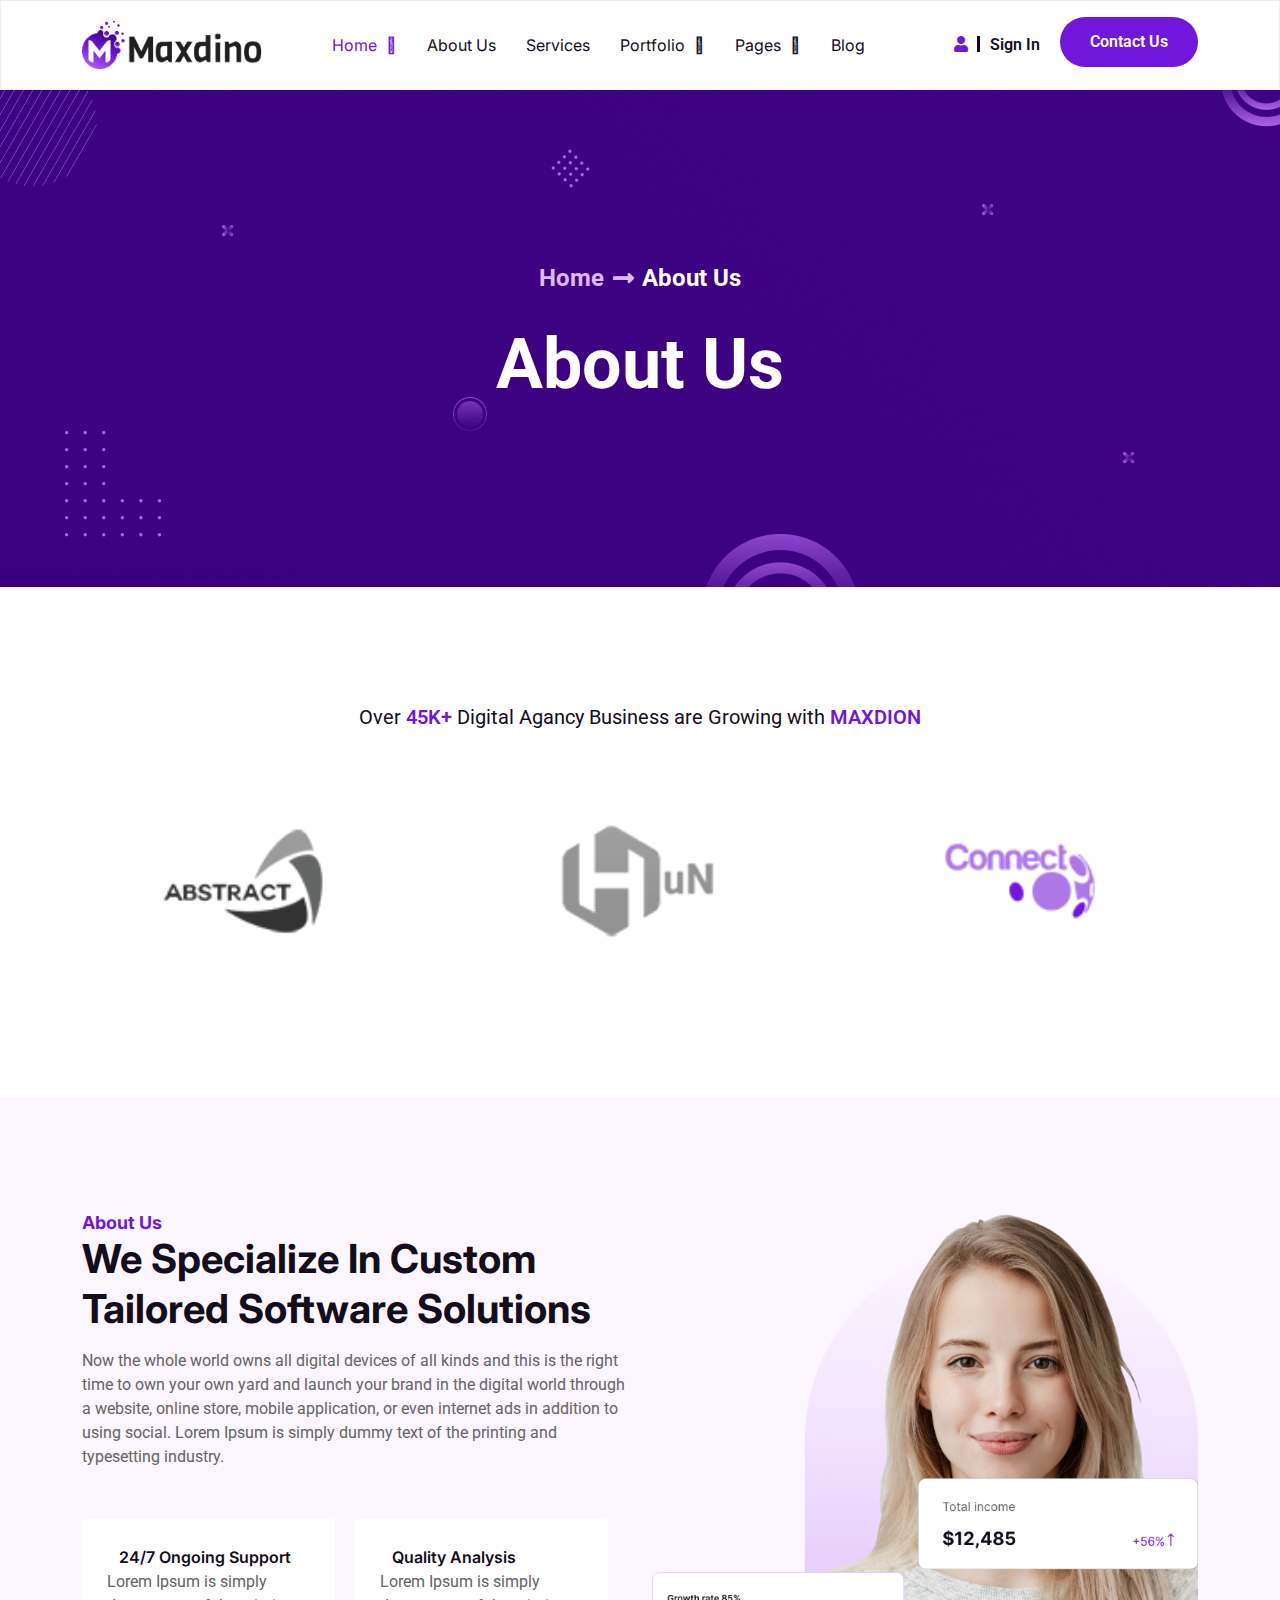
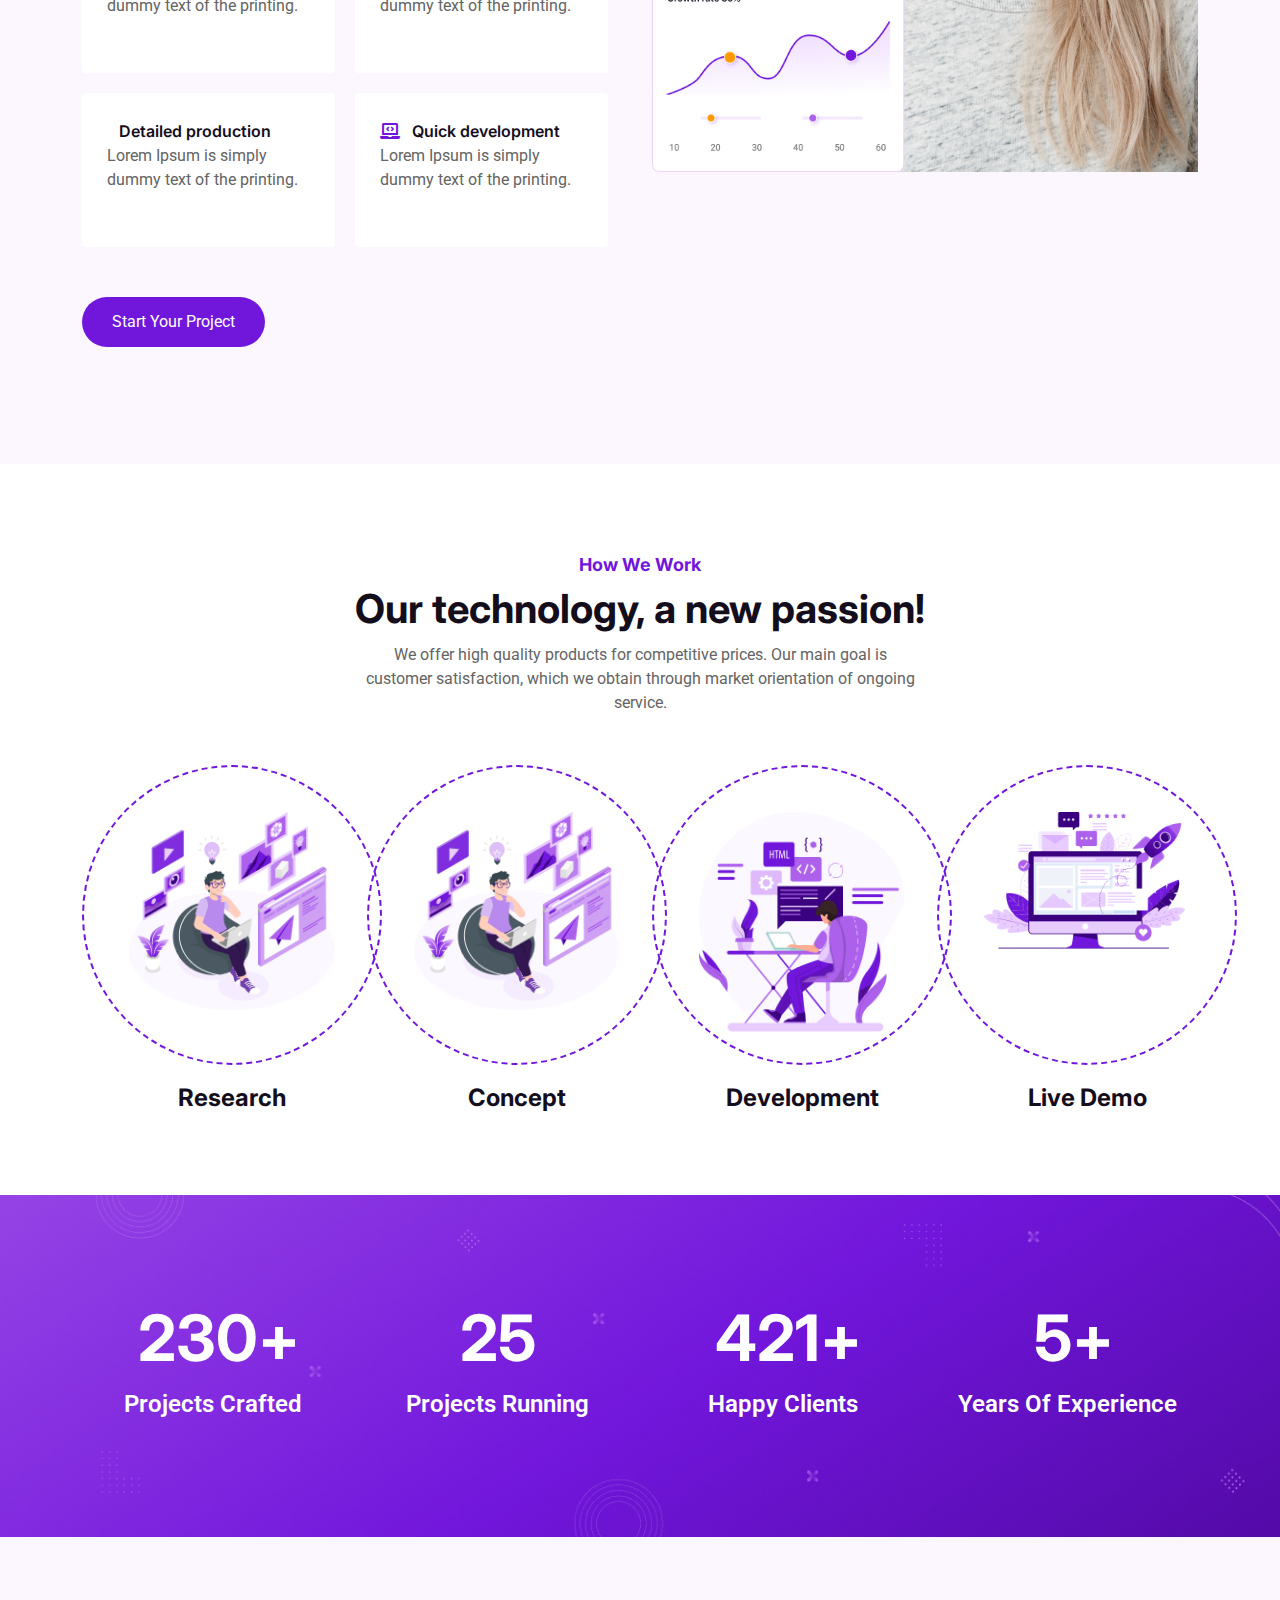
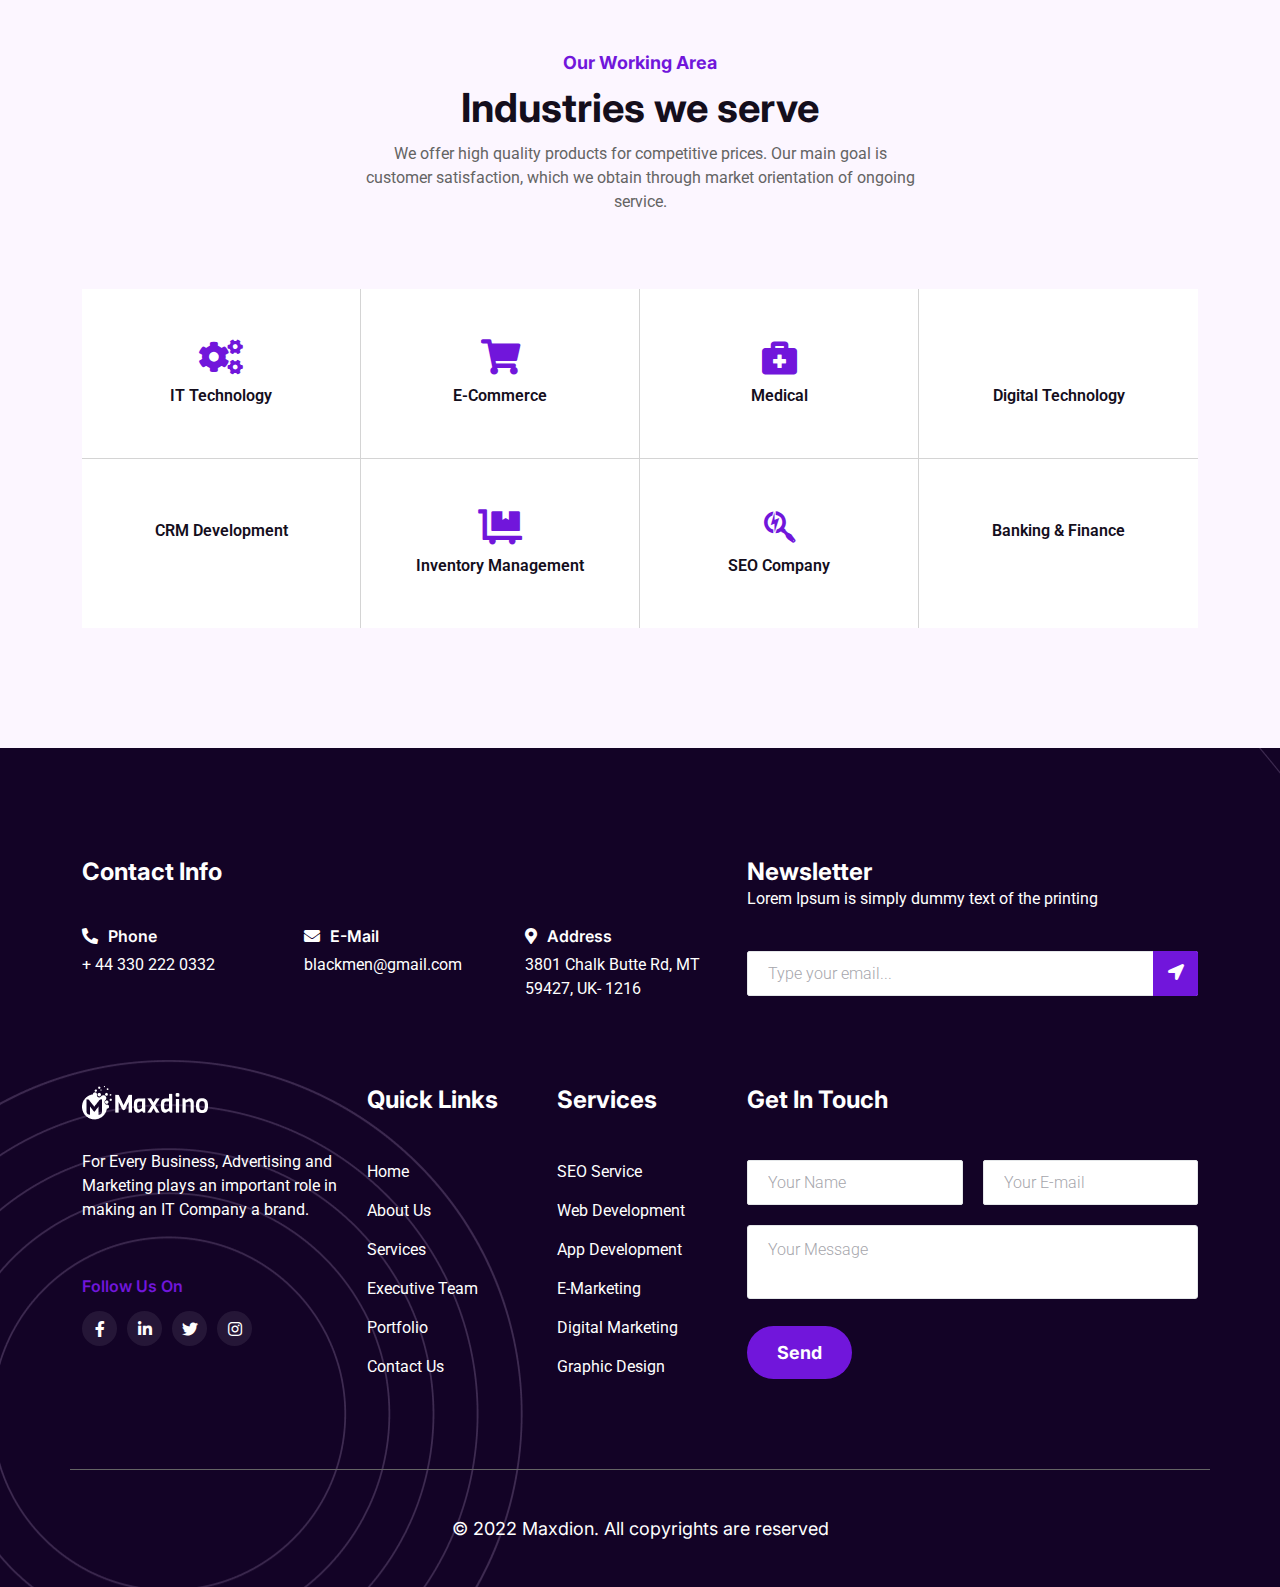
==== about-us.html @ 9e87213e "About Us Page Start" ====
<!DOCTYPE html>
<html lang="en">

<head>
    <meta charset="UTF-8">
    <meta name="viewport"
        content="width=device-width, initial-scale=1.0, maximum-scale=1.0, minimum-scale=1.0, user-scalable=no, target-densityDpi=device-dpi" />
    <title>Maxdino || Home 02 (SEO Company)</title>
    <link rel="icon" type="image/png" href="images/favicon.png">
    <link rel="stylesheet" href="css/all.min.css">
    <link rel="stylesheet" href="css/bootstrap.min.css">
    <link rel="stylesheet" href="css/spacing.css">
    <link rel="stylesheet" href="css/venobox.min.css">
    <link rel="stylesheet" href="css/animate.css">
    <link rel="stylesheet" href="css/slick.css">

    <link rel="stylesheet" href="css/style.css">
    <link rel="stylesheet" href="css/responsive.css">
</head>

<body>

    <!--============================
        MENU START
    =============================-->
    <nav class="navbar navbar-expand-lg main_menu main_menu_2">
        <div class="container">
            <a class="navbar-brand" href="index.html">
                <img src="images/logo.png" alt="Maxdino" class="img-fluid w-100">
            </a>
            <button class="navbar-toggler" type="button" data-bs-toggle="collapse" data-bs-target="#navbarNav"
                aria-controls="navbarNav" aria-expanded="false" aria-label="Toggle navigation">
                <span class="navbar-toggler-icon"></span>
            </button>
            <div class="collapse navbar-collapse" id="navbarNav">
                <ul class="navbar-nav m-auto">
                    <li class="nav-item">
                        <a class="nav-link active" aria-current="page" href="index.html">Home <i
                                class="fal fa-angle-down"></i></a>
                        <ul class="TF__droap_menu">
                            <li><a href="index.html">home 1 (digital agency)</a></li>
                            <li><a href="home2.html">Home 02 (SEO Company)</a></li>
                            <li><a href="#">Home 03 (Startup Company)</a></li>
                        </ul>
                    </li>
                    <li class="nav-item">
                        <a class="nav-link" href="about-us.html">about us</a>
                    </li>
                    <li class="nav-item">
                        <a class="nav-link" href="#">services</a>
                    </li>
                    <li class="nav-item">
                        <a class="nav-link" href="#">portfolio <i class="fal fa-angle-down"></i></a>
                        <ul class="TF__droap_menu">
                            <li><a href="#">page</a></li>
                            <li><a href="#">page</a></li>
                            <li><a href="#">page</a></li>
                            <li><a href="#">page</a></li>
                        </ul>
                    </li>
                    <li class="nav-item">
                        <a class="nav-link" href="#">pages <i class="fal fa-angle-down"></i></a>
                        <ul class="TF__droap_menu">
                            <li><a href="#">page</a></li>
                            <li><a href="#">page</a></li>
                            <li><a href="#">page</a></li>
                            <li><a href="#">page</a></li>
                            <li><a href="#">page</a></li>
                            <li><a href="#">page</a></li>
                            <li><a href="#">page</a></li>
                            <li><a href="#">page</a></li>
                            <li><a href="#">page</a></li>
                            <li><a href="#">page</a></li>
                            <li><a href="#">page</a></li>
                        </ul>
                    </li>
                    <li class="nav-item">
                        <a class="nav-link" href="#">blog</a>
                    </li>
                </ul>
                <ul class="TF__right_menu d-flex flex-wrap align-items-center">
                    <li><a href="#"><i class="fas fa-user"></i> sign in</a></li>
                    <li><a class="common_btn" href="#">contact us</a></li>
                </ul>
            </div>
        </div>
    </nav>
    <!--============================
        MENU END
    =============================-->


    <!--============================
        BREADCRUMB START
    =============================-->

    <section class="TF__breadcrumb" style="background: url(images/breadcrumb-bg.png);">
        <div class="container">
            <div class="row">
                <div class="col-xl-12">
                    <nav>
                        <ol class="breadcrumb">
                            <li class="breadcrumb-item"><a href="index.html">Home</a></li>
                            <li class="breadcrumb-item"><a href="about-us.html">About Us</a></li>
                        </ol>
                    </nav>
                    <div class="TF__page_name">
                        <p>About us</p>
                    </div>
                </div>
            </div>
        </div>
    </section>

    <!--============================
        BREADCRUMB END
    =============================-->


    <!--============================
        BRAND START
    =============================-->
    <section class="TF__barnd mt_115">
        <div class="container">
            <div class="row mb_60">
                <div class="col-12">
                    <p>Over <span>45k+</span> Digital Agancy Business are Growing with <span>MAXDION</span></p>
                </div>
            </div>
            <div class="row brand_slider">
                <div class="col-xl-2">
                    <div class="TF__brand_img">
                        <img src="images/barnd-1.png" alt="barnd-1" class="img-fluid w-100">
                    </div>
                </div>
                <div class="col-xl-2">
                    <div class="TF__brand_img">
                        <img src="images/barnd-2.png" alt="barnd-2" class="img-fluid w-100">
                    </div>
                </div>
                <div class="col-xl-2">
                    <div class="TF__brand_img">
                        <img src="images/barnd-3.png" alt="barnd-3" class="img-fluid w-100">
                    </div>
                </div>
                <div class="col-xl-2">
                    <div class="TF__brand_img">
                        <img src="images/barnd-4.png" alt="barnd-4" class="img-fluid w-100">
                    </div>
                </div>
                <div class="col-xl-2">
                    <div class="TF__brand_img">
                        <img src="images/brand-5.png" alt="barnd-5" class="img-fluid w-100">
                    </div>
                </div>
                <div class="col-xl-2">
                    <div class="TF__brand_img">
                        <img src="images/barnd-6.png" alt="barnd-6" class="img-fluid w-100">
                    </div>
                </div>
                <div class="col-xl-2">
                    <div class="TF__brand_img">
                        <img src="images/barnd-1.png" alt="barnd-1" class="img-fluid w-100">
                    </div>
                </div>
            </div>
        </div>
    </section>

    <!--============================
        BRAND END
    =============================-->


    <!--============================
        ABOUT START
    =============================-->
    <section class="TF__about mt_120 pt_115 pb_110">
        <div class="container">
            <div class="row">
                <div class="col-xl-6">
                    <div class="TF__about_wraper">
                        <h5>About us</h5>
                        <h2>We specialize in custom tailored software solutions</h2>
                        <p>Now the whole world owns all digital devices of all kinds and this is the right time to own
                            your own yard and launch your brand in the digital world through a website, online store,
                            mobile application, or even internet ads in addition to using social. Lorem Ipsum is simply
                            dummy text of the printing and typesetting industry.</p>
                        <div class="TF__in_wraper">
                            <div class="TF__in_item">
                                <span><i class="fas fa-user-headset"></i> 24/7 Ongoing Support</span>
                                <p>Lorem Ipsum is simply dummy text of the printing.</p>
                            </div>
                            <div class="TF__in_item">
                                <span><i class="fas fa-analytics"></i> Quality Analysis</span>
                                <p>Lorem Ipsum is simply dummy text of the printing.</p>
                            </div>
                        </div>
                        <div class="TF__in_wraper">
                            <div class="TF__in_item">
                                <span><i class="fad fa-chart-network"></i> Detailed production</span>
                                <p>Lorem Ipsum is simply dummy text of the printing.</p>
                            </div>
                            <div class="TF__in_item">
                                <span><i class="fas fa-laptop-code"></i> Quick development</span>
                                <p>Lorem Ipsum is simply dummy text of the printing.</p>
                            </div>
                        </div>
                        <a href="#" class="common_btn">Start Your Project</a>
                    </div>
                </div>
                <div class="col-xl-6">
                    <div class="TF__about_img">
                        <img src="images/about-img.png" alt="about img" class="img-fluid w-100">
                    </div>
                </div>
            </div>
        </div>
    </section>
    <!--============================
        ABOUT END
    =============================-->


        <!--============================
        WORK START
    =============================-->
    <section class="TF__work2 mt_90">
        <div class="container">
            <div class="row">
                <div class="col-xl-7 m-auto">
                    <div class="TF__heading mb_50">
                        <h5>How We Work</h3>
                            <h2>Our technology, a new passion!</h2>
                            <p>We offer high quality products for competitive prices. Our main goal is customer satisfaction, which we obtain through market orientation of ongoing service.</p>
                    </div>
                </div>
            </div>
            <div class="row">
                <div class="col-xl-3">
                    <div class="TF__work_item">
                        <div class="TF__work_img">
                            <img src="images/home-2-work-vactor-2.png" alt="work vactor" class="img-fluid w-100">
                        </div>
                        <div class="TF__work_overly">
                            <h3>Research</h3>
                            <p>Lorem Ipsum is simply dummy text of the printing and typesetting 
                        </div>
                        <h4>Research</h4>
                    </div>
                </div>
                <div class="col-xl-3">
                    <div class="TF__work_item">
                        <div class="TF__work_img">
                            <img src="images/home-2-work-vactor-2.png" alt="work vactor" class="img-fluid w-100">
                        </div>
                        <div class="TF__work_overly">
                            <h3>Concept</h3>
                            <p>Lorem Ipsum is simply dummy text of the printing and typesetting 
                        </div>
                        <h4>Concept</h4>
                    </div>
                </div>
                <div class="col-xl-3">
                    <div class="TF__work_item">
                        <div class="TF__work_img">
                            <img src="images/home-2-work-vactor-3.png" alt="work vactor" class="img-fluid w-100">
                        </div>
                        <div class="TF__work_overly">
                            <h3>Research</h3>
                            <p>Lorem Ipsum is simply dummy text of the printing and typesetting 
                        </div>
                        <h4>Development</h4>
                    </div>
                </div>
                <div class="col-xl-3">
                    <div class="TF__work_item">
                        <div class="TF__work_img">
                            <img src="images/home-2-work-vactor-4.png" alt="work vactor" class="img-fluid w-100">
                        </div>
                        <div class="TF__work_overly">
                            <h3>Live demo</h3>
                            <p>Lorem Ipsum is simply dummy text of the printing and typesetting 
                        </div>
                        <h4>Live demo</h4>
                    </div>
                </div>
            </div>
        </div>
    </section>
    <!--============================
        WORK END
    =============================-->

    <!--============================
        COUNTER START
    =============================-->
    <section class="TF__counter pt_95 pb_115 mt_130" style="background: url(images/counter_bg.png);">
        <div class="container">
            <div class="row">
                <div class="col-xl-3">
                    <div class="TF_counter_item">
                        <span class="plus counter">230</span>
                        <p>Projects crafted</p>
                    </div>
                </div>
                <div class="col-xl-3">
                    <div class="TF_counter_item">
                        <span class="counter">25</span>
                        <p>Projects running</p>
                    </div>
                </div>
                <div class="col-xl-3">
                    <div class="TF_counter_item">
                        <span class="plus counter">421</span>
                        <p>Happy clients</p>
                    </div>
                </div>
                <div class="col-xl-3">
                    <div class="TF_counter_item">
                        <span class="plus counter">5</span>
                        <p>Years of experience</p>
                    </div>
                </div>
            </div>
        </div>
    </section>
    <!--============================
        COUNTER END
    =============================-->


    <!--============================
        WORKING AREA START
    =============================-->
    <section class="TF__working_area pt_115 pb_120">
        <div class="container">
            <div class="row">
                <div class="col-xl-7 m-auto">
                    <div class="TF__heading mb_75">
                        <h5>Our working area</h3>
                            <h2>Industries we serve</h2>
                            <p>We offer high quality products for competitive prices. Our main goal is customer
                                satisfaction, which we obtain through market orientation of ongoing service.</p>
                    </div>
                </div>
            </div>
            <div class="row">
                <div class="col-12">
                    <ul class="d-flex flex-wrap">
                        <li class="TF__warking_area_item">
                            <i class="fas fa-cogs"></i>
                            <p>iT technology</p>
                        </li>
                        <li class="TF__warking_area_item">
                            <i class="fas fa-shopping-cart"></i>
                            <p>e-commerce</p>
                        </li>
                        <li class="TF__warking_area_item">
                            <i class="fas fa-briefcase-medical"></i>
                            <p>medical</p>
                        </li>
                        <li class="TF__warking_area_item">
                            <i class="far fa-car-battery"></i>
                            <p>digital technology</p>
                        </li>
                        <li class="TF__warking_area_item">
                            <i class="fas fa-wagon-covered"></i>
                            <p>cRM development</p>
                        </li>
                        <li class="TF__warking_area_item">
                            <i class="fas fa-dolly-flatbed"></i>
                            <p>inventory management</p>
                        </li>
                        <li class="TF__warking_area_item">
                            <i class="fab fa-searchengin"></i>
                            <p>SEO Company</p>
                        </li>
                        <li class="TF__warking_area_item">
                            <i class="fas fa-money-check-edit-alt"></i>
                            <p>banking & finance</p>
                        </li>
                    </ul>
                </div>
            </div>
        </div>
    </section>
    <!--============================
        WORKING AREA END
    =============================-->



    <!--============================
        FOOTER START
    =============================-->
    <footer class="TF__footer" style="background: url(images/footer-bg.png);">
        <div class="container">
            <div class="row">
                <div class="col-xl-7">
                    <div class="contact">
                        <h3>Contact Info</h3>
                        <div class="contact_info_wraper">
                            <div class="row">
                                <div class="col-xl-4">
                                    <div class="contact_info">
                                        <h5><i class="fas fa-phone-alt"></i>Phone</h5>
                                        <p>+ 44 330 222 0332</p>
                                    </div>
                                </div>
                                <div class="col-xl-4">
                                    <div class="contact_info">
                                        <h5><i class="fas fa-envelope"></i>E-mail</h5>
                                        <p>blackmen@gmail.com</p>
                                    </div>
                                </div>
                                <div class="col-xl-4">
                                    <div class="contact_info">
                                        <h5><i class="fas fa-map-marker-alt"></i>Address</h5>
                                        <p>3801 Chalk Butte Rd, MT 59427, UK- 1216</p>
                                    </div>
                                </div>
                            </div>
                        </div>
                    </div>
                </div>
                <div class="col-xl-5">
                    <div class="newslatter">
                        <h3>Newsletter</h3>
                        <p>Lorem Ipsum is simply dummy text of the printing</p>
                        <form>
                            <input type="email" placeholder="Type your email...">
                            <button><i class="fas fa-location-arrow"></i></button>
                        </form>
                    </div>
                </div>
            </div>
            <div class="row footer_middle">
                <div class="col-xl-3">
                    <div class="about_maxdino">
                        <a href="#"><img src="images/footer-logo.png" alt="logo" class="img-fluid w-100"></a>
                        <p>For Every Business, Advertising and Marketing plays an important role in making an IT Company
                            a brand.</p>
                        <div class="footer_social">
                            <h4>Follow us on</h4>
                            <ul>
                                <li><a href="#"><i class="fab fa-facebook-f"></i></a></li>
                                <li><a href="#"><i class="fab fa-linkedin-in"></i></a></li>
                                <li><a href="#"><i class="fab fa-twitter"></i></a></li>
                                <li><a href="#"><i class="fab fa-instagram"></i></a></li>
                            </ul>
                        </div>
                    </div>
                </div>
                <div class="col-xl-2">
                    <div class="footer_menu">
                        <h3>Quick Links</h3>
                        <ul>
                            <li><a href="#">Home</a></li>
                            <li><a href="#">About Us</a></li>
                            <li><a href="#">Services</a></li>
                            <li><a href="#">Executive team</a></li>
                            <li><a href="#">Portfolio</a></li>
                            <li><a href="#">Contact Us</a></li>
                        </ul>
                    </div>
                </div>
                <div class="col-xl-2">
                    <div class="footer_menu">
                        <h3>Services</h3>
                        <ul>
                            <li><a href="#">SEO service</a></li>
                            <li><a href="#">Web development</a></li>
                            <li><a href="#">App development</a></li>
                            <li><a href="#">E-marketing</a></li>
                            <li><a href="#">Digital marketing</a></li>
                            <li><a href="#">Graphic design</a></li>
                        </ul>
                    </div>
                </div>
                <div class="col-xl-5">
                    <div class="message_box">
                        <h3>Get in touch</h3>
                        <form>
                            <div class="form_group">
                                <input type="text" placeholder="Your Name">
                                <input type="email" placeholder="Your E-mail">
                            </div>
                            <textarea placeholder="Your Message"></textarea>
                            <button type="submit" class="common_btn">Send</button>
                        </form>
                    </div>
                </div>
            </div>
            <div class="row footer_bottom">
                <div class="col-xl-12">
                    <div class="copyright_text">
                        <p>&copy; 2022 Maxdion. All copyrights are reserved </p>
                    </div>
                </div>
            </div>
        </div>
    </footer>
    <!--============================
        FOOTER END
    =============================-->

    <!--jquery library js-->
    <script src="js/jquery-3.6.0.min.js"></script>
    <!--bootstrap js-->
    <script src="js/bootstrap.bundle.min.js"></script>
    <!--font-awesome js-->
    <script src="js/Font-Awesome.js"></script>
    <!--isotope js-->
    <script src="js/isotope.pkgd.min.js"></script>
    <!--counter up js-->
    <script src="js/jquery.waypoints.min.js"></script>
    <script src="js/jquery.countup.min.js"></script>
    <!--sticky sidebar js-->
    <script src="js/sticky_sidebar.js"></script>
    <!--venobox js-->
    <script src="js/venobox.min.js"></script>
    <!--wow js-->
    <script src="js/wow.min.js"></script>
    <!--slick js-->
    <script src="js/slick.min.js"></script>

    <!--main/custom js-->
    <script src="js/main.js"></script>

</body>

</html>
---- css/spacing.css ----
/**
 * File Type: Custom Spacing (margin and padding) classes
 * Author: Mahamudul Hassan Sazal
 * Author Website: http://www.freelancersazal.com
 * Author Email: freelancersazal@gmail.com
 */

 
/* ------------------------------------------ */
/* Margin All */
/* ------------------------------------------ */
.m_0 {margin: 0px !important;}
.m_5 {margin: 5px !important;}
.m_10 {margin: 10px !important;}
.m_15 {margin: 15px !important;}
.m_20 {margin: 20px !important;}
.m_25 {margin: 25px !important;}
.m_30 {margin: 30px !important;}
.m_35 {margin: 35px !important;}
.m_40 {margin: 40px !important;}
.m_45 {margin: 45px !important;}
.m_50 {margin: 50px !important;}
.m_55 {margin: 55px !important;}
.m_60 {margin: 60px !important;}
.m_65 {margin: 65px !important;}
.m_70 {margin: 70px !important;}
.m_75 {margin: 75px !important;}
.m_80 {margin: 80px !important;}
.m_85 {margin: 85px !important;}
.m_90 {margin: 90px !important;}
.m_95 {margin: 95px !important;}
.m_100 {margin: 100px !important;}
.m_105 {margin: 105px !important;}
.m_110 {margin: 110px !important;}
.m_115 {margin: 115px !important;}
.m_120 {margin: 120px !important;}
.m_125 {margin: 125px !important;}
.m_130 {margin: 130px !important;}
.m_135 {margin: 135px !important;}
.m_140 {margin: 140px !important;}
.m_145 {margin: 145px !important;}
.m_150 {margin: 150px !important;}
.m_155 {margin: 155px !important;}
.m_160 {margin: 160px !important;}
.m_165 {margin: 165px !important;}
.m_170 {margin: 170px !important;}
.m_175 {margin: 175px !important;}
.m_180 {margin: 180px !important;}
.m_185 {margin: 185px !important;}
.m_190 {margin: 190px !important;}
.m_195 {margin: 195px !important;}
.m_200 {margin: 200px !important;}
.m_205 {margin: 205px !important;}
.m_210 {margin: 210px !important;}
.m_215 {margin: 215px !important;}
.m_220 {margin: 220px !important;}
.m_225 {margin: 225px !important;}
.m_230 {margin: 230px !important;}
.m_235 {margin: 235px !important;}
.m_240 {margin: 240px !important;}
.m_245 {margin: 245px !important;}
.m_250 {margin: 250px !important;}



/* ------------------------------------------ */
/* Margin Top */
/* ------------------------------------------ */
.mt_0 {margin-top: 0px !important;}
.mt_5 {margin-top: 5px !important;}
.mt_10 {margin-top: 10px !important;}
.mt_15 {margin-top: 15px !important;}
.mt_20 {margin-top: 20px !important;}
.mt_25 {margin-top: 25px !important;}
.mt_30 {margin-top: 30px !important;}
.mt_35 {margin-top: 35px !important;}
.mt_40 {margin-top: 40px !important;}
.mt_45 {margin-top: 45px !important;}
.mt_50 {margin-top: 50px !important;}
.mt_55 {margin-top: 55px !important;}
.mt_60 {margin-top: 60px !important;}
.mt_65 {margin-top: 65px !important;}
.mt_70 {margin-top: 70px !important;}
.mt_75 {margin-top: 75px !important;}
.mt_80 {margin-top: 80px !important;}
.mt_85 {margin-top: 85px !important;}
.mt_90 {margin-top: 90px !important;}
.mt_95 {margin-top: 95px !important;}
.mt_100 {margin-top: 100px !important;}
.mt_105 {margin-top: 105px !important;}
.mt_110 {margin-top: 110px !important;}
.mt_115 {margin-top: 115px !important;}
.mt_120 {margin-top: 120px !important;}
.mt_125 {margin-top: 125px !important;}
.mt_130 {margin-top: 130px !important;}
.mt_135 {margin-top: 135px !important;}
.mt_140 {margin-top: 140px !important;}
.mt_145 {margin-top: 145px !important;}
.mt_150 {margin-top: 150px !important;}
.mt_155 {margin-top: 155px !important;}
.mt_160 {margin-top: 160px !important;}
.mt_165 {margin-top: 165px !important;}
.mt_170 {margin-top: 170px !important;}
.mt_175 {margin-top: 175px !important;}
.mt_180 {margin-top: 180px !important;}
.mt_185 {margin-top: 185px !important;}
.mt_190 {margin-top: 190px !important;}
.mt_195 {margin-top: 195px !important;}
.mt_200 {margin-top: 200px !important;}
.mt_205 {margin-top: 205px !important;}
.mt_210 {margin-top: 210px !important;}
.mt_215 {margin-top: 215px !important;}
.mt_220 {margin-top: 220px !important;}
.mt_225 {margin-top: 225px !important;}
.mt_230 {margin-top: 230px !important;}
.mt_235 {margin-top: 235px !important;}
.mt_240 {margin-top: 240px !important;}
.mt_245 {margin-top: 245px !important;}
.mt_250 {margin-top: 250px !important;}



/* ------------------------------------------ */
/* Margin Bottom */
/* ------------------------------------------ */
.mb_0 {margin-bottom: 0px !important;}
.mb_5 {margin-bottom: 5px !important;}
.mb_10 {margin-bottom: 10px !important;}
.mb_15 {margin-bottom: 15px !important;}
.mb_20 {margin-bottom: 20px !important;}
.mb_25 {margin-bottom: 25px !important;}
.mb_30 {margin-bottom: 30px !important;}
.mb_35 {margin-bottom: 35px !important;}
.mb_40 {margin-bottom: 40px !important;}
.mb_45 {margin-bottom: 45px !important;}
.mb_50 {margin-bottom: 50px !important;}
.mb_55 {margin-bottom: 55px !important;}
.mb_60 {margin-bottom: 60px !important;}
.mb_65 {margin-bottom: 65px !important;}
.mb_70 {margin-bottom: 70px !important;}
.mb_75 {margin-bottom: 75px !important;}
.mb_80 {margin-bottom: 80px !important;}
.mb_85 {margin-bottom: 85px !important;}
.mb_90 {margin-bottom: 90px !important;}
.mb_95 {margin-bottom: 95px !important;}
.mb_100 {margin-bottom: 100px !important;}
.mb_105 {margin-bottom: 105px !important;}
.mb_110 {margin-bottom: 110px !important;}
.mb_115 {margin-bottom: 115px !important;}
.mb_120 {margin-bottom: 120px !important;}
.mb_125 {margin-bottom: 125px !important;}
.mb_130 {margin-bottom: 130px !important;}
.mb_135 {margin-bottom: 135px !important;}
.mb_140 {margin-bottom: 140px !important;}
.mb_145 {margin-bottom: 145px !important;}
.mb_150 {margin-bottom: 150px !important;}
.mb_155 {margin-bottom: 155px !important;}
.mb_160 {margin-bottom: 160px !important;}
.mb_165 {margin-bottom: 165px !important;}
.mb_170 {margin-bottom: 170px !important;}
.mb_175 {margin-bottom: 175px !important;}
.mb_180 {margin-bottom: 180px !important;}
.mb_185 {margin-bottom: 185px !important;}
.mb_190 {margin-bottom: 190px !important;}
.mb_195 {margin-bottom: 195px !important;}
.mb_200 {margin-bottom: 200px !important;}
.mb_205 {margin-bottom: 205px !important;}
.mb_210 {margin-bottom: 210px !important;}
.mb_215 {margin-bottom: 215px !important;}
.mb_220 {margin-bottom: 220px !important;}
.mb_225 {margin-bottom: 225px !important;}
.mb_230 {margin-bottom: 230px !important;}
.mb_235 {margin-bottom: 235px !important;}
.mb_240 {margin-bottom: 240px !important;}
.mb_245 {margin-bottom: 245px !important;}
.mb_250 {margin-bottom: 250px !important;}



/* ------------------------------------------ */
/* Margin Left */
/* ------------------------------------------ */
.ml_0 {margin-left: 0px !important;}
.ml_5 {margin-left: 5px !important;}
.ml_10 {margin-left: 10px !important;}
.ml_15 {margin-left: 15px !important;}
.ml_20 {margin-left: 20px !important;}
.ml_25 {margin-left: 25px !important;}
.ml_30 {margin-left: 30px !important;}
.ml_35 {margin-left: 35px !important;}
.ml_40 {margin-left: 40px !important;}
.ml_45 {margin-left: 45px !important;}
.ml_50 {margin-left: 50px !important;}
.ml_55 {margin-left: 55px !important;}
.ml_60 {margin-left: 60px !important;}
.ml_65 {margin-left: 65px !important;}
.ml_70 {margin-left: 70px !important;}
.ml_75 {margin-left: 75px !important;}
.ml_80 {margin-left: 80px !important;}
.ml_85 {margin-left: 85px !important;}
.ml_90 {margin-left: 90px !important;}
.ml_95 {margin-left: 95px !important;}
.ml_100 {margin-left: 100px !important;}
.ml_105 {margin-left: 105px !important;}
.ml_110 {margin-left: 110px !important;}
.ml_115 {margin-left: 115px !important;}
.ml_120 {margin-left: 120px !important;}
.ml_125 {margin-left: 125px !important;}
.ml_130 {margin-left: 130px !important;}
.ml_135 {margin-left: 135px !important;}
.ml_140 {margin-left: 140px !important;}
.ml_145 {margin-left: 145px !important;}
.ml_150 {margin-left: 150px !important;}
.ml_155 {margin-left: 155px !important;}
.ml_160 {margin-left: 160px !important;}
.ml_165 {margin-left: 165px !important;}
.ml_170 {margin-left: 170px !important;}
.ml_175 {margin-left: 175px !important;}
.ml_180 {margin-left: 180px !important;}
.ml_185 {margin-left: 185px !important;}
.ml_190 {margin-left: 190px !important;}
.ml_195 {margin-left: 195px !important;}
.ml_200 {margin-left: 200px !important;}
.ml_205 {margin-left: 205px !important;}
.ml_210 {margin-left: 210px !important;}
.ml_215 {margin-left: 215px !important;}
.ml_220 {margin-left: 220px !important;}
.ml_225 {margin-left: 225px !important;}
.ml_230 {margin-left: 230px !important;}
.ml_235 {margin-left: 235px !important;}
.ml_240 {margin-left: 240px !important;}
.ml_245 {margin-left: 245px !important;}
.ml_250 {margin-left: 250px !important;}


/* ------------------------------------------ */
/* Margin Right */
/* ------------------------------------------ */
.mr_0 {margin-right: 0px !important;}
.mr_5 {margin-right: 5px !important;}
.mr_10 {margin-right: 10px !important;}
.mr_15 {margin-right: 15px !important;}
.mr_20 {margin-right: 20px !important;}
.mr_25 {margin-right: 25px !important;}
.mr_30 {margin-right: 30px !important;}
.mr_35 {margin-right: 35px !important;}
.mr_40 {margin-right: 40px !important;}
.mr_45 {margin-right: 45px !important;}
.mr_50 {margin-right: 50px !important;}
.mr_55 {margin-right: 55px !important;}
.mr_60 {margin-right: 60px !important;}
.mr_65 {margin-right: 65px !important;}
.mr_70 {margin-right: 70px !important;}
.mr_75 {margin-right: 75px !important;}
.mr_80 {margin-right: 80px !important;}
.mr_85 {margin-right: 85px !important;}
.mr_90 {margin-right: 90px !important;}
.mr_95 {margin-right: 95px !important;}
.mr_100 {margin-right: 100px !important;}
.mr_105 {margin-right: 105px !important;}
.mr_110 {margin-right: 110px !important;}
.mr_115 {margin-right: 115px !important;}
.mr_120 {margin-right: 120px !important;}
.mr_125 {margin-right: 125px !important;}
.mr_130 {margin-right: 130px !important;}
.mr_135 {margin-right: 135px !important;}
.mr_140 {margin-right: 140px !important;}
.mr_145 {margin-right: 145px !important;}
.mr_150 {margin-right: 150px !important;}
.mr_155 {margin-right: 155px !important;}
.mr_160 {margin-right: 160px !important;}
.mr_165 {margin-right: 165px !important;}
.mr_170 {margin-right: 170px !important;}
.mr_175 {margin-right: 175px !important;}
.mr_180 {margin-right: 180px !important;}
.mr_185 {margin-right: 185px !important;}
.mr_190 {margin-right: 190px !important;}
.mr_195 {margin-right: 195px !important;}
.mr_200 {margin-right: 200px !important;}
.mr_205 {margin-right: 205px !important;}
.mr_210 {margin-right: 210px !important;}
.mr_215 {margin-right: 215px !important;}
.mr_220 {margin-right: 220px !important;}
.mr_225 {margin-right: 225px !important;}
.mr_230 {margin-right: 230px !important;}
.mr_235 {margin-right: 235px !important;}
.mr_240 {margin-right: 240px !important;}
.mr_245 {margin-right: 245px !important;}
.mr_250 {margin-right: 250px !important;}





/* ------------------------------------------ */
/* Padding All */
/* ------------------------------------------ */
.p_0 {padding: 0px !important;}
.p_5 {padding: 5px !important;}
.p_10 {padding: 10px !important;}
.p_15 {padding: 15px !important;}
.p_20 {padding: 20px !important;}
.p_25 {padding: 25px !important;}
.p_30 {padding: 30px !important;}
.p_35 {padding: 35px !important;}
.p_40 {padding: 40px !important;}
.p_45 {padding: 45px !important;}
.p_50 {padding: 50px !important;}
.p_55 {padding: 55px !important;}
.p_60 {padding: 60px !important;}
.p_65 {padding: 65px !important;}
.p_70 {padding: 70px !important;}
.p_75 {padding: 75px !important;}
.p_80 {padding: 80px !important;}
.p_85 {padding: 85px !important;}
.p_90 {padding: 90px !important;}
.p_95 {padding: 95px !important;}
.p_100 {padding: 100px !important;}
.p_105 {padding: 105px !important;}
.p_110 {padding: 110px !important;}
.p_115 {padding: 115px !important;}
.p_120 {padding: 120px !important;}
.p_125 {padding: 125px !important;}
.p_130 {padding: 130px !important;}
.p_135 {padding: 135px !important;}
.p_140 {padding: 140px !important;}
.p_145 {padding: 145px !important;}
.p_150 {padding: 150px !important;}
.p_155 {padding: 155px !important;}
.p_160 {padding: 160px !important;}
.p_165 {padding: 165px !important;}
.p_170 {padding: 170px !important;}
.p_175 {padding: 175px !important;}
.p_180 {padding: 180px !important;}
.p_185 {padding: 185px !important;}
.p_190 {padding: 190px !important;}
.p_195 {padding: 195px !important;}
.p_200 {padding: 200px !important;}
.p_205 {padding: 205px !important;}
.p_210 {padding: 210px !important;}
.p_215 {padding: 215px !important;}
.p_220 {padding: 220px !important;}
.p_225 {padding: 225px !important;}
.p_230 {padding: 230px !important;}
.p_235 {padding: 235px !important;}
.p_240 {padding: 240px !important;}
.p_245 {padding: 245px !important;}
.p_250 {padding: 250px !important;}



/* ------------------------------------------ */
/* Padding Top */
/* ------------------------------------------ */
.pt_0 {padding-top: 0px !important;}
.pt_5 {padding-top: 5px !important;}
.pt_10 {padding-top: 10px !important;}
.pt_15 {padding-top: 15px !important;}
.pt_20 {padding-top: 20px !important;}
.pt_25 {padding-top: 25px !important;}
.pt_30 {padding-top: 30px !important;}
.pt_35 {padding-top: 35px !important;}
.pt_40 {padding-top: 40px !important;}
.pt_45 {padding-top: 45px !important;}
.pt_50 {padding-top: 50px !important;}
.pt_55 {padding-top: 55px !important;}
.pt_60 {padding-top: 60px !important;}
.pt_65 {padding-top: 65px !important;}
.pt_70 {padding-top: 70px !important;}
.pt_75 {padding-top: 75px !important;}
.pt_80 {padding-top: 80px !important;}
.pt_85 {padding-top: 85px !important;}
.pt_90 {padding-top: 90px !important;}
.pt_95 {padding-top: 95px !important;}
.pt_100 {padding-top: 100px !important;}
.pt_105 {padding-top: 105px !important;}
.pt_110 {padding-top: 110px !important;}
.pt_115 {padding-top: 115px !important;}
.pt_120 {padding-top: 120px !important;}
.pt_125 {padding-top: 125px !important;}
.pt_130 {padding-top: 130px !important;}
.pt_135 {padding-top: 135px !important;}
.pt_140 {padding-top: 140px !important;}
.pt_145 {padding-top: 145px !important;}
.pt_150 {padding-top: 150px !important;}
.pt_155 {padding-top: 155px !important;}
.pt_160 {padding-top: 160px !important;}
.pt_165 {padding-top: 165px !important;}
.pt_170 {padding-top: 170px !important;}
.pt_175 {padding-top: 175px !important;}
.pt_180 {padding-top: 180px !important;}
.pt_185 {padding-top: 185px !important;}
.pt_190 {padding-top: 190px !important;}
.pt_195 {padding-top: 195px !important;}
.pt_200 {padding-top: 200px !important;}
.pt_205 {padding-top: 205px !important;}
.pt_210 {padding-top: 210px !important;}
.pt_215 {padding-top: 215px !important;}
.pt_220 {padding-top: 220px !important;}
.pt_225 {padding-top: 225px !important;}
.pt_230 {padding-top: 230px !important;}
.pt_235 {padding-top: 235px !important;}
.pt_240 {padding-top: 240px !important;}
.pt_245 {padding-top: 245px !important;}
.pt_250 {padding-top: 250px !important;}



/* ------------------------------------------ */
/* Padding Bottom */
/* ------------------------------------------ */
.pb_0 {padding-bottom: 0px !important;}
.pb_5 {padding-bottom: 5px !important;}
.pb_10 {padding-bottom: 10px !important;}
.pb_15 {padding-bottom: 15px !important;}
.pb_20 {padding-bottom: 20px !important;}
.pb_25 {padding-bottom: 25px !important;}
.pb_30 {padding-bottom: 30px !important;}
.pb_35 {padding-bottom: 35px !important;}
.pb_40 {padding-bottom: 40px !important;}
.pb_45 {padding-bottom: 45px !important;}
.pb_50 {padding-bottom: 50px !important;}
.pb_55 {padding-bottom: 55px !important;}
.pb_60 {padding-bottom: 60px !important;}
.pb_65 {padding-bottom: 65px !important;}
.pb_70 {padding-bottom: 70px !important;}
.pb_75 {padding-bottom: 75px !important;}
.pb_80 {padding-bottom: 80px !important;}
.pb_85 {padding-bottom: 85px !important;}
.pb_90 {padding-bottom: 90px !important;}
.pb_95 {padding-bottom: 95px !important;}
.pb_100 {padding-bottom: 100px !important;}
.pb_105 {padding-bottom: 105px !important;}
.pb_110 {padding-bottom: 110px !important;}
.pb_115 {padding-bottom: 115px !important;}
.pb_120 {padding-bottom: 120px !important;}
.pb_125 {padding-bottom: 125px !important;}
.pb_130 {padding-bottom: 130px !important;}
.pb_135 {padding-bottom: 135px !important;}
.pb_140 {padding-bottom: 140px !important;}
.pb_145 {padding-bottom: 145px !important;}
.pb_150 {padding-bottom: 150px !important;}
.pb_155 {padding-bottom: 155px !important;}
.pb_160 {padding-bottom: 160px !important;}
.pb_165 {padding-bottom: 165px !important;}
.pb_170 {padding-bottom: 170px !important;}
.pb_175 {padding-bottom: 175px !important;}
.pb_180 {padding-bottom: 180px !important;}
.pb_185 {padding-bottom: 185px !important;}
.pb_190 {padding-bottom: 190px !important;}
.pb_195 {padding-bottom: 195px !important;}
.pb_200 {padding-bottom: 200px !important;}
.pb_205 {padding-bottom: 205px !important;}
.pb_210 {padding-bottom: 210px !important;}
.pb_215 {padding-bottom: 215px !important;}
.pb_220 {padding-bottom: 220px !important;}
.pb_225 {padding-bottom: 225px !important;}
.pb_230 {padding-bottom: 230px !important;}
.pb_235 {padding-bottom: 235px !important;}
.pb_240 {padding-bottom: 240px !important;}
.pb_245 {padding-bottom: 245px !important;}
.pb_250 {padding-bottom: 250px !important;}



/* ------------------------------------------ */
/* Padding Left */
/* ------------------------------------------ */
.pl_0 {padding-left: 0px !important;}
.pl_5 {padding-left: 5px !important;}
.pl_10 {padding-left: 10px !important;}
.pl_15 {padding-left: 15px !important;}
.pl_20 {padding-left: 20px !important;}
.pl_25 {padding-left: 25px !important;}
.pl_30 {padding-left: 30px !important;}
.pl_35 {padding-left: 35px !important;}
.pl_40 {padding-left: 40px !important;}
.pl_45 {padding-left: 45px !important;}
.pl_50 {padding-left: 50px !important;}
.pl_55 {padding-left: 55px !important;}
.pl_60 {padding-left: 60px !important;}
.pl_65 {padding-left: 65px !important;}
.pl_70 {padding-left: 70px !important;}
.pl_75 {padding-left: 75px !important;}
.pl_80 {padding-left: 80px !important;}
.pl_85 {padding-left: 85px !important;}
.pl_90 {padding-left: 90px !important;}
.pl_95 {padding-left: 95px !important;}
.pl_100 {padding-left: 100px !important;}
.pl_105 {padding-left: 105px !important;}
.pl_110 {padding-left: 110px !important;}
.pl_115 {padding-left: 115px !important;}
.pl_120 {padding-left: 120px !important;}
.pl_125 {padding-left: 125px !important;}
.pl_130 {padding-left: 130px !important;}
.pl_135 {padding-left: 135px !important;}
.pl_140 {padding-left: 140px !important;}
.pl_145 {padding-left: 145px !important;}
.pl_150 {padding-left: 150px !important;}
.pl_155 {padding-left: 155px !important;}
.pl_160 {padding-left: 160px !important;}
.pl_165 {padding-left: 165px !important;}
.pl_170 {padding-left: 170px !important;}
.pl_175 {padding-left: 175px !important;}
.pl_180 {padding-left: 180px !important;}
.pl_185 {padding-left: 185px !important;}
.pl_190 {padding-left: 190px !important;}
.pl_195 {padding-left: 195px !important;}
.pl_200 {padding-left: 200px !important;}
.pl_205 {padding-left: 205px !important;}
.pl_210 {padding-left: 210px !important;}
.pl_215 {padding-left: 215px !important;}
.pl_220 {padding-left: 220px !important;}
.pl_225 {padding-left: 225px !important;}
.pl_230 {padding-left: 230px !important;}
.pl_235 {padding-left: 235px !important;}
.pl_240 {padding-left: 240px !important;}
.pl_245 {padding-left: 245px !important;}
.pl_250 {padding-left: 250px !important;}


/* ------------------------------------------ */
/* Padding Right */
/* ------------------------------------------ */
.pr_0 {padding-right: 0px !important;}
.pr_5 {padding-right: 5px !important;}
.pr_10 {padding-right: 10px !important;}
.pr_15 {padding-right: 15px !important;}
.pr_20 {padding-right: 20px !important;}
.pr_25 {padding-right: 25px !important;}
.pr_30 {padding-right: 30px !important;}
.pr_35 {padding-right: 35px !important;}
.pr_40 {padding-right: 40px !important;}
.pr_45 {padding-right: 45px !important;}
.pr_50 {padding-right: 50px !important;}
.pr_55 {padding-right: 55px !important;}
.pr_60 {padding-right: 60px !important;}
.pr_65 {padding-right: 65px !important;}
.pr_70 {padding-right: 70px !important;}
.pr_75 {padding-right: 75px !important;}
.pr_80 {padding-right: 80px !important;}
.pr_85 {padding-right: 85px !important;}
.pr_90 {padding-right: 90px !important;}
.pr_95 {padding-right: 95px !important;}
.pr_100 {padding-right: 100px !important;}
.pr_105 {padding-right: 105px !important;}
.pr_110 {padding-right: 110px !important;}
.pr_115 {padding-right: 115px !important;}
.pr_120 {padding-right: 120px !important;}
.pr_125 {padding-right: 125px !important;}
.pr_130 {padding-right: 130px !important;}
.pr_135 {padding-right: 135px !important;}
.pr_140 {padding-right: 140px !important;}
.pr_145 {padding-right: 145px !important;}
.pr_150 {padding-right: 150px !important;}
.pr_155 {padding-right: 155px !important;}
.pr_160 {padding-right: 160px !important;}
.pr_165 {padding-right: 165px !important;}
.pr_170 {padding-right: 170px !important;}
.pr_175 {padding-right: 175px !important;}
.pr_180 {padding-right: 180px !important;}
.pr_185 {padding-right: 185px !important;}
.pr_190 {padding-right: 190px !important;}
.pr_195 {padding-right: 195px !important;}
.pr_200 {padding-right: 200px !important;}
.pr_205 {padding-right: 205px !important;}
.pr_210 {padding-right: 210px !important;}
.pr_215 {padding-right: 215px !important;}
.pr_220 {padding-right: 220px !important;}
.pr_225 {padding-right: 225px !important;}
.pr_230 {padding-right: 230px !important;}
.pr_235 {padding-right: 235px !important;}
.pr_240 {padding-right: 240px !important;}
.pr_245 {padding-right: 245px !important;}
.pr_250 {padding-right: 250px !important;}





/* ------------------------------------------ */
/* For Responsive Layouts */
/* ------------------------------------------ */
@media only screen and (min-width: 1200px) {
	/* ------------------------------------------ */
	/* Margin All */
	/* ------------------------------------------ */
	.lg_m_0 {margin: 0px !important;}
	.lg_m_5 {margin: 5px !important;}
	.lg_m_10 {margin: 10px !important;}
	.lg_m_15 {margin: 15px !important;}
	.lg_m_20 {margin: 20px !important;}
	.lg_m_25 {margin: 25px !important;}
	.lg_m_30 {margin: 30px !important;}
	.lg_m_35 {margin: 35px !important;}
	.lg_m_40 {margin: 40px !important;}
	.lg_m_45 {margin: 45px !important;}
	.lg_m_50 {margin: 50px !important;}
	.lg_m_55 {margin: 55px !important;}
	.lg_m_60 {margin: 60px !important;}
	.lg_m_65 {margin: 65px !important;}
	.lg_m_70 {margin: 70px !important;}
	.lg_m_75 {margin: 75px !important;}
	.lg_m_80 {margin: 80px !important;}
	.lg_m_85 {margin: 85px !important;}
	.lg_m_90 {margin: 90px !important;}
	.lg_m_95 {margin: 95px !important;}
	.lg_m_100 {margin: 100px !important;}
	.lg_m_105 {margin: 105px !important;}
	.lg_m_110 {margin: 110px !important;}
	.lg_m_115 {margin: 115px !important;}
	.lg_m_120 {margin: 120px !important;}
	.lg_m_125 {margin: 125px !important;}
	.lg_m_130 {margin: 130px !important;}
	.lg_m_135 {margin: 135px !important;}
	.lg_m_140 {margin: 140px !important;}
	.lg_m_145 {margin: 145px !important;}
	.lg_m_150 {margin: 150px !important;}
	.lg_m_155 {margin: 155px !important;}
	.lg_m_160 {margin: 160px !important;}
	.lg_m_165 {margin: 165px !important;}
	.lg_m_170 {margin: 170px !important;}
	.lg_m_175 {margin: 175px !important;}
	.lg_m_180 {margin: 180px !important;}
	.lg_m_185 {margin: 185px !important;}
	.lg_m_190 {margin: 190px !important;}
	.lg_m_195 {margin: 195px !important;}
	.lg_m_200 {margin: 200px !important;}
	.lg_m_205 {margin: 205px !important;}
	.lg_m_210 {margin: 210px !important;}
	.lg_m_215 {margin: 215px !important;}
	.lg_m_220 {margin: 220px !important;}
	.lg_m_225 {margin: 225px !important;}
	.lg_m_230 {margin: 230px !important;}
	.lg_m_235 {margin: 235px !important;}
	.lg_m_240 {margin: 240px !important;}
	.lg_m_245 {margin: 245px !important;}
	.lg_m_250 {margin: 250px !important;}



	/* ------------------------------------------ */
	/* Margin Top */
	/* ------------------------------------------ */
	.lg_mt_0 {margin-top: 0px !important;}
	.lg_mt_5 {margin-top: 5px !important;}
	.lg_mt_10 {margin-top: 10px !important;}
	.lg_mt_15 {margin-top: 15px !important;}
	.lg_mt_20 {margin-top: 20px !important;}
	.lg_mt_25 {margin-top: 25px !important;}
	.lg_mt_30 {margin-top: 30px !important;}
	.lg_mt_35 {margin-top: 35px !important;}
	.lg_mt_40 {margin-top: 40px !important;}
	.lg_mt_45 {margin-top: 45px !important;}
	.lg_mt_50 {margin-top: 50px !important;}
	.lg_mt_55 {margin-top: 55px !important;}
	.lg_mt_60 {margin-top: 60px !important;}
	.lg_mt_65 {margin-top: 65px !important;}
	.lg_mt_70 {margin-top: 70px !important;}
	.lg_mt_75 {margin-top: 75px !important;}
	.lg_mt_80 {margin-top: 80px !important;}
	.lg_mt_85 {margin-top: 85px !important;}
	.lg_mt_90 {margin-top: 90px !important;}
	.lg_mt_95 {margin-top: 95px !important;}
	.lg_mt_100 {margin-top: 100px !important;}
	.lg_mt_105 {margin-top: 105px !important;}
	.lg_mt_110 {margin-top: 110px !important;}
	.lg_mt_115 {margin-top: 115px !important;}
	.lg_mt_120 {margin-top: 120px !important;}
	.lg_mt_125 {margin-top: 125px !important;}
	.lg_mt_130 {margin-top: 130px !important;}
	.lg_mt_135 {margin-top: 135px !important;}
	.lg_mt_140 {margin-top: 140px !important;}
	.lg_mt_145 {margin-top: 145px !important;}
	.lg_mt_150 {margin-top: 150px !important;}
	.lg_mt_155 {margin-top: 155px !important;}
	.lg_mt_160 {margin-top: 160px !important;}
	.lg_mt_165 {margin-top: 165px !important;}
	.lg_mt_170 {margin-top: 170px !important;}
	.lg_mt_175 {margin-top: 175px !important;}
	.lg_mt_180 {margin-top: 180px !important;}
	.lg_mt_185 {margin-top: 185px !important;}
	.lg_mt_190 {margin-top: 190px !important;}
	.lg_mt_195 {margin-top: 195px !important;}
	.lg_mt_200 {margin-top: 200px !important;}
	.lg_mt_205 {margin-top: 205px !important;}
	.lg_mt_210 {margin-top: 210px !important;}
	.lg_mt_215 {margin-top: 215px !important;}
	.lg_mt_220 {margin-top: 220px !important;}
	.lg_mt_225 {margin-top: 225px !important;}
	.lg_mt_230 {margin-top: 230px !important;}
	.lg_mt_235 {margin-top: 235px !important;}
	.lg_mt_240 {margin-top: 240px !important;}
	.lg_mt_245 {margin-top: 245px !important;}
	.lg_mt_250 {margin-top: 250px !important;}



	/* ------------------------------------------ */
	/* Margin Bottom */
	/* ------------------------------------------ */
	.lg_mb_0 {margin-bottom: 0px !important;}
	.lg_mb_5 {margin-bottom: 5px !important;}
	.lg_mb_10 {margin-bottom: 10px !important;}
	.lg_mb_15 {margin-bottom: 15px !important;}
	.lg_mb_20 {margin-bottom: 20px !important;}
	.lg_mb_25 {margin-bottom: 25px !important;}
	.lg_mb_30 {margin-bottom: 30px !important;}
	.lg_mb_35 {margin-bottom: 35px !important;}
	.lg_mb_40 {margin-bottom: 40px !important;}
	.lg_mb_45 {margin-bottom: 45px !important;}
	.lg_mb_50 {margin-bottom: 50px !important;}
	.lg_mb_55 {margin-bottom: 55px !important;}
	.lg_mb_60 {margin-bottom: 60px !important;}
	.lg_mb_65 {margin-bottom: 65px !important;}
	.lg_mb_70 {margin-bottom: 70px !important;}
	.lg_mb_75 {margin-bottom: 75px !important;}
	.lg_mb_80 {margin-bottom: 80px !important;}
	.lg_mb_85 {margin-bottom: 85px !important;}
	.lg_mb_90 {margin-bottom: 90px !important;}
	.lg_mb_95 {margin-bottom: 95px !important;}
	.lg_mb_100 {margin-bottom: 100px !important;}
	.lg_mb_105 {margin-bottom: 105px !important;}
	.lg_mb_110 {margin-bottom: 110px !important;}
	.lg_mb_115 {margin-bottom: 115px !important;}
	.lg_mb_120 {margin-bottom: 120px !important;}
	.lg_mb_125 {margin-bottom: 125px !important;}
	.lg_mb_130 {margin-bottom: 130px !important;}
	.lg_mb_135 {margin-bottom: 135px !important;}
	.lg_mb_140 {margin-bottom: 140px !important;}
	.lg_mb_145 {margin-bottom: 145px !important;}
	.lg_mb_150 {margin-bottom: 150px !important;}
	.lg_mb_155 {margin-bottom: 155px !important;}
	.lg_mb_160 {margin-bottom: 160px !important;}
	.lg_mb_165 {margin-bottom: 165px !important;}
	.lg_mb_170 {margin-bottom: 170px !important;}
	.lg_mb_175 {margin-bottom: 175px !important;}
	.lg_mb_180 {margin-bottom: 180px !important;}
	.lg_mb_185 {margin-bottom: 185px !important;}
	.lg_mb_190 {margin-bottom: 190px !important;}
	.lg_mb_195 {margin-bottom: 195px !important;}
	.lg_mb_200 {margin-bottom: 200px !important;}
	.lg_mb_205 {margin-bottom: 205px !important;}
	.lg_mb_210 {margin-bottom: 210px !important;}
	.lg_mb_215 {margin-bottom: 215px !important;}
	.lg_mb_220 {margin-bottom: 220px !important;}
	.lg_mb_225 {margin-bottom: 225px !important;}
	.lg_mb_230 {margin-bottom: 230px !important;}
	.lg_mb_235 {margin-bottom: 235px !important;}
	.lg_mb_240 {margin-bottom: 240px !important;}
	.lg_mb_245 {margin-bottom: 245px !important;}
	.lg_mb_250 {margin-bottom: 250px !important;}



	/* ------------------------------------------ */
	/* Margin Left */
	/* ------------------------------------------ */
	.lg_ml_0 {margin-left: 0px !important;}
	.lg_ml_5 {margin-left: 5px !important;}
	.lg_ml_10 {margin-left: 10px !important;}
	.lg_ml_15 {margin-left: 15px !important;}
	.lg_ml_20 {margin-left: 20px !important;}
	.lg_ml_25 {margin-left: 25px !important;}
	.lg_ml_30 {margin-left: 30px !important;}
	.lg_ml_35 {margin-left: 35px !important;}
	.lg_ml_40 {margin-left: 40px !important;}
	.lg_ml_45 {margin-left: 45px !important;}
	.lg_ml_50 {margin-left: 50px !important;}
	.lg_ml_55 {margin-left: 55px !important;}
	.lg_ml_60 {margin-left: 60px !important;}
	.lg_ml_65 {margin-left: 65px !important;}
	.lg_ml_70 {margin-left: 70px !important;}
	.lg_ml_75 {margin-left: 75px !important;}
	.lg_ml_80 {margin-left: 80px !important;}
	.lg_ml_85 {margin-left: 85px !important;}
	.lg_ml_90 {margin-left: 90px !important;}
	.lg_ml_95 {margin-left: 95px !important;}
	.lg_ml_100 {margin-left: 100px !important;}
	.lg_ml_105 {margin-left: 105px !important;}
	.lg_ml_110 {margin-left: 110px !important;}
	.lg_ml_115 {margin-left: 115px !important;}
	.lg_ml_120 {margin-left: 120px !important;}
	.lg_ml_125 {margin-left: 125px !important;}
	.lg_ml_130 {margin-left: 130px !important;}
	.lg_ml_135 {margin-left: 135px !important;}
	.lg_ml_140 {margin-left: 140px !important;}
	.lg_ml_145 {margin-left: 145px !important;}
	.lg_ml_150 {margin-left: 150px !important;}
	.lg_ml_155 {margin-left: 155px !important;}
	.lg_ml_160 {margin-left: 160px !important;}
	.lg_ml_165 {margin-left: 165px !important;}
	.lg_ml_170 {margin-left: 170px !important;}
	.lg_ml_175 {margin-left: 175px !important;}
	.lg_ml_180 {margin-left: 180px !important;}
	.lg_ml_185 {margin-left: 185px !important;}
	.lg_ml_190 {margin-left: 190px !important;}
	.lg_ml_195 {margin-left: 195px !important;}
	.lg_ml_200 {margin-left: 200px !important;}
	.lg_ml_205 {margin-left: 205px !important;}
	.lg_ml_210 {margin-left: 210px !important;}
	.lg_ml_215 {margin-left: 215px !important;}
	.lg_ml_220 {margin-left: 220px !important;}
	.lg_ml_225 {margin-left: 225px !important;}
	.lg_ml_230 {margin-left: 230px !important;}
	.lg_ml_235 {margin-left: 235px !important;}
	.lg_ml_240 {margin-left: 240px !important;}
	.lg_ml_245 {margin-left: 245px !important;}
	.lg_ml_250 {margin-left: 250px !important;}


	/* ------------------------------------------ */
	/* Margin Right */
	/* ------------------------------------------ */
	.lg_mr_0 {margin-right: 0px !important;}
	.lg_mr_5 {margin-right: 5px !important;}
	.lg_mr_10 {margin-right: 10px !important;}
	.lg_mr_15 {margin-right: 15px !important;}
	.lg_mr_20 {margin-right: 20px !important;}
	.lg_mr_25 {margin-right: 25px !important;}
	.lg_mr_30 {margin-right: 30px !important;}
	.lg_mr_35 {margin-right: 35px !important;}
	.lg_mr_40 {margin-right: 40px !important;}
	.lg_mr_45 {margin-right: 45px !important;}
	.lg_mr_50 {margin-right: 50px !important;}
	.lg_mr_55 {margin-right: 55px !important;}
	.lg_mr_60 {margin-right: 60px !important;}
	.lg_mr_65 {margin-right: 65px !important;}
	.lg_mr_70 {margin-right: 70px !important;}
	.lg_mr_75 {margin-right: 75px !important;}
	.lg_mr_80 {margin-right: 80px !important;}
	.lg_mr_85 {margin-right: 85px !important;}
	.lg_mr_90 {margin-right: 90px !important;}
	.lg_mr_95 {margin-right: 95px !important;}
	.lg_mr_100 {margin-right: 100px !important;}
	.lg_mr_105 {margin-right: 105px !important;}
	.lg_mr_110 {margin-right: 110px !important;}
	.lg_mr_115 {margin-right: 115px !important;}
	.lg_mr_120 {margin-right: 120px !important;}
	.lg_mr_125 {margin-right: 125px !important;}
	.lg_mr_130 {margin-right: 130px !important;}
	.lg_mr_135 {margin-right: 135px !important;}
	.lg_mr_140 {margin-right: 140px !important;}
	.lg_mr_145 {margin-right: 145px !important;}
	.lg_mr_150 {margin-right: 150px !important;}
	.lg_mr_155 {margin-right: 155px !important;}
	.lg_mr_160 {margin-right: 160px !important;}
	.lg_mr_165 {margin-right: 165px !important;}
	.lg_mr_170 {margin-right: 170px !important;}
	.lg_mr_175 {margin-right: 175px !important;}
	.lg_mr_180 {margin-right: 180px !important;}
	.lg_mr_185 {margin-right: 185px !important;}
	.lg_mr_190 {margin-right: 190px !important;}
	.lg_mr_195 {margin-right: 195px !important;}
	.lg_mr_200 {margin-right: 200px !important;}
	.lg_mr_205 {margin-right: 205px !important;}
	.lg_mr_210 {margin-right: 210px !important;}
	.lg_mr_215 {margin-right: 215px !important;}
	.lg_mr_220 {margin-right: 220px !important;}
	.lg_mr_225 {margin-right: 225px !important;}
	.lg_mr_230 {margin-right: 230px !important;}
	.lg_mr_235 {margin-right: 235px !important;}
	.lg_mr_240 {margin-right: 240px !important;}
	.lg_mr_245 {margin-right: 245px !important;}
	.lg_mr_250 {margin-right: 250px !important;}





	/* ------------------------------------------ */
	/* Padding All */
	/* ------------------------------------------ */
	.lg_p_0 {padding: 0px !important;}
	.lg_p_5 {padding: 5px !important;}
	.lg_p_10 {padding: 10px !important;}
	.lg_p_15 {padding: 15px !important;}
	.lg_p_20 {padding: 20px !important;}
	.lg_p_25 {padding: 25px !important;}
	.lg_p_30 {padding: 30px !important;}
	.lg_p_35 {padding: 35px !important;}
	.lg_p_40 {padding: 40px !important;}
	.lg_p_45 {padding: 45px !important;}
	.lg_p_50 {padding: 50px !important;}
	.lg_p_55 {padding: 55px !important;}
	.lg_p_60 {padding: 60px !important;}
	.lg_p_65 {padding: 65px !important;}
	.lg_p_70 {padding: 70px !important;}
	.lg_p_75 {padding: 75px !important;}
	.lg_p_80 {padding: 80px !important;}
	.lg_p_85 {padding: 85px !important;}
	.lg_p_90 {padding: 90px !important;}
	.lg_p_95 {padding: 95px !important;}
	.lg_p_100 {padding: 100px !important;}
	.lg_p_105 {padding: 105px !important;}
	.lg_p_110 {padding: 110px !important;}
	.lg_p_115 {padding: 115px !important;}
	.lg_p_120 {padding: 120px !important;}
	.lg_p_125 {padding: 125px !important;}
	.lg_p_130 {padding: 130px !important;}
	.lg_p_135 {padding: 135px !important;}
	.lg_p_140 {padding: 140px !important;}
	.lg_p_145 {padding: 145px !important;}
	.lg_p_150 {padding: 150px !important;}
	.lg_p_155 {padding: 155px !important;}
	.lg_p_160 {padding: 160px !important;}
	.lg_p_165 {padding: 165px !important;}
	.lg_p_170 {padding: 170px !important;}
	.lg_p_175 {padding: 175px !important;}
	.lg_p_180 {padding: 180px !important;}
	.lg_p_185 {padding: 185px !important;}
	.lg_p_190 {padding: 190px !important;}
	.lg_p_195 {padding: 195px !important;}
	.lg_p_200 {padding: 200px !important;}
	.lg_p_205 {padding: 205px !important;}
	.lg_p_210 {padding: 210px !important;}
	.lg_p_215 {padding: 215px !important;}
	.lg_p_220 {padding: 220px !important;}
	.lg_p_225 {padding: 225px !important;}
	.lg_p_230 {padding: 230px !important;}
	.lg_p_235 {padding: 235px !important;}
	.lg_p_240 {padding: 240px !important;}
	.lg_p_245 {padding: 245px !important;}
	.lg_p_250 {padding: 250px !important;}



	/* ------------------------------------------ */
	/* Padding Top */
	/* ------------------------------------------ */
	.lg_pt_0 {padding-top: 0px !important;}
	.lg_pt_5 {padding-top: 5px !important;}
	.lg_pt_10 {padding-top: 10px !important;}
	.lg_pt_15 {padding-top: 15px !important;}
	.lg_pt_20 {padding-top: 20px !important;}
	.lg_pt_25 {padding-top: 25px !important;}
	.lg_pt_30 {padding-top: 30px !important;}
	.lg_pt_35 {padding-top: 35px !important;}
	.lg_pt_40 {padding-top: 40px !important;}
	.lg_pt_45 {padding-top: 45px !important;}
	.lg_pt_50 {padding-top: 50px !important;}
	.lg_pt_55 {padding-top: 55px !important;}
	.lg_pt_60 {padding-top: 60px !important;}
	.lg_pt_65 {padding-top: 65px !important;}
	.lg_pt_70 {padding-top: 70px !important;}
	.lg_pt_75 {padding-top: 75px !important;}
	.lg_pt_80 {padding-top: 80px !important;}
	.lg_pt_85 {padding-top: 85px !important;}
	.lg_pt_90 {padding-top: 90px !important;}
	.lg_pt_95 {padding-top: 95px !important;}
	.lg_pt_100 {padding-top: 100px !important;}
	.lg_pt_105 {padding-top: 105px !important;}
	.lg_pt_110 {padding-top: 110px !important;}
	.lg_pt_115 {padding-top: 115px !important;}
	.lg_pt_120 {padding-top: 120px !important;}
	.lg_pt_125 {padding-top: 125px !important;}
	.lg_pt_130 {padding-top: 130px !important;}
	.lg_pt_135 {padding-top: 135px !important;}
	.lg_pt_140 {padding-top: 140px !important;}
	.lg_pt_145 {padding-top: 145px !important;}
	.lg_pt_150 {padding-top: 150px !important;}
	.lg_pt_155 {padding-top: 155px !important;}
	.lg_pt_160 {padding-top: 160px !important;}
	.lg_pt_165 {padding-top: 165px !important;}
	.lg_pt_170 {padding-top: 170px !important;}
	.lg_pt_175 {padding-top: 175px !important;}
	.lg_pt_180 {padding-top: 180px !important;}
	.lg_pt_185 {padding-top: 185px !important;}
	.lg_pt_190 {padding-top: 190px !important;}
	.lg_pt_195 {padding-top: 195px !important;}
	.lg_pt_200 {padding-top: 200px !important;}
	.lg_pt_205 {padding-top: 205px !important;}
	.lg_pt_210 {padding-top: 210px !important;}
	.lg_pt_215 {padding-top: 215px !important;}
	.lg_pt_220 {padding-top: 220px !important;}
	.lg_pt_225 {padding-top: 225px !important;}
	.lg_pt_230 {padding-top: 230px !important;}
	.lg_pt_235 {padding-top: 235px !important;}
	.lg_pt_240 {padding-top: 240px !important;}
	.lg_pt_245 {padding-top: 245px !important;}
	.lg_pt_250 {padding-top: 250px !important;}


	/* ------------------------------------------ */
	/* Padding Bottom */
	/* ------------------------------------------ */
	.lg_pb_0 {padding-bottom: 0px !important;}
	.lg_pb_5 {padding-bottom: 5px !important;}
	.lg_pb_10 {padding-bottom: 10px !important;}
	.lg_pb_15 {padding-bottom: 15px !important;}
	.lg_pb_20 {padding-bottom: 20px !important;}
	.lg_pb_25 {padding-bottom: 25px !important;}
	.lg_pb_30 {padding-bottom: 30px !important;}
	.lg_pb_35 {padding-bottom: 35px !important;}
	.lg_pb_40 {padding-bottom: 40px !important;}
	.lg_pb_45 {padding-bottom: 45px !important;}
	.lg_pb_50 {padding-bottom: 50px !important;}
	.lg_pb_55 {padding-bottom: 55px !important;}
	.lg_pb_60 {padding-bottom: 60px !important;}
	.lg_pb_65 {padding-bottom: 65px !important;}
	.lg_pb_70 {padding-bottom: 70px !important;}
	.lg_pb_75 {padding-bottom: 75px !important;}
	.lg_pb_80 {padding-bottom: 80px !important;}
	.lg_pb_85 {padding-bottom: 85px !important;}
	.lg_pb_90 {padding-bottom: 90px !important;}
	.lg_pb_95 {padding-bottom: 95px !important;}
	.lg_pb_100 {padding-bottom: 100px !important;}
	.lg_pb_105 {padding-bottom: 105px !important;}
	.lg_pb_110 {padding-bottom: 110px !important;}
	.lg_pb_115 {padding-bottom: 115px !important;}
	.lg_pb_120 {padding-bottom: 120px !important;}
	.lg_pb_125 {padding-bottom: 125px !important;}
	.lg_pb_130 {padding-bottom: 130px !important;}
	.lg_pb_135 {padding-bottom: 135px !important;}
	.lg_pb_140 {padding-bottom: 140px !important;}
	.lg_pb_145 {padding-bottom: 145px !important;}
	.lg_pb_150 {padding-bottom: 150px !important;}
	.lg_pb_155 {padding-bottom: 155px !important;}
	.lg_pb_160 {padding-bottom: 160px !important;}
	.lg_pb_165 {padding-bottom: 165px !important;}
	.lg_pb_170 {padding-bottom: 170px !important;}
	.lg_pb_175 {padding-bottom: 175px !important;}
	.lg_pb_180 {padding-bottom: 180px !important;}
	.lg_pb_185 {padding-bottom: 185px !important;}
	.lg_pb_190 {padding-bottom: 190px !important;}
	.lg_pb_195 {padding-bottom: 195px !important;}
	.lg_pb_200 {padding-bottom: 200px !important;}
	.lg_pb_205 {padding-bottom: 205px !important;}
	.lg_pb_210 {padding-bottom: 210px !important;}
	.lg_pb_215 {padding-bottom: 215px !important;}
	.lg_pb_220 {padding-bottom: 220px !important;}
	.lg_pb_225 {padding-bottom: 225px !important;}
	.lg_pb_230 {padding-bottom: 230px !important;}
	.lg_pb_235 {padding-bottom: 235px !important;}
	.lg_pb_240 {padding-bottom: 240px !important;}
	.lg_pb_245 {padding-bottom: 245px !important;}
	.lg_pb_250 {padding-bottom: 250px !important;}



	/* ------------------------------------------ */
	/* Padding Left */
	/* ------------------------------------------ */
	.lg_pl_0 {padding-left: 0px !important;}
	.lg_pl_5 {padding-left: 5px !important;}
	.lg_pl_10 {padding-left: 10px !important;}
	.lg_pl_15 {padding-left: 15px !important;}
	.lg_pl_20 {padding-left: 20px !important;}
	.lg_pl_25 {padding-left: 25px !important;}
	.lg_pl_30 {padding-left: 30px !important;}
	.lg_pl_35 {padding-left: 35px !important;}
	.lg_pl_40 {padding-left: 40px !important;}
	.lg_pl_45 {padding-left: 45px !important;}
	.lg_pl_50 {padding-left: 50px !important;}
	.lg_pl_55 {padding-left: 55px !important;}
	.lg_pl_60 {padding-left: 60px !important;}
	.lg_pl_65 {padding-left: 65px !important;}
	.lg_pl_70 {padding-left: 70px !important;}
	.lg_pl_75 {padding-left: 75px !important;}
	.lg_pl_80 {padding-left: 80px !important;}
	.lg_pl_85 {padding-left: 85px !important;}
	.lg_pl_90 {padding-left: 90px !important;}
	.lg_pl_95 {padding-left: 95px !important;}
	.lg_pl_100 {padding-left: 100px !important;}
	.lg_pl_105 {padding-left: 105px !important;}
	.lg_pl_110 {padding-left: 110px !important;}
	.lg_pl_115 {padding-left: 115px !important;}
	.lg_pl_120 {padding-left: 120px !important;}
	.lg_pl_125 {padding-left: 125px !important;}
	.lg_pl_130 {padding-left: 130px !important;}
	.lg_pl_135 {padding-left: 135px !important;}
	.lg_pl_140 {padding-left: 140px !important;}
	.lg_pl_145 {padding-left: 145px !important;}
	.lg_pl_150 {padding-left: 150px !important;}
	.lg_pl_155 {padding-left: 155px !important;}
	.lg_pl_160 {padding-left: 160px !important;}
	.lg_pl_165 {padding-left: 165px !important;}
	.lg_pl_170 {padding-left: 170px !important;}
	.lg_pl_175 {padding-left: 175px !important;}
	.lg_pl_180 {padding-left: 180px !important;}
	.lg_pl_185 {padding-left: 185px !important;}
	.lg_pl_190 {padding-left: 190px !important;}
	.lg_pl_195 {padding-left: 195px !important;}
	.lg_pl_200 {padding-left: 200px !important;}
	.lg_pl_205 {padding-left: 205px !important;}
	.lg_pl_210 {padding-left: 210px !important;}
	.lg_pl_215 {padding-left: 215px !important;}
	.lg_pl_220 {padding-left: 220px !important;}
	.lg_pl_225 {padding-left: 225px !important;}
	.lg_pl_230 {padding-left: 230px !important;}
	.lg_pl_235 {padding-left: 235px !important;}
	.lg_pl_240 {padding-left: 240px !important;}
	.lg_pl_245 {padding-left: 245px !important;}
	.lg_pl_250 {padding-left: 250px !important;}


	/* ------------------------------------------ */
	/* Padding Right */
	/* ------------------------------------------ */
	.lg_pr_0 {padding-right: 0px !important;}
	.lg_pr_5 {padding-right: 5px !important;}
	.lg_pr_10 {padding-right: 10px !important;}
	.lg_pr_15 {padding-right: 15px !important;}
	.lg_pr_20 {padding-right: 20px !important;}
	.lg_pr_25 {padding-right: 25px !important;}
	.lg_pr_30 {padding-right: 30px !important;}
	.lg_pr_35 {padding-right: 35px !important;}
	.lg_pr_40 {padding-right: 40px !important;}
	.lg_pr_45 {padding-right: 45px !important;}
	.lg_pr_50 {padding-right: 50px !important;}
	.lg_pr_55 {padding-right: 55px !important;}
	.lg_pr_60 {padding-right: 60px !important;}
	.lg_pr_65 {padding-right: 65px !important;}
	.lg_pr_70 {padding-right: 70px !important;}
	.lg_pr_75 {padding-right: 75px !important;}
	.lg_pr_80 {padding-right: 80px !important;}
	.lg_pr_85 {padding-right: 85px !important;}
	.lg_pr_90 {padding-right: 90px !important;}
	.lg_pr_95 {padding-right: 95px !important;}
	.lg_pr_100 {padding-right: 100px !important;}
	.lg_pr_105 {padding-right: 105px !important;}
	.lg_pr_110 {padding-right: 110px !important;}
	.lg_pr_115 {padding-right: 115px !important;}
	.lg_pr_120 {padding-right: 120px !important;}
	.lg_pr_125 {padding-right: 125px !important;}
	.lg_pr_130 {padding-right: 130px !important;}
	.lg_pr_135 {padding-right: 135px !important;}
	.lg_pr_140 {padding-right: 140px !important;}
	.lg_pr_145 {padding-right: 145px !important;}
	.lg_pr_150 {padding-right: 150px !important;}
	.lg_pr_155 {padding-right: 155px !important;}
	.lg_pr_160 {padding-right: 160px !important;}
	.lg_pr_165 {padding-right: 165px !important;}
	.lg_pr_170 {padding-right: 170px !important;}
	.lg_pr_175 {padding-right: 175px !important;}
	.lg_pr_180 {padding-right: 180px !important;}
	.lg_pr_185 {padding-right: 185px !important;}
	.lg_pr_190 {padding-right: 190px !important;}
	.lg_pr_195 {padding-right: 195px !important;}
	.lg_pr_200 {padding-right: 200px !important;}
	.lg_pr_205 {padding-right: 205px !important;}
	.lg_pr_210 {padding-right: 210px !important;}
	.lg_pr_215 {padding-right: 215px !important;}
	.lg_pr_220 {padding-right: 220px !important;}
	.lg_pr_225 {padding-right: 225px !important;}
	.lg_pr_230 {padding-right: 230px !important;}
	.lg_pr_235 {padding-right: 235px !important;}
	.lg_pr_240 {padding-right: 240px !important;}
	.lg_pr_245 {padding-right: 245px !important;}
	.lg_pr_250 {padding-right: 250px !important;}
}

@media only screen and (min-width: 992px) and (max-width: 1199px) {
	/* ------------------------------------------ */
	/* Margin All */
	/* ------------------------------------------ */
	.md_m_0 {margin: 0px !important;}
	.md_m_5 {margin: 5px !important;}
	.md_m_10 {margin: 10px !important;}
	.md_m_15 {margin: 15px !important;}
	.md_m_20 {margin: 20px !important;}
	.md_m_25 {margin: 25px !important;}
	.md_m_30 {margin: 30px !important;}
	.md_m_35 {margin: 35px !important;}
	.md_m_40 {margin: 40px !important;}
	.md_m_45 {margin: 45px !important;}
	.md_m_50 {margin: 50px !important;}
	.md_m_55 {margin: 55px !important;}
	.md_m_60 {margin: 60px !important;}
	.md_m_65 {margin: 65px !important;}
	.md_m_70 {margin: 70px !important;}
	.md_m_75 {margin: 75px !important;}
	.md_m_80 {margin: 80px !important;}
	.md_m_85 {margin: 85px !important;}
	.md_m_90 {margin: 90px !important;}
	.md_m_95 {margin: 95px !important;}
	.md_m_100 {margin: 100px !important;}
	.md_m_105 {margin: 105px !important;}
	.md_m_110 {margin: 110px !important;}
	.md_m_115 {margin: 115px !important;}
	.md_m_120 {margin: 120px !important;}
	.md_m_125 {margin: 125px !important;}
	.md_m_130 {margin: 130px !important;}
	.md_m_135 {margin: 135px !important;}
	.md_m_140 {margin: 140px !important;}
	.md_m_145 {margin: 145px !important;}
	.md_m_150 {margin: 150px !important;}
	.md_m_155 {margin: 155px !important;}
	.md_m_160 {margin: 160px !important;}
	.md_m_165 {margin: 165px !important;}
	.md_m_170 {margin: 170px !important;}
	.md_m_175 {margin: 175px !important;}
	.md_m_180 {margin: 180px !important;}
	.md_m_185 {margin: 185px !important;}
	.md_m_190 {margin: 190px !important;}
	.md_m_195 {margin: 195px !important;}
	.md_m_200 {margin: 200px !important;}
	.md_m_205 {margin: 205px !important;}
	.md_m_210 {margin: 210px !important;}
	.md_m_215 {margin: 215px !important;}
	.md_m_220 {margin: 220px !important;}
	.md_m_225 {margin: 225px !important;}
	.md_m_230 {margin: 230px !important;}
	.md_m_235 {margin: 235px !important;}
	.md_m_240 {margin: 240px !important;}
	.md_m_245 {margin: 245px !important;}
	.md_m_250 {margin: 250px !important;}



	/* ------------------------------------------ */
	/* Margin Top */
	/* ------------------------------------------ */
	.md_mt_0 {margin-top: 0px !important;}
	.md_mt_5 {margin-top: 5px !important;}
	.md_mt_10 {margin-top: 10px !important;}
	.md_mt_15 {margin-top: 15px !important;}
	.md_mt_20 {margin-top: 20px !important;}
	.md_mt_25 {margin-top: 25px !important;}
	.md_mt_30 {margin-top: 30px !important;}
	.md_mt_35 {margin-top: 35px !important;}
	.md_mt_40 {margin-top: 40px !important;}
	.md_mt_45 {margin-top: 45px !important;}
	.md_mt_50 {margin-top: 50px !important;}
	.md_mt_55 {margin-top: 55px !important;}
	.md_mt_60 {margin-top: 60px !important;}
	.md_mt_65 {margin-top: 65px !important;}
	.md_mt_70 {margin-top: 70px !important;}
	.md_mt_75 {margin-top: 75px !important;}
	.md_mt_80 {margin-top: 80px !important;}
	.md_mt_85 {margin-top: 85px !important;}
	.md_mt_90 {margin-top: 90px !important;}
	.md_mt_95 {margin-top: 95px !important;}
	.md_mt_100 {margin-top: 100px !important;}
	.md_mt_105 {margin-top: 105px !important;}
	.md_mt_110 {margin-top: 110px !important;}
	.md_mt_115 {margin-top: 115px !important;}
	.md_mt_120 {margin-top: 120px !important;}
	.md_mt_125 {margin-top: 125px !important;}
	.md_mt_130 {margin-top: 130px !important;}
	.md_mt_135 {margin-top: 135px !important;}
	.md_mt_140 {margin-top: 140px !important;}
	.md_mt_145 {margin-top: 145px !important;}
	.md_mt_150 {margin-top: 150px !important;}
	.md_mt_155 {margin-top: 155px !important;}
	.md_mt_160 {margin-top: 160px !important;}
	.md_mt_165 {margin-top: 165px !important;}
	.md_mt_170 {margin-top: 170px !important;}
	.md_mt_175 {margin-top: 175px !important;}
	.md_mt_180 {margin-top: 180px !important;}
	.md_mt_185 {margin-top: 185px !important;}
	.md_mt_190 {margin-top: 190px !important;}
	.md_mt_195 {margin-top: 195px !important;}
	.md_mt_200 {margin-top: 200px !important;}
	.md_mt_205 {margin-top: 205px !important;}
	.md_mt_210 {margin-top: 210px !important;}
	.md_mt_215 {margin-top: 215px !important;}
	.md_mt_220 {margin-top: 220px !important;}
	.md_mt_225 {margin-top: 225px !important;}
	.md_mt_230 {margin-top: 230px !important;}
	.md_mt_235 {margin-top: 235px !important;}
	.md_mt_240 {margin-top: 240px !important;}
	.md_mt_245 {margin-top: 245px !important;}
	.md_mt_250 {margin-top: 250px !important;}



	/* ------------------------------------------ */
	/* Margin Bottom */
	/* ------------------------------------------ */
	.md_mb_0 {margin-bottom: 0px !important;}
	.md_mb_5 {margin-bottom: 5px !important;}
	.md_mb_10 {margin-bottom: 10px !important;}
	.md_mb_15 {margin-bottom: 15px !important;}
	.md_mb_20 {margin-bottom: 20px !important;}
	.md_mb_25 {margin-bottom: 25px !important;}
	.md_mb_30 {margin-bottom: 30px !important;}
	.md_mb_35 {margin-bottom: 35px !important;}
	.md_mb_40 {margin-bottom: 40px !important;}
	.md_mb_45 {margin-bottom: 45px !important;}
	.md_mb_50 {margin-bottom: 50px !important;}
	.md_mb_55 {margin-bottom: 55px !important;}
	.md_mb_60 {margin-bottom: 60px !important;}
	.md_mb_65 {margin-bottom: 65px !important;}
	.md_mb_70 {margin-bottom: 70px !important;}
	.md_mb_75 {margin-bottom: 75px !important;}
	.md_mb_80 {margin-bottom: 80px !important;}
	.md_mb_85 {margin-bottom: 85px !important;}
	.md_mb_90 {margin-bottom: 90px !important;}
	.md_mb_95 {margin-bottom: 95px !important;}
	.md_mb_100 {margin-bottom: 100px !important;}
	.md_mb_105 {margin-bottom: 105px !important;}
	.md_mb_110 {margin-bottom: 110px !important;}
	.md_mb_115 {margin-bottom: 115px !important;}
	.md_mb_120 {margin-bottom: 120px !important;}
	.md_mb_125 {margin-bottom: 125px !important;}
	.md_mb_130 {margin-bottom: 130px !important;}
	.md_mb_135 {margin-bottom: 135px !important;}
	.md_mb_140 {margin-bottom: 140px !important;}
	.md_mb_145 {margin-bottom: 145px !important;}
	.md_mb_150 {margin-bottom: 150px !important;}
	.md_mb_155 {margin-bottom: 155px !important;}
	.md_mb_160 {margin-bottom: 160px !important;}
	.md_mb_165 {margin-bottom: 165px !important;}
	.md_mb_170 {margin-bottom: 170px !important;}
	.md_mb_175 {margin-bottom: 175px !important;}
	.md_mb_180 {margin-bottom: 180px !important;}
	.md_mb_185 {margin-bottom: 185px !important;}
	.md_mb_190 {margin-bottom: 190px !important;}
	.md_mb_195 {margin-bottom: 195px !important;}
	.md_mb_200 {margin-bottom: 200px !important;}
	.md_mb_205 {margin-bottom: 205px !important;}
	.md_mb_210 {margin-bottom: 210px !important;}
	.md_mb_215 {margin-bottom: 215px !important;}
	.md_mb_220 {margin-bottom: 220px !important;}
	.md_mb_225 {margin-bottom: 225px !important;}
	.md_mb_230 {margin-bottom: 230px !important;}
	.md_mb_235 {margin-bottom: 235px !important;}
	.md_mb_240 {margin-bottom: 240px !important;}
	.md_mb_245 {margin-bottom: 245px !important;}
	.md_mb_250 {margin-bottom: 250px !important;}



	/* ------------------------------------------ */
	/* Margin Left */
	/* ------------------------------------------ */
	.md_ml_0 {margin-left: 0px !important;}
	.md_ml_5 {margin-left: 5px !important;}
	.md_ml_10 {margin-left: 10px !important;}
	.md_ml_15 {margin-left: 15px !important;}
	.md_ml_20 {margin-left: 20px !important;}
	.md_ml_25 {margin-left: 25px !important;}
	.md_ml_30 {margin-left: 30px !important;}
	.md_ml_35 {margin-left: 35px !important;}
	.md_ml_40 {margin-left: 40px !important;}
	.md_ml_45 {margin-left: 45px !important;}
	.md_ml_50 {margin-left: 50px !important;}
	.md_ml_55 {margin-left: 55px !important;}
	.md_ml_60 {margin-left: 60px !important;}
	.md_ml_65 {margin-left: 65px !important;}
	.md_ml_70 {margin-left: 70px !important;}
	.md_ml_75 {margin-left: 75px !important;}
	.md_ml_80 {margin-left: 80px !important;}
	.md_ml_85 {margin-left: 85px !important;}
	.md_ml_90 {margin-left: 90px !important;}
	.md_ml_95 {margin-left: 95px !important;}
	.md_ml_100 {margin-left: 100px !important;}
	.md_ml_105 {margin-left: 105px !important;}
	.md_ml_110 {margin-left: 110px !important;}
	.md_ml_115 {margin-left: 115px !important;}
	.md_ml_120 {margin-left: 120px !important;}
	.md_ml_125 {margin-left: 125px !important;}
	.md_ml_130 {margin-left: 130px !important;}
	.md_ml_135 {margin-left: 135px !important;}
	.md_ml_140 {margin-left: 140px !important;}
	.md_ml_145 {margin-left: 145px !important;}
	.md_ml_150 {margin-left: 150px !important;}
	.md_ml_155 {margin-left: 155px !important;}
	.md_ml_160 {margin-left: 160px !important;}
	.md_ml_165 {margin-left: 165px !important;}
	.md_ml_170 {margin-left: 170px !important;}
	.md_ml_175 {margin-left: 175px !important;}
	.md_ml_180 {margin-left: 180px !important;}
	.md_ml_185 {margin-left: 185px !important;}
	.md_ml_190 {margin-left: 190px !important;}
	.md_ml_195 {margin-left: 195px !important;}
	.md_ml_200 {margin-left: 200px !important;}
	.md_ml_205 {margin-left: 205px !important;}
	.md_ml_210 {margin-left: 210px !important;}
	.md_ml_215 {margin-left: 215px !important;}
	.md_ml_220 {margin-left: 220px !important;}
	.md_ml_225 {margin-left: 225px !important;}
	.md_ml_230 {margin-left: 230px !important;}
	.md_ml_235 {margin-left: 235px !important;}
	.md_ml_240 {margin-left: 240px !important;}
	.md_ml_245 {margin-left: 245px !important;}
	.md_ml_250 {margin-left: 250px !important;}


	/* ------------------------------------------ */
	/* Margin Right */
	/* ------------------------------------------ */
	.md_mr_0 {margin-right: 0px !important;}
	.md_mr_5 {margin-right: 5px !important;}
	.md_mr_10 {margin-right: 10px !important;}
	.md_mr_15 {margin-right: 15px !important;}
	.md_mr_20 {margin-right: 20px !important;}
	.md_mr_25 {margin-right: 25px !important;}
	.md_mr_30 {margin-right: 30px !important;}
	.md_mr_35 {margin-right: 35px !important;}
	.md_mr_40 {margin-right: 40px !important;}
	.md_mr_45 {margin-right: 45px !important;}
	.md_mr_50 {margin-right: 50px !important;}
	.md_mr_55 {margin-right: 55px !important;}
	.md_mr_60 {margin-right: 60px !important;}
	.md_mr_65 {margin-right: 65px !important;}
	.md_mr_70 {margin-right: 70px !important;}
	.md_mr_75 {margin-right: 75px !important;}
	.md_mr_80 {margin-right: 80px !important;}
	.md_mr_85 {margin-right: 85px !important;}
	.md_mr_90 {margin-right: 90px !important;}
	.md_mr_95 {margin-right: 95px !important;}
	.md_mr_100 {margin-right: 100px !important;}
	.md_mr_105 {margin-right: 105px !important;}
	.md_mr_110 {margin-right: 110px !important;}
	.md_mr_115 {margin-right: 115px !important;}
	.md_mr_120 {margin-right: 120px !important;}
	.md_mr_125 {margin-right: 125px !important;}
	.md_mr_130 {margin-right: 130px !important;}
	.md_mr_135 {margin-right: 135px !important;}
	.md_mr_140 {margin-right: 140px !important;}
	.md_mr_145 {margin-right: 145px !important;}
	.md_mr_150 {margin-right: 150px !important;}
	.md_mr_155 {margin-right: 155px !important;}
	.md_mr_160 {margin-right: 160px !important;}
	.md_mr_165 {margin-right: 165px !important;}
	.md_mr_170 {margin-right: 170px !important;}
	.md_mr_175 {margin-right: 175px !important;}
	.md_mr_180 {margin-right: 180px !important;}
	.md_mr_185 {margin-right: 185px !important;}
	.md_mr_190 {margin-right: 190px !important;}
	.md_mr_195 {margin-right: 195px !important;}
	.md_mr_200 {margin-right: 200px !important;}
	.md_mr_205 {margin-right: 205px !important;}
	.md_mr_210 {margin-right: 210px !important;}
	.md_mr_215 {margin-right: 215px !important;}
	.md_mr_220 {margin-right: 220px !important;}
	.md_mr_225 {margin-right: 225px !important;}
	.md_mr_230 {margin-right: 230px !important;}
	.md_mr_235 {margin-right: 235px !important;}
	.md_mr_240 {margin-right: 240px !important;}
	.md_mr_245 {margin-right: 245px !important;}
	.md_mr_250 {margin-right: 250px !important;}





	/* ------------------------------------------ */
	/* Padding All */
	/* ------------------------------------------ */
	.md_p_0 {padding: 0px !important;}
	.md_p_5 {padding: 5px !important;}
	.md_p_10 {padding: 10px !important;}
	.md_p_15 {padding: 15px !important;}
	.md_p_20 {padding: 20px !important;}
	.md_p_25 {padding: 25px !important;}
	.md_p_30 {padding: 30px !important;}
	.md_p_35 {padding: 35px !important;}
	.md_p_40 {padding: 40px !important;}
	.md_p_45 {padding: 45px !important;}
	.md_p_50 {padding: 50px !important;}
	.md_p_55 {padding: 55px !important;}
	.md_p_60 {padding: 60px !important;}
	.md_p_65 {padding: 65px !important;}
	.md_p_70 {padding: 70px !important;}
	.md_p_75 {padding: 75px !important;}
	.md_p_80 {padding: 80px !important;}
	.md_p_85 {padding: 85px !important;}
	.md_p_90 {padding: 90px !important;}
	.md_p_95 {padding: 95px !important;}
	.md_p_100 {padding: 100px !important;}
	.md_p_105 {padding: 105px !important;}
	.md_p_110 {padding: 110px !important;}
	.md_p_115 {padding: 115px !important;}
	.md_p_120 {padding: 120px !important;}
	.md_p_125 {padding: 125px !important;}
	.md_p_130 {padding: 130px !important;}
	.md_p_135 {padding: 135px !important;}
	.md_p_140 {padding: 140px !important;}
	.md_p_145 {padding: 145px !important;}
	.md_p_150 {padding: 150px !important;}
	.md_p_155 {padding: 155px !important;}
	.md_p_160 {padding: 160px !important;}
	.md_p_165 {padding: 165px !important;}
	.md_p_170 {padding: 170px !important;}
	.md_p_175 {padding: 175px !important;}
	.md_p_180 {padding: 180px !important;}
	.md_p_185 {padding: 185px !important;}
	.md_p_190 {padding: 190px !important;}
	.md_p_195 {padding: 195px !important;}
	.md_p_200 {padding: 200px !important;}
	.md_p_205 {padding: 205px !important;}
	.md_p_210 {padding: 210px !important;}
	.md_p_215 {padding: 215px !important;}
	.md_p_220 {padding: 220px !important;}
	.md_p_225 {padding: 225px !important;}
	.md_p_230 {padding: 230px !important;}
	.md_p_235 {padding: 235px !important;}
	.md_p_240 {padding: 240px !important;}
	.md_p_245 {padding: 245px !important;}
	.md_p_250 {padding: 250px !important;}



	/* ------------------------------------------ */
	/* Padding Top */
	/* ------------------------------------------ */
	.md_pt_0 {padding-top: 0px !important;}
	.md_pt_5 {padding-top: 5px !important;}
	.md_pt_10 {padding-top: 10px !important;}
	.md_pt_15 {padding-top: 15px !important;}
	.md_pt_20 {padding-top: 20px !important;}
	.md_pt_25 {padding-top: 25px !important;}
	.md_pt_30 {padding-top: 30px !important;}
	.md_pt_35 {padding-top: 35px !important;}
	.md_pt_40 {padding-top: 40px !important;}
	.md_pt_45 {padding-top: 45px !important;}
	.md_pt_50 {padding-top: 50px !important;}
	.md_pt_55 {padding-top: 55px !important;}
	.md_pt_60 {padding-top: 60px !important;}
	.md_pt_65 {padding-top: 65px !important;}
	.md_pt_70 {padding-top: 70px !important;}
	.md_pt_75 {padding-top: 75px !important;}
	.md_pt_80 {padding-top: 80px !important;}
	.md_pt_85 {padding-top: 85px !important;}
	.md_pt_90 {padding-top: 90px !important;}
	.md_pt_95 {padding-top: 95px !important;}
	.md_pt_100 {padding-top: 100px !important;}
	.md_pt_105 {padding-top: 105px !important;}
	.md_pt_110 {padding-top: 110px !important;}
	.md_pt_115 {padding-top: 115px !important;}
	.md_pt_120 {padding-top: 120px !important;}
	.md_pt_125 {padding-top: 125px !important;}
	.md_pt_130 {padding-top: 130px !important;}
	.md_pt_135 {padding-top: 135px !important;}
	.md_pt_140 {padding-top: 140px !important;}
	.md_pt_145 {padding-top: 145px !important;}
	.md_pt_150 {padding-top: 150px !important;}
	.md_pt_155 {padding-top: 155px !important;}
	.md_pt_160 {padding-top: 160px !important;}
	.md_pt_165 {padding-top: 165px !important;}
	.md_pt_170 {padding-top: 170px !important;}
	.md_pt_175 {padding-top: 175px !important;}
	.md_pt_180 {padding-top: 180px !important;}
	.md_pt_185 {padding-top: 185px !important;}
	.md_pt_190 {padding-top: 190px !important;}
	.md_pt_195 {padding-top: 195px !important;}
	.md_pt_200 {padding-top: 200px !important;}
	.md_pt_205 {padding-top: 205px !important;}
	.md_pt_210 {padding-top: 210px !important;}
	.md_pt_215 {padding-top: 215px !important;}
	.md_pt_220 {padding-top: 220px !important;}
	.md_pt_225 {padding-top: 225px !important;}
	.md_pt_230 {padding-top: 230px !important;}
	.md_pt_235 {padding-top: 235px !important;}
	.md_pt_240 {padding-top: 240px !important;}
	.md_pt_245 {padding-top: 245px !important;}
	.md_pt_250 {padding-top: 250px !important;}


	/* ------------------------------------------ */
	/* Padding Bottom */
	/* ------------------------------------------ */
	.md_pb_0 {padding-bottom: 0px !important;}
	.md_pb_5 {padding-bottom: 5px !important;}
	.md_pb_10 {padding-bottom: 10px !important;}
	.md_pb_15 {padding-bottom: 15px !important;}
	.md_pb_20 {padding-bottom: 20px !important;}
	.md_pb_25 {padding-bottom: 25px !important;}
	.md_pb_30 {padding-bottom: 30px !important;}
	.md_pb_35 {padding-bottom: 35px !important;}
	.md_pb_40 {padding-bottom: 40px !important;}
	.md_pb_45 {padding-bottom: 45px !important;}
	.md_pb_50 {padding-bottom: 50px !important;}
	.md_pb_55 {padding-bottom: 55px !important;}
	.md_pb_60 {padding-bottom: 60px !important;}
	.md_pb_65 {padding-bottom: 65px !important;}
	.md_pb_70 {padding-bottom: 70px !important;}
	.md_pb_75 {padding-bottom: 75px !important;}
	.md_pb_80 {padding-bottom: 80px !important;}
	.md_pb_85 {padding-bottom: 85px !important;}
	.md_pb_90 {padding-bottom: 90px !important;}
	.md_pb_95 {padding-bottom: 95px !important;}
	.md_pb_100 {padding-bottom: 100px !important;}
	.md_pb_105 {padding-bottom: 105px !important;}
	.md_pb_110 {padding-bottom: 110px !important;}
	.md_pb_115 {padding-bottom: 115px !important;}
	.md_pb_120 {padding-bottom: 120px !important;}
	.md_pb_125 {padding-bottom: 125px !important;}
	.md_pb_130 {padding-bottom: 130px !important;}
	.md_pb_135 {padding-bottom: 135px !important;}
	.md_pb_140 {padding-bottom: 140px !important;}
	.md_pb_145 {padding-bottom: 145px !important;}
	.md_pb_150 {padding-bottom: 150px !important;}
	.md_pb_155 {padding-bottom: 155px !important;}
	.md_pb_160 {padding-bottom: 160px !important;}
	.md_pb_165 {padding-bottom: 165px !important;}
	.md_pb_170 {padding-bottom: 170px !important;}
	.md_pb_175 {padding-bottom: 175px !important;}
	.md_pb_180 {padding-bottom: 180px !important;}
	.md_pb_185 {padding-bottom: 185px !important;}
	.md_pb_190 {padding-bottom: 190px !important;}
	.md_pb_195 {padding-bottom: 195px !important;}
	.md_pb_200 {padding-bottom: 200px !important;}
	.md_pb_205 {padding-bottom: 205px !important;}
	.md_pb_210 {padding-bottom: 210px !important;}
	.md_pb_215 {padding-bottom: 215px !important;}
	.md_pb_220 {padding-bottom: 220px !important;}
	.md_pb_225 {padding-bottom: 225px !important;}
	.md_pb_230 {padding-bottom: 230px !important;}
	.md_pb_235 {padding-bottom: 235px !important;}
	.md_pb_240 {padding-bottom: 240px !important;}
	.md_pb_245 {padding-bottom: 245px !important;}
	.md_pb_250 {padding-bottom: 250px !important;}



	/* ------------------------------------------ */
	/* Padding Left */
	/* ------------------------------------------ */
	.md_pl_0 {padding-left: 0px !important;}
	.md_pl_5 {padding-left: 5px !important;}
	.md_pl_10 {padding-left: 10px !important;}
	.md_pl_15 {padding-left: 15px !important;}
	.md_pl_20 {padding-left: 20px !important;}
	.md_pl_25 {padding-left: 25px !important;}
	.md_pl_30 {padding-left: 30px !important;}
	.md_pl_35 {padding-left: 35px !important;}
	.md_pl_40 {padding-left: 40px !important;}
	.md_pl_45 {padding-left: 45px !important;}
	.md_pl_50 {padding-left: 50px !important;}
	.md_pl_55 {padding-left: 55px !important;}
	.md_pl_60 {padding-left: 60px !important;}
	.md_pl_65 {padding-left: 65px !important;}
	.md_pl_70 {padding-left: 70px !important;}
	.md_pl_75 {padding-left: 75px !important;}
	.md_pl_80 {padding-left: 80px !important;}
	.md_pl_85 {padding-left: 85px !important;}
	.md_pl_90 {padding-left: 90px !important;}
	.md_pl_95 {padding-left: 95px !important;}
	.md_pl_100 {padding-left: 100px !important;}
	.md_pl_105 {padding-left: 105px !important;}
	.md_pl_110 {padding-left: 110px !important;}
	.md_pl_115 {padding-left: 115px !important;}
	.md_pl_120 {padding-left: 120px !important;}
	.md_pl_125 {padding-left: 125px !important;}
	.md_pl_130 {padding-left: 130px !important;}
	.md_pl_135 {padding-left: 135px !important;}
	.md_pl_140 {padding-left: 140px !important;}
	.md_pl_145 {padding-left: 145px !important;}
	.md_pl_150 {padding-left: 150px !important;}
	.md_pl_155 {padding-left: 155px !important;}
	.md_pl_160 {padding-left: 160px !important;}
	.md_pl_165 {padding-left: 165px !important;}
	.md_pl_170 {padding-left: 170px !important;}
	.md_pl_175 {padding-left: 175px !important;}
	.md_pl_180 {padding-left: 180px !important;}
	.md_pl_185 {padding-left: 185px !important;}
	.md_pl_190 {padding-left: 190px !important;}
	.md_pl_195 {padding-left: 195px !important;}
	.md_pl_200 {padding-left: 200px !important;}
	.md_pl_205 {padding-left: 205px !important;}
	.md_pl_210 {padding-left: 210px !important;}
	.md_pl_215 {padding-left: 215px !important;}
	.md_pl_220 {padding-left: 220px !important;}
	.md_pl_225 {padding-left: 225px !important;}
	.md_pl_230 {padding-left: 230px !important;}
	.md_pl_235 {padding-left: 235px !important;}
	.md_pl_240 {padding-left: 240px !important;}
	.md_pl_245 {padding-left: 245px !important;}
	.md_pl_250 {padding-left: 250px !important;}


	/* ------------------------------------------ */
	/* Padding Right */
	/* ------------------------------------------ */
	.md_pr_0 {padding-right: 0px !important;}
	.md_pr_5 {padding-right: 5px !important;}
	.md_pr_10 {padding-right: 10px !important;}
	.md_pr_15 {padding-right: 15px !important;}
	.md_pr_20 {padding-right: 20px !important;}
	.md_pr_25 {padding-right: 25px !important;}
	.md_pr_30 {padding-right: 30px !important;}
	.md_pr_35 {padding-right: 35px !important;}
	.md_pr_40 {padding-right: 40px !important;}
	.md_pr_45 {padding-right: 45px !important;}
	.md_pr_50 {padding-right: 50px !important;}
	.md_pr_55 {padding-right: 55px !important;}
	.md_pr_60 {padding-right: 60px !important;}
	.md_pr_65 {padding-right: 65px !important;}
	.md_pr_70 {padding-right: 70px !important;}
	.md_pr_75 {padding-right: 75px !important;}
	.md_pr_80 {padding-right: 80px !important;}
	.md_pr_85 {padding-right: 85px !important;}
	.md_pr_90 {padding-right: 90px !important;}
	.md_pr_95 {padding-right: 95px !important;}
	.md_pr_100 {padding-right: 100px !important;}
	.md_pr_105 {padding-right: 105px !important;}
	.md_pr_110 {padding-right: 110px !important;}
	.md_pr_115 {padding-right: 115px !important;}
	.md_pr_120 {padding-right: 120px !important;}
	.md_pr_125 {padding-right: 125px !important;}
	.md_pr_130 {padding-right: 130px !important;}
	.md_pr_135 {padding-right: 135px !important;}
	.md_pr_140 {padding-right: 140px !important;}
	.md_pr_145 {padding-right: 145px !important;}
	.md_pr_150 {padding-right: 150px !important;}
	.md_pr_155 {padding-right: 155px !important;}
	.md_pr_160 {padding-right: 160px !important;}
	.md_pr_165 {padding-right: 165px !important;}
	.md_pr_170 {padding-right: 170px !important;}
	.md_pr_175 {padding-right: 175px !important;}
	.md_pr_180 {padding-right: 180px !important;}
	.md_pr_185 {padding-right: 185px !important;}
	.md_pr_190 {padding-right: 190px !important;}
	.md_pr_195 {padding-right: 195px !important;}
	.md_pr_200 {padding-right: 200px !important;}
	.md_pr_205 {padding-right: 205px !important;}
	.md_pr_210 {padding-right: 210px !important;}
	.md_pr_215 {padding-right: 215px !important;}
	.md_pr_220 {padding-right: 220px !important;}
	.md_pr_225 {padding-right: 225px !important;}
	.md_pr_230 {padding-right: 230px !important;}
	.md_pr_235 {padding-right: 235px !important;}
	.md_pr_240 {padding-right: 240px !important;}
	.md_pr_245 {padding-right: 245px !important;}
	.md_pr_250 {padding-right: 250px !important;}
}

@media only screen and (min-width: 768px) and (max-width: 991px) {
	/* ------------------------------------------ */
	/* Margin All */
	/* ------------------------------------------ */
	.sm_m_0 {margin: 0px !important;}
	.sm_m_5 {margin: 5px !important;}
	.sm_m_10 {margin: 10px !important;}
	.sm_m_15 {margin: 15px !important;}
	.sm_m_20 {margin: 20px !important;}
	.sm_m_25 {margin: 25px !important;}
	.sm_m_30 {margin: 30px !important;}
	.sm_m_35 {margin: 35px !important;}
	.sm_m_40 {margin: 40px !important;}
	.sm_m_45 {margin: 45px !important;}
	.sm_m_50 {margin: 50px !important;}
	.sm_m_55 {margin: 55px !important;}
	.sm_m_60 {margin: 60px !important;}
	.sm_m_65 {margin: 65px !important;}
	.sm_m_70 {margin: 70px !important;}
	.sm_m_75 {margin: 75px !important;}
	.sm_m_80 {margin: 80px !important;}
	.sm_m_85 {margin: 85px !important;}
	.sm_m_90 {margin: 90px !important;}
	.sm_m_95 {margin: 95px !important;}
	.sm_m_100 {margin: 100px !important;}
	.sm_m_105 {margin: 105px !important;}
	.sm_m_110 {margin: 110px !important;}
	.sm_m_115 {margin: 115px !important;}
	.sm_m_120 {margin: 120px !important;}
	.sm_m_125 {margin: 125px !important;}
	.sm_m_130 {margin: 130px !important;}
	.sm_m_135 {margin: 135px !important;}
	.sm_m_140 {margin: 140px !important;}
	.sm_m_145 {margin: 145px !important;}
	.sm_m_150 {margin: 150px !important;}
	.sm_m_155 {margin: 155px !important;}
	.sm_m_160 {margin: 160px !important;}
	.sm_m_165 {margin: 165px !important;}
	.sm_m_170 {margin: 170px !important;}
	.sm_m_175 {margin: 175px !important;}
	.sm_m_180 {margin: 180px !important;}
	.sm_m_185 {margin: 185px !important;}
	.sm_m_190 {margin: 190px !important;}
	.sm_m_195 {margin: 195px !important;}
	.sm_m_200 {margin: 200px !important;}
	.sm_m_205 {margin: 205px !important;}
	.sm_m_210 {margin: 210px !important;}
	.sm_m_215 {margin: 215px !important;}
	.sm_m_220 {margin: 220px !important;}
	.sm_m_225 {margin: 225px !important;}
	.sm_m_230 {margin: 230px !important;}
	.sm_m_235 {margin: 235px !important;}
	.sm_m_240 {margin: 240px !important;}
	.sm_m_245 {margin: 245px !important;}
	.sm_m_250 {margin: 250px !important;}



	/* ------------------------------------------ */
	/* Margin Top */
	/* ------------------------------------------ */
	.sm_mt_0 {margin-top: 0px !important;}
	.sm_mt_5 {margin-top: 5px !important;}
	.sm_mt_10 {margin-top: 10px !important;}
	.sm_mt_15 {margin-top: 15px !important;}
	.sm_mt_20 {margin-top: 20px !important;}
	.sm_mt_25 {margin-top: 25px !important;}
	.sm_mt_30 {margin-top: 30px !important;}
	.sm_mt_35 {margin-top: 35px !important;}
	.sm_mt_40 {margin-top: 40px !important;}
	.sm_mt_45 {margin-top: 45px !important;}
	.sm_mt_50 {margin-top: 50px !important;}
	.sm_mt_55 {margin-top: 55px !important;}
	.sm_mt_60 {margin-top: 60px !important;}
	.sm_mt_65 {margin-top: 65px !important;}
	.sm_mt_70 {margin-top: 70px !important;}
	.sm_mt_75 {margin-top: 75px !important;}
	.sm_mt_80 {margin-top: 80px !important;}
	.sm_mt_85 {margin-top: 85px !important;}
	.sm_mt_90 {margin-top: 90px !important;}
	.sm_mt_95 {margin-top: 95px !important;}
	.sm_mt_100 {margin-top: 100px !important;}
	.sm_mt_105 {margin-top: 105px !important;}
	.sm_mt_110 {margin-top: 110px !important;}
	.sm_mt_115 {margin-top: 115px !important;}
	.sm_mt_120 {margin-top: 120px !important;}
	.sm_mt_125 {margin-top: 125px !important;}
	.sm_mt_130 {margin-top: 130px !important;}
	.sm_mt_135 {margin-top: 135px !important;}
	.sm_mt_140 {margin-top: 140px !important;}
	.sm_mt_145 {margin-top: 145px !important;}
	.sm_mt_150 {margin-top: 150px !important;}
	.sm_mt_155 {margin-top: 155px !important;}
	.sm_mt_160 {margin-top: 160px !important;}
	.sm_mt_165 {margin-top: 165px !important;}
	.sm_mt_170 {margin-top: 170px !important;}
	.sm_mt_175 {margin-top: 175px !important;}
	.sm_mt_180 {margin-top: 180px !important;}
	.sm_mt_185 {margin-top: 185px !important;}
	.sm_mt_190 {margin-top: 190px !important;}
	.sm_mt_195 {margin-top: 195px !important;}
	.sm_mt_200 {margin-top: 200px !important;}
	.sm_mt_205 {margin-top: 205px !important;}
	.sm_mt_210 {margin-top: 210px !important;}
	.sm_mt_215 {margin-top: 215px !important;}
	.sm_mt_220 {margin-top: 220px !important;}
	.sm_mt_225 {margin-top: 225px !important;}
	.sm_mt_230 {margin-top: 230px !important;}
	.sm_mt_235 {margin-top: 235px !important;}
	.sm_mt_240 {margin-top: 240px !important;}
	.sm_mt_245 {margin-top: 245px !important;}
	.sm_mt_250 {margin-top: 250px !important;}



	/* ------------------------------------------ */
	/* Margin Bottom */
	/* ------------------------------------------ */
	.sm_mb_0 {margin-bottom: 0px !important;}
	.sm_mb_5 {margin-bottom: 5px !important;}
	.sm_mb_10 {margin-bottom: 10px !important;}
	.sm_mb_15 {margin-bottom: 15px !important;}
	.sm_mb_20 {margin-bottom: 20px !important;}
	.sm_mb_25 {margin-bottom: 25px !important;}
	.sm_mb_30 {margin-bottom: 30px !important;}
	.sm_mb_35 {margin-bottom: 35px !important;}
	.sm_mb_40 {margin-bottom: 40px !important;}
	.sm_mb_45 {margin-bottom: 45px !important;}
	.sm_mb_50 {margin-bottom: 50px !important;}
	.sm_mb_55 {margin-bottom: 55px !important;}
	.sm_mb_60 {margin-bottom: 60px !important;}
	.sm_mb_65 {margin-bottom: 65px !important;}
	.sm_mb_70 {margin-bottom: 70px !important;}
	.sm_mb_75 {margin-bottom: 75px !important;}
	.sm_mb_80 {margin-bottom: 80px !important;}
	.sm_mb_85 {margin-bottom: 85px !important;}
	.sm_mb_90 {margin-bottom: 90px !important;}
	.sm_mb_95 {margin-bottom: 95px !important;}
	.sm_mb_100 {margin-bottom: 100px !important;}
	.sm_mb_105 {margin-bottom: 105px !important;}
	.sm_mb_110 {margin-bottom: 110px !important;}
	.sm_mb_115 {margin-bottom: 115px !important;}
	.sm_mb_120 {margin-bottom: 120px !important;}
	.sm_mb_125 {margin-bottom: 125px !important;}
	.sm_mb_130 {margin-bottom: 130px !important;}
	.sm_mb_135 {margin-bottom: 135px !important;}
	.sm_mb_140 {margin-bottom: 140px !important;}
	.sm_mb_145 {margin-bottom: 145px !important;}
	.sm_mb_150 {margin-bottom: 150px !important;}
	.sm_mb_155 {margin-bottom: 155px !important;}
	.sm_mb_160 {margin-bottom: 160px !important;}
	.sm_mb_165 {margin-bottom: 165px !important;}
	.sm_mb_170 {margin-bottom: 170px !important;}
	.sm_mb_175 {margin-bottom: 175px !important;}
	.sm_mb_180 {margin-bottom: 180px !important;}
	.sm_mb_185 {margin-bottom: 185px !important;}
	.sm_mb_190 {margin-bottom: 190px !important;}
	.sm_mb_195 {margin-bottom: 195px !important;}
	.sm_mb_200 {margin-bottom: 200px !important;}
	.sm_mb_205 {margin-bottom: 205px !important;}
	.sm_mb_210 {margin-bottom: 210px !important;}
	.sm_mb_215 {margin-bottom: 215px !important;}
	.sm_mb_220 {margin-bottom: 220px !important;}
	.sm_mb_225 {margin-bottom: 225px !important;}
	.sm_mb_230 {margin-bottom: 230px !important;}
	.sm_mb_235 {margin-bottom: 235px !important;}
	.sm_mb_240 {margin-bottom: 240px !important;}
	.sm_mb_245 {margin-bottom: 245px !important;}
	.sm_mb_250 {margin-bottom: 250px !important;}



	/* ------------------------------------------ */
	/* Margin Left */
	/* ------------------------------------------ */
	.sm_ml_0 {margin-left: 0px !important;}
	.sm_ml_5 {margin-left: 5px !important;}
	.sm_ml_10 {margin-left: 10px !important;}
	.sm_ml_15 {margin-left: 15px !important;}
	.sm_ml_20 {margin-left: 20px !important;}
	.sm_ml_25 {margin-left: 25px !important;}
	.sm_ml_30 {margin-left: 30px !important;}
	.sm_ml_35 {margin-left: 35px !important;}
	.sm_ml_40 {margin-left: 40px !important;}
	.sm_ml_45 {margin-left: 45px !important;}
	.sm_ml_50 {margin-left: 50px !important;}
	.sm_ml_55 {margin-left: 55px !important;}
	.sm_ml_60 {margin-left: 60px !important;}
	.sm_ml_65 {margin-left: 65px !important;}
	.sm_ml_70 {margin-left: 70px !important;}
	.sm_ml_75 {margin-left: 75px !important;}
	.sm_ml_80 {margin-left: 80px !important;}
	.sm_ml_85 {margin-left: 85px !important;}
	.sm_ml_90 {margin-left: 90px !important;}
	.sm_ml_95 {margin-left: 95px !important;}
	.sm_ml_100 {margin-left: 100px !important;}
	.sm_ml_105 {margin-left: 105px !important;}
	.sm_ml_110 {margin-left: 110px !important;}
	.sm_ml_115 {margin-left: 115px !important;}
	.sm_ml_120 {margin-left: 120px !important;}
	.sm_ml_125 {margin-left: 125px !important;}
	.sm_ml_130 {margin-left: 130px !important;}
	.sm_ml_135 {margin-left: 135px !important;}
	.sm_ml_140 {margin-left: 140px !important;}
	.sm_ml_145 {margin-left: 145px !important;}
	.sm_ml_150 {margin-left: 150px !important;}
	.sm_ml_155 {margin-left: 155px !important;}
	.sm_ml_160 {margin-left: 160px !important;}
	.sm_ml_165 {margin-left: 165px !important;}
	.sm_ml_170 {margin-left: 170px !important;}
	.sm_ml_175 {margin-left: 175px !important;}
	.sm_ml_180 {margin-left: 180px !important;}
	.sm_ml_185 {margin-left: 185px !important;}
	.sm_ml_190 {margin-left: 190px !important;}
	.sm_ml_195 {margin-left: 195px !important;}
	.sm_ml_200 {margin-left: 200px !important;}
	.sm_ml_205 {margin-left: 205px !important;}
	.sm_ml_210 {margin-left: 210px !important;}
	.sm_ml_215 {margin-left: 215px !important;}
	.sm_ml_220 {margin-left: 220px !important;}
	.sm_ml_225 {margin-left: 225px !important;}
	.sm_ml_230 {margin-left: 230px !important;}
	.sm_ml_235 {margin-left: 235px !important;}
	.sm_ml_240 {margin-left: 240px !important;}
	.sm_ml_245 {margin-left: 245px !important;}
	.sm_ml_250 {margin-left: 250px !important;}


	/* ------------------------------------------ */
	/* Margin Right */
	/* ------------------------------------------ */
	.sm_mr_0 {margin-right: 0px !important;}
	.sm_mr_5 {margin-right: 5px !important;}
	.sm_mr_10 {margin-right: 10px !important;}
	.sm_mr_15 {margin-right: 15px !important;}
	.sm_mr_20 {margin-right: 20px !important;}
	.sm_mr_25 {margin-right: 25px !important;}
	.sm_mr_30 {margin-right: 30px !important;}
	.sm_mr_35 {margin-right: 35px !important;}
	.sm_mr_40 {margin-right: 40px !important;}
	.sm_mr_45 {margin-right: 45px !important;}
	.sm_mr_50 {margin-right: 50px !important;}
	.sm_mr_55 {margin-right: 55px !important;}
	.sm_mr_60 {margin-right: 60px !important;}
	.sm_mr_65 {margin-right: 65px !important;}
	.sm_mr_70 {margin-right: 70px !important;}
	.sm_mr_75 {margin-right: 75px !important;}
	.sm_mr_80 {margin-right: 80px !important;}
	.sm_mr_85 {margin-right: 85px !important;}
	.sm_mr_90 {margin-right: 90px !important;}
	.sm_mr_95 {margin-right: 95px !important;}
	.sm_mr_100 {margin-right: 100px !important;}
	.sm_mr_105 {margin-right: 105px !important;}
	.sm_mr_110 {margin-right: 110px !important;}
	.sm_mr_115 {margin-right: 115px !important;}
	.sm_mr_120 {margin-right: 120px !important;}
	.sm_mr_125 {margin-right: 125px !important;}
	.sm_mr_130 {margin-right: 130px !important;}
	.sm_mr_135 {margin-right: 135px !important;}
	.sm_mr_140 {margin-right: 140px !important;}
	.sm_mr_145 {margin-right: 145px !important;}
	.sm_mr_150 {margin-right: 150px !important;}
	.sm_mr_155 {margin-right: 155px !important;}
	.sm_mr_160 {margin-right: 160px !important;}
	.sm_mr_165 {margin-right: 165px !important;}
	.sm_mr_170 {margin-right: 170px !important;}
	.sm_mr_175 {margin-right: 175px !important;}
	.sm_mr_180 {margin-right: 180px !important;}
	.sm_mr_185 {margin-right: 185px !important;}
	.sm_mr_190 {margin-right: 190px !important;}
	.sm_mr_195 {margin-right: 195px !important;}
	.sm_mr_200 {margin-right: 200px !important;}
	.sm_mr_205 {margin-right: 205px !important;}
	.sm_mr_210 {margin-right: 210px !important;}
	.sm_mr_215 {margin-right: 215px !important;}
	.sm_mr_220 {margin-right: 220px !important;}
	.sm_mr_225 {margin-right: 225px !important;}
	.sm_mr_230 {margin-right: 230px !important;}
	.sm_mr_235 {margin-right: 235px !important;}
	.sm_mr_240 {margin-right: 240px !important;}
	.sm_mr_245 {margin-right: 245px !important;}
	.sm_mr_250 {margin-right: 250px !important;}





	/* ------------------------------------------ */
	/* Padding All */
	/* ------------------------------------------ */
	.sm_p_0 {padding: 0px !important;}
	.sm_p_5 {padding: 5px !important;}
	.sm_p_10 {padding: 10px !important;}
	.sm_p_15 {padding: 15px !important;}
	.sm_p_20 {padding: 20px !important;}
	.sm_p_25 {padding: 25px !important;}
	.sm_p_30 {padding: 30px !important;}
	.sm_p_35 {padding: 35px !important;}
	.sm_p_40 {padding: 40px !important;}
	.sm_p_45 {padding: 45px !important;}
	.sm_p_50 {padding: 50px !important;}
	.sm_p_55 {padding: 55px !important;}
	.sm_p_60 {padding: 60px !important;}
	.sm_p_65 {padding: 65px !important;}
	.sm_p_70 {padding: 70px !important;}
	.sm_p_75 {padding: 75px !important;}
	.sm_p_80 {padding: 80px !important;}
	.sm_p_85 {padding: 85px !important;}
	.sm_p_90 {padding: 90px !important;}
	.sm_p_95 {padding: 95px !important;}
	.sm_p_100 {padding: 100px !important;}
	.sm_p_105 {padding: 105px !important;}
	.sm_p_110 {padding: 110px !important;}
	.sm_p_115 {padding: 115px !important;}
	.sm_p_120 {padding: 120px !important;}
	.sm_p_125 {padding: 125px !important;}
	.sm_p_130 {padding: 130px !important;}
	.sm_p_135 {padding: 135px !important;}
	.sm_p_140 {padding: 140px !important;}
	.sm_p_145 {padding: 145px !important;}
	.sm_p_150 {padding: 150px !important;}
	.sm_p_155 {padding: 155px !important;}
	.sm_p_160 {padding: 160px !important;}
	.sm_p_165 {padding: 165px !important;}
	.sm_p_170 {padding: 170px !important;}
	.sm_p_175 {padding: 175px !important;}
	.sm_p_180 {padding: 180px !important;}
	.sm_p_185 {padding: 185px !important;}
	.sm_p_190 {padding: 190px !important;}
	.sm_p_195 {padding: 195px !important;}
	.sm_p_200 {padding: 200px !important;}
	.sm_p_205 {padding: 205px !important;}
	.sm_p_210 {padding: 210px !important;}
	.sm_p_215 {padding: 215px !important;}
	.sm_p_220 {padding: 220px !important;}
	.sm_p_225 {padding: 225px !important;}
	.sm_p_230 {padding: 230px !important;}
	.sm_p_235 {padding: 235px !important;}
	.sm_p_240 {padding: 240px !important;}
	.sm_p_245 {padding: 245px !important;}
	.sm_p_250 {padding: 250px !important;}



	/* ------------------------------------------ */
	/* Padding Top */
	/* ------------------------------------------ */
	.sm_pt_0 {padding-top: 0px !important;}
	.sm_pt_5 {padding-top: 5px !important;}
	.sm_pt_10 {padding-top: 10px !important;}
	.sm_pt_15 {padding-top: 15px !important;}
	.sm_pt_20 {padding-top: 20px !important;}
	.sm_pt_25 {padding-top: 25px !important;}
	.sm_pt_30 {padding-top: 30px !important;}
	.sm_pt_35 {padding-top: 35px !important;}
	.sm_pt_40 {padding-top: 40px !important;}
	.sm_pt_45 {padding-top: 45px !important;}
	.sm_pt_50 {padding-top: 50px !important;}
	.sm_pt_55 {padding-top: 55px !important;}
	.sm_pt_60 {padding-top: 60px !important;}
	.sm_pt_65 {padding-top: 65px !important;}
	.sm_pt_70 {padding-top: 70px !important;}
	.sm_pt_75 {padding-top: 75px !important;}
	.sm_pt_80 {padding-top: 80px !important;}
	.sm_pt_85 {padding-top: 85px !important;}
	.sm_pt_90 {padding-top: 90px !important;}
	.sm_pt_95 {padding-top: 95px !important;}
	.sm_pt_100 {padding-top: 100px !important;}
	.sm_pt_105 {padding-top: 105px !important;}
	.sm_pt_110 {padding-top: 110px !important;}
	.sm_pt_115 {padding-top: 115px !important;}
	.sm_pt_120 {padding-top: 120px !important;}
	.sm_pt_125 {padding-top: 125px !important;}
	.sm_pt_130 {padding-top: 130px !important;}
	.sm_pt_135 {padding-top: 135px !important;}
	.sm_pt_140 {padding-top: 140px !important;}
	.sm_pt_145 {padding-top: 145px !important;}
	.sm_pt_150 {padding-top: 150px !important;}
	.sm_pt_155 {padding-top: 155px !important;}
	.sm_pt_160 {padding-top: 160px !important;}
	.sm_pt_165 {padding-top: 165px !important;}
	.sm_pt_170 {padding-top: 170px !important;}
	.sm_pt_175 {padding-top: 175px !important;}
	.sm_pt_180 {padding-top: 180px !important;}
	.sm_pt_185 {padding-top: 185px !important;}
	.sm_pt_190 {padding-top: 190px !important;}
	.sm_pt_195 {padding-top: 195px !important;}
	.sm_pt_200 {padding-top: 200px !important;}
	.sm_pt_205 {padding-top: 205px !important;}
	.sm_pt_210 {padding-top: 210px !important;}
	.sm_pt_215 {padding-top: 215px !important;}
	.sm_pt_220 {padding-top: 220px !important;}
	.sm_pt_225 {padding-top: 225px !important;}
	.sm_pt_230 {padding-top: 230px !important;}
	.sm_pt_235 {padding-top: 235px !important;}
	.sm_pt_240 {padding-top: 240px !important;}
	.sm_pt_245 {padding-top: 245px !important;}
	.sm_pt_250 {padding-top: 250px !important;}


	/* ------------------------------------------ */
	/* Padding Bottom */
	/* ------------------------------------------ */
	.sm_pb_0 {padding-bottom: 0px !important;}
	.sm_pb_5 {padding-bottom: 5px !important;}
	.sm_pb_10 {padding-bottom: 10px !important;}
	.sm_pb_15 {padding-bottom: 15px !important;}
	.sm_pb_20 {padding-bottom: 20px !important;}
	.sm_pb_25 {padding-bottom: 25px !important;}
	.sm_pb_30 {padding-bottom: 30px !important;}
	.sm_pb_35 {padding-bottom: 35px !important;}
	.sm_pb_40 {padding-bottom: 40px !important;}
	.sm_pb_45 {padding-bottom: 45px !important;}
	.sm_pb_50 {padding-bottom: 50px !important;}
	.sm_pb_55 {padding-bottom: 55px !important;}
	.sm_pb_60 {padding-bottom: 60px !important;}
	.sm_pb_65 {padding-bottom: 65px !important;}
	.sm_pb_70 {padding-bottom: 70px !important;}
	.sm_pb_75 {padding-bottom: 75px !important;}
	.sm_pb_80 {padding-bottom: 80px !important;}
	.sm_pb_85 {padding-bottom: 85px !important;}
	.sm_pb_90 {padding-bottom: 90px !important;}
	.sm_pb_95 {padding-bottom: 95px !important;}
	.sm_pb_100 {padding-bottom: 100px !important;}
	.sm_pb_105 {padding-bottom: 105px !important;}
	.sm_pb_110 {padding-bottom: 110px !important;}
	.sm_pb_115 {padding-bottom: 115px !important;}
	.sm_pb_120 {padding-bottom: 120px !important;}
	.sm_pb_125 {padding-bottom: 125px !important;}
	.sm_pb_130 {padding-bottom: 130px !important;}
	.sm_pb_135 {padding-bottom: 135px !important;}
	.sm_pb_140 {padding-bottom: 140px !important;}
	.sm_pb_145 {padding-bottom: 145px !important;}
	.sm_pb_150 {padding-bottom: 150px !important;}
	.sm_pb_155 {padding-bottom: 155px !important;}
	.sm_pb_160 {padding-bottom: 160px !important;}
	.sm_pb_165 {padding-bottom: 165px !important;}
	.sm_pb_170 {padding-bottom: 170px !important;}
	.sm_pb_175 {padding-bottom: 175px !important;}
	.sm_pb_180 {padding-bottom: 180px !important;}
	.sm_pb_185 {padding-bottom: 185px !important;}
	.sm_pb_190 {padding-bottom: 190px !important;}
	.sm_pb_195 {padding-bottom: 195px !important;}
	.sm_pb_200 {padding-bottom: 200px !important;}
	.sm_pb_205 {padding-bottom: 205px !important;}
	.sm_pb_210 {padding-bottom: 210px !important;}
	.sm_pb_215 {padding-bottom: 215px !important;}
	.sm_pb_220 {padding-bottom: 220px !important;}
	.sm_pb_225 {padding-bottom: 225px !important;}
	.sm_pb_230 {padding-bottom: 230px !important;}
	.sm_pb_235 {padding-bottom: 235px !important;}
	.sm_pb_240 {padding-bottom: 240px !important;}
	.sm_pb_245 {padding-bottom: 245px !important;}
	.sm_pb_250 {padding-bottom: 250px !important;}



	/* ------------------------------------------ */
	/* Padding Left */
	/* ------------------------------------------ */
	.sm_pl_0 {padding-left: 0px !important;}
	.sm_pl_5 {padding-left: 5px !important;}
	.sm_pl_10 {padding-left: 10px !important;}
	.sm_pl_15 {padding-left: 15px !important;}
	.sm_pl_20 {padding-left: 20px !important;}
	.sm_pl_25 {padding-left: 25px !important;}
	.sm_pl_30 {padding-left: 30px !important;}
	.sm_pl_35 {padding-left: 35px !important;}
	.sm_pl_40 {padding-left: 40px !important;}
	.sm_pl_45 {padding-left: 45px !important;}
	.sm_pl_50 {padding-left: 50px !important;}
	.sm_pl_55 {padding-left: 55px !important;}
	.sm_pl_60 {padding-left: 60px !important;}
	.sm_pl_65 {padding-left: 65px !important;}
	.sm_pl_70 {padding-left: 70px !important;}
	.sm_pl_75 {padding-left: 75px !important;}
	.sm_pl_80 {padding-left: 80px !important;}
	.sm_pl_85 {padding-left: 85px !important;}
	.sm_pl_90 {padding-left: 90px !important;}
	.sm_pl_95 {padding-left: 95px !important;}
	.sm_pl_100 {padding-left: 100px !important;}
	.sm_pl_105 {padding-left: 105px !important;}
	.sm_pl_110 {padding-left: 110px !important;}
	.sm_pl_115 {padding-left: 115px !important;}
	.sm_pl_120 {padding-left: 120px !important;}
	.sm_pl_125 {padding-left: 125px !important;}
	.sm_pl_130 {padding-left: 130px !important;}
	.sm_pl_135 {padding-left: 135px !important;}
	.sm_pl_140 {padding-left: 140px !important;}
	.sm_pl_145 {padding-left: 145px !important;}
	.sm_pl_150 {padding-left: 150px !important;}
	.sm_pl_155 {padding-left: 155px !important;}
	.sm_pl_160 {padding-left: 160px !important;}
	.sm_pl_165 {padding-left: 165px !important;}
	.sm_pl_170 {padding-left: 170px !important;}
	.sm_pl_175 {padding-left: 175px !important;}
	.sm_pl_180 {padding-left: 180px !important;}
	.sm_pl_185 {padding-left: 185px !important;}
	.sm_pl_190 {padding-left: 190px !important;}
	.sm_pl_195 {padding-left: 195px !important;}
	.sm_pl_200 {padding-left: 200px !important;}
	.sm_pl_205 {padding-left: 205px !important;}
	.sm_pl_210 {padding-left: 210px !important;}
	.sm_pl_215 {padding-left: 215px !important;}
	.sm_pl_220 {padding-left: 220px !important;}
	.sm_pl_225 {padding-left: 225px !important;}
	.sm_pl_230 {padding-left: 230px !important;}
	.sm_pl_235 {padding-left: 235px !important;}
	.sm_pl_240 {padding-left: 240px !important;}
	.sm_pl_245 {padding-left: 245px !important;}
	.sm_pl_250 {padding-left: 250px !important;}


	/* ------------------------------------------ */
	/* Padding Right */
	/* ------------------------------------------ */
	.sm_pr_0 {padding-right: 0px !important;}
	.sm_pr_5 {padding-right: 5px !important;}
	.sm_pr_10 {padding-right: 10px !important;}
	.sm_pr_15 {padding-right: 15px !important;}
	.sm_pr_20 {padding-right: 20px !important;}
	.sm_pr_25 {padding-right: 25px !important;}
	.sm_pr_30 {padding-right: 30px !important;}
	.sm_pr_35 {padding-right: 35px !important;}
	.sm_pr_40 {padding-right: 40px !important;}
	.sm_pr_45 {padding-right: 45px !important;}
	.sm_pr_50 {padding-right: 50px !important;}
	.sm_pr_55 {padding-right: 55px !important;}
	.sm_pr_60 {padding-right: 60px !important;}
	.sm_pr_65 {padding-right: 65px !important;}
	.sm_pr_70 {padding-right: 70px !important;}
	.sm_pr_75 {padding-right: 75px !important;}
	.sm_pr_80 {padding-right: 80px !important;}
	.sm_pr_85 {padding-right: 85px !important;}
	.sm_pr_90 {padding-right: 90px !important;}
	.sm_pr_95 {padding-right: 95px !important;}
	.sm_pr_100 {padding-right: 100px !important;}
	.sm_pr_105 {padding-right: 105px !important;}
	.sm_pr_110 {padding-right: 110px !important;}
	.sm_pr_115 {padding-right: 115px !important;}
	.sm_pr_120 {padding-right: 120px !important;}
	.sm_pr_125 {padding-right: 125px !important;}
	.sm_pr_130 {padding-right: 130px !important;}
	.sm_pr_135 {padding-right: 135px !important;}
	.sm_pr_140 {padding-right: 140px !important;}
	.sm_pr_145 {padding-right: 145px !important;}
	.sm_pr_150 {padding-right: 150px !important;}
	.sm_pr_155 {padding-right: 155px !important;}
	.sm_pr_160 {padding-right: 160px !important;}
	.sm_pr_165 {padding-right: 165px !important;}
	.sm_pr_170 {padding-right: 170px !important;}
	.sm_pr_175 {padding-right: 175px !important;}
	.sm_pr_180 {padding-right: 180px !important;}
	.sm_pr_185 {padding-right: 185px !important;}
	.sm_pr_190 {padding-right: 190px !important;}
	.sm_pr_195 {padding-right: 195px !important;}
	.sm_pr_200 {padding-right: 200px !important;}
	.sm_pr_205 {padding-right: 205px !important;}
	.sm_pr_210 {padding-right: 210px !important;}
	.sm_pr_215 {padding-right: 215px !important;}
	.sm_pr_220 {padding-right: 220px !important;}
	.sm_pr_225 {padding-right: 225px !important;}
	.sm_pr_230 {padding-right: 230px !important;}
	.sm_pr_235 {padding-right: 235px !important;}
	.sm_pr_240 {padding-right: 240px !important;}
	.sm_pr_245 {padding-right: 245px !important;}
	.sm_pr_250 {padding-right: 250px !important;}
}


@media only screen and (max-width: 767px) {
	/* ------------------------------------------ */
	/* Margin All */
	/* ------------------------------------------ */
	.xs_m_0 {margin: 0px !important;}
	.xs_m_5 {margin: 5px !important;}
	.xs_m_10 {margin: 10px !important;}
	.xs_m_15 {margin: 15px !important;}
	.xs_m_20 {margin: 20px !important;}
	.xs_m_25 {margin: 25px !important;}
	.xs_m_30 {margin: 30px !important;}
	.xs_m_35 {margin: 35px !important;}
	.xs_m_40 {margin: 40px !important;}
	.xs_m_45 {margin: 45px !important;}
	.xs_m_50 {margin: 50px !important;}
	.xs_m_55 {margin: 55px !important;}
	.xs_m_60 {margin: 60px !important;}
	.xs_m_65 {margin: 65px !important;}
	.xs_m_70 {margin: 70px !important;}
	.xs_m_75 {margin: 75px !important;}
	.xs_m_80 {margin: 80px !important;}
	.xs_m_85 {margin: 85px !important;}
	.xs_m_90 {margin: 90px !important;}
	.xs_m_95 {margin: 95px !important;}
	.xs_m_100 {margin: 100px !important;}
	.xs_m_105 {margin: 105px !important;}
	.xs_m_110 {margin: 110px !important;}
	.xs_m_115 {margin: 115px !important;}
	.xs_m_120 {margin: 120px !important;}
	.xs_m_125 {margin: 125px !important;}
	.xs_m_130 {margin: 130px !important;}
	.xs_m_135 {margin: 135px !important;}
	.xs_m_140 {margin: 140px !important;}
	.xs_m_145 {margin: 145px !important;}
	.xs_m_150 {margin: 150px !important;}
	.xs_m_155 {margin: 155px !important;}
	.xs_m_160 {margin: 160px !important;}
	.xs_m_165 {margin: 165px !important;}
	.xs_m_170 {margin: 170px !important;}
	.xs_m_175 {margin: 175px !important;}
	.xs_m_180 {margin: 180px !important;}
	.xs_m_185 {margin: 185px !important;}
	.xs_m_190 {margin: 190px !important;}
	.xs_m_195 {margin: 195px !important;}
	.xs_m_200 {margin: 200px !important;}
	.xs_m_205 {margin: 205px !important;}
	.xs_m_210 {margin: 210px !important;}
	.xs_m_215 {margin: 215px !important;}
	.xs_m_220 {margin: 220px !important;}
	.xs_m_225 {margin: 225px !important;}
	.xs_m_230 {margin: 230px !important;}
	.xs_m_235 {margin: 235px !important;}
	.xs_m_240 {margin: 240px !important;}
	.xs_m_245 {margin: 245px !important;}
	.xs_m_250 {margin: 250px !important;}



	/* ------------------------------------------ */
	/* Margin Top */
	/* ------------------------------------------ */
	.xs_mt_0 {margin-top: 0px !important;}
	.xs_mt_5 {margin-top: 5px !important;}
	.xs_mt_10 {margin-top: 10px !important;}
	.xs_mt_15 {margin-top: 15px !important;}
	.xs_mt_20 {margin-top: 20px !important;}
	.xs_mt_25 {margin-top: 25px !important;}
	.xs_mt_30 {margin-top: 30px !important;}
	.xs_mt_35 {margin-top: 35px !important;}
	.xs_mt_40 {margin-top: 40px !important;}
	.xs_mt_45 {margin-top: 45px !important;}
	.xs_mt_50 {margin-top: 50px !important;}
	.xs_mt_55 {margin-top: 55px !important;}
	.xs_mt_60 {margin-top: 60px !important;}
	.xs_mt_65 {margin-top: 65px !important;}
	.xs_mt_70 {margin-top: 70px !important;}
	.xs_mt_75 {margin-top: 75px !important;}
	.xs_mt_80 {margin-top: 80px !important;}
	.xs_mt_85 {margin-top: 85px !important;}
	.xs_mt_90 {margin-top: 90px !important;}
	.xs_mt_95 {margin-top: 95px !important;}
	.xs_mt_100 {margin-top: 100px !important;}
	.xs_mt_105 {margin-top: 105px !important;}
	.xs_mt_110 {margin-top: 110px !important;}
	.xs_mt_115 {margin-top: 115px !important;}
	.xs_mt_120 {margin-top: 120px !important;}
	.xs_mt_125 {margin-top: 125px !important;}
	.xs_mt_130 {margin-top: 130px !important;}
	.xs_mt_135 {margin-top: 135px !important;}
	.xs_mt_140 {margin-top: 140px !important;}
	.xs_mt_145 {margin-top: 145px !important;}
	.xs_mt_150 {margin-top: 150px !important;}
	.xs_mt_155 {margin-top: 155px !important;}
	.xs_mt_160 {margin-top: 160px !important;}
	.xs_mt_165 {margin-top: 165px !important;}
	.xs_mt_170 {margin-top: 170px !important;}
	.xs_mt_175 {margin-top: 175px !important;}
	.xs_mt_180 {margin-top: 180px !important;}
	.xs_mt_185 {margin-top: 185px !important;}
	.xs_mt_190 {margin-top: 190px !important;}
	.xs_mt_195 {margin-top: 195px !important;}
	.xs_mt_200 {margin-top: 200px !important;}
	.xs_mt_205 {margin-top: 205px !important;}
	.xs_mt_210 {margin-top: 210px !important;}
	.xs_mt_215 {margin-top: 215px !important;}
	.xs_mt_220 {margin-top: 220px !important;}
	.xs_mt_225 {margin-top: 225px !important;}
	.xs_mt_230 {margin-top: 230px !important;}
	.xs_mt_235 {margin-top: 235px !important;}
	.xs_mt_240 {margin-top: 240px !important;}
	.xs_mt_245 {margin-top: 245px !important;}
	.xs_mt_250 {margin-top: 250px !important;}



	/* ------------------------------------------ */
	/* Margin Bottom */
	/* ------------------------------------------ */
	.xs_mb_0 {margin-bottom: 0px !important;}
	.xs_mb_5 {margin-bottom: 5px !important;}
	.xs_mb_10 {margin-bottom: 10px !important;}
	.xs_mb_15 {margin-bottom: 15px !important;}
	.xs_mb_20 {margin-bottom: 20px !important;}
	.xs_mb_25 {margin-bottom: 25px !important;}
	.xs_mb_30 {margin-bottom: 30px !important;}
	.xs_mb_35 {margin-bottom: 35px !important;}
	.xs_mb_40 {margin-bottom: 40px !important;}
	.xs_mb_45 {margin-bottom: 45px !important;}
	.xs_mb_50 {margin-bottom: 50px !important;}
	.xs_mb_55 {margin-bottom: 55px !important;}
	.xs_mb_60 {margin-bottom: 60px !important;}
	.xs_mb_65 {margin-bottom: 65px !important;}
	.xs_mb_70 {margin-bottom: 70px !important;}
	.xs_mb_75 {margin-bottom: 75px !important;}
	.xs_mb_80 {margin-bottom: 80px !important;}
	.xs_mb_85 {margin-bottom: 85px !important;}
	.xs_mb_90 {margin-bottom: 90px !important;}
	.xs_mb_95 {margin-bottom: 95px !important;}
	.xs_mb_100 {margin-bottom: 100px !important;}
	.xs_mb_105 {margin-bottom: 105px !important;}
	.xs_mb_110 {margin-bottom: 110px !important;}
	.xs_mb_115 {margin-bottom: 115px !important;}
	.xs_mb_120 {margin-bottom: 120px !important;}
	.xs_mb_125 {margin-bottom: 125px !important;}
	.xs_mb_130 {margin-bottom: 130px !important;}
	.xs_mb_135 {margin-bottom: 135px !important;}
	.xs_mb_140 {margin-bottom: 140px !important;}
	.xs_mb_145 {margin-bottom: 145px !important;}
	.xs_mb_150 {margin-bottom: 150px !important;}
	.xs_mb_155 {margin-bottom: 155px !important;}
	.xs_mb_160 {margin-bottom: 160px !important;}
	.xs_mb_165 {margin-bottom: 165px !important;}
	.xs_mb_170 {margin-bottom: 170px !important;}
	.xs_mb_175 {margin-bottom: 175px !important;}
	.xs_mb_180 {margin-bottom: 180px !important;}
	.xs_mb_185 {margin-bottom: 185px !important;}
	.xs_mb_190 {margin-bottom: 190px !important;}
	.xs_mb_195 {margin-bottom: 195px !important;}
	.xs_mb_200 {margin-bottom: 200px !important;}
	.xs_mb_205 {margin-bottom: 205px !important;}
	.xs_mb_210 {margin-bottom: 210px !important;}
	.xs_mb_215 {margin-bottom: 215px !important;}
	.xs_mb_220 {margin-bottom: 220px !important;}
	.xs_mb_225 {margin-bottom: 225px !important;}
	.xs_mb_230 {margin-bottom: 230px !important;}
	.xs_mb_235 {margin-bottom: 235px !important;}
	.xs_mb_240 {margin-bottom: 240px !important;}
	.xs_mb_245 {margin-bottom: 245px !important;}
	.xs_mb_250 {margin-bottom: 250px !important;}



	/* ------------------------------------------ */
	/* Margin Left */
	/* ------------------------------------------ */
	.xs_ml_0 {margin-left: 0px !important;}
	.xs_ml_5 {margin-left: 5px !important;}
	.xs_ml_10 {margin-left: 10px !important;}
	.xs_ml_15 {margin-left: 15px !important;}
	.xs_ml_20 {margin-left: 20px !important;}
	.xs_ml_25 {margin-left: 25px !important;}
	.xs_ml_30 {margin-left: 30px !important;}
	.xs_ml_35 {margin-left: 35px !important;}
	.xs_ml_40 {margin-left: 40px !important;}
	.xs_ml_45 {margin-left: 45px !important;}
	.xs_ml_50 {margin-left: 50px !important;}
	.xs_ml_55 {margin-left: 55px !important;}
	.xs_ml_60 {margin-left: 60px !important;}
	.xs_ml_65 {margin-left: 65px !important;}
	.xs_ml_70 {margin-left: 70px !important;}
	.xs_ml_75 {margin-left: 75px !important;}
	.xs_ml_80 {margin-left: 80px !important;}
	.xs_ml_85 {margin-left: 85px !important;}
	.xs_ml_90 {margin-left: 90px !important;}
	.xs_ml_95 {margin-left: 95px !important;}
	.xs_ml_100 {margin-left: 100px !important;}
	.xs_ml_105 {margin-left: 105px !important;}
	.xs_ml_110 {margin-left: 110px !important;}
	.xs_ml_115 {margin-left: 115px !important;}
	.xs_ml_120 {margin-left: 120px !important;}
	.xs_ml_125 {margin-left: 125px !important;}
	.xs_ml_130 {margin-left: 130px !important;}
	.xs_ml_135 {margin-left: 135px !important;}
	.xs_ml_140 {margin-left: 140px !important;}
	.xs_ml_145 {margin-left: 145px !important;}
	.xs_ml_150 {margin-left: 150px !important;}
	.xs_ml_155 {margin-left: 155px !important;}
	.xs_ml_160 {margin-left: 160px !important;}
	.xs_ml_165 {margin-left: 165px !important;}
	.xs_ml_170 {margin-left: 170px !important;}
	.xs_ml_175 {margin-left: 175px !important;}
	.xs_ml_180 {margin-left: 180px !important;}
	.xs_ml_185 {margin-left: 185px !important;}
	.xs_ml_190 {margin-left: 190px !important;}
	.xs_ml_195 {margin-left: 195px !important;}
	.xs_ml_200 {margin-left: 200px !important;}
	.xs_ml_205 {margin-left: 205px !important;}
	.xs_ml_210 {margin-left: 210px !important;}
	.xs_ml_215 {margin-left: 215px !important;}
	.xs_ml_220 {margin-left: 220px !important;}
	.xs_ml_225 {margin-left: 225px !important;}
	.xs_ml_230 {margin-left: 230px !important;}
	.xs_ml_235 {margin-left: 235px !important;}
	.xs_ml_240 {margin-left: 240px !important;}
	.xs_ml_245 {margin-left: 245px !important;}
	.xs_ml_250 {margin-left: 250px !important;}


	/* ------------------------------------------ */
	/* Margin Right */
	/* ------------------------------------------ */
	.xs_mr_0 {margin-right: 0px !important;}
	.xs_mr_5 {margin-right: 5px !important;}
	.xs_mr_10 {margin-right: 10px !important;}
	.xs_mr_15 {margin-right: 15px !important;}
	.xs_mr_20 {margin-right: 20px !important;}
	.xs_mr_25 {margin-right: 25px !important;}
	.xs_mr_30 {margin-right: 30px !important;}
	.xs_mr_35 {margin-right: 35px !important;}
	.xs_mr_40 {margin-right: 40px !important;}
	.xs_mr_45 {margin-right: 45px !important;}
	.xs_mr_50 {margin-right: 50px !important;}
	.xs_mr_55 {margin-right: 55px !important;}
	.xs_mr_60 {margin-right: 60px !important;}
	.xs_mr_65 {margin-right: 65px !important;}
	.xs_mr_70 {margin-right: 70px !important;}
	.xs_mr_75 {margin-right: 75px !important;}
	.xs_mr_80 {margin-right: 80px !important;}
	.xs_mr_85 {margin-right: 85px !important;}
	.xs_mr_90 {margin-right: 90px !important;}
	.xs_mr_95 {margin-right: 95px !important;}
	.xs_mr_100 {margin-right: 100px !important;}
	.xs_mr_105 {margin-right: 105px !important;}
	.xs_mr_110 {margin-right: 110px !important;}
	.xs_mr_115 {margin-right: 115px !important;}
	.xs_mr_120 {margin-right: 120px !important;}
	.xs_mr_125 {margin-right: 125px !important;}
	.xs_mr_130 {margin-right: 130px !important;}
	.xs_mr_135 {margin-right: 135px !important;}
	.xs_mr_140 {margin-right: 140px !important;}
	.xs_mr_145 {margin-right: 145px !important;}
	.xs_mr_150 {margin-right: 150px !important;}
	.xs_mr_155 {margin-right: 155px !important;}
	.xs_mr_160 {margin-right: 160px !important;}
	.xs_mr_165 {margin-right: 165px !important;}
	.xs_mr_170 {margin-right: 170px !important;}
	.xs_mr_175 {margin-right: 175px !important;}
	.xs_mr_180 {margin-right: 180px !important;}
	.xs_mr_185 {margin-right: 185px !important;}
	.xs_mr_190 {margin-right: 190px !important;}
	.xs_mr_195 {margin-right: 195px !important;}
	.xs_mr_200 {margin-right: 200px !important;}
	.xs_mr_205 {margin-right: 205px !important;}
	.xs_mr_210 {margin-right: 210px !important;}
	.xs_mr_215 {margin-right: 215px !important;}
	.xs_mr_220 {margin-right: 220px !important;}
	.xs_mr_225 {margin-right: 225px !important;}
	.xs_mr_230 {margin-right: 230px !important;}
	.xs_mr_235 {margin-right: 235px !important;}
	.xs_mr_240 {margin-right: 240px !important;}
	.xs_mr_245 {margin-right: 245px !important;}
	.xs_mr_250 {margin-right: 250px !important;}





	/* ------------------------------------------ */
	/* Padding All */
	/* ------------------------------------------ */
	.xs_p_0 {padding: 0px !important;}
	.xs_p_5 {padding: 5px !important;}
	.xs_p_10 {padding: 10px !important;}
	.xs_p_15 {padding: 15px !important;}
	.xs_p_20 {padding: 20px !important;}
	.xs_p_25 {padding: 25px !important;}
	.xs_p_30 {padding: 30px !important;}
	.xs_p_35 {padding: 35px !important;}
	.xs_p_40 {padding: 40px !important;}
	.xs_p_45 {padding: 45px !important;}
	.xs_p_50 {padding: 50px !important;}
	.xs_p_55 {padding: 55px !important;}
	.xs_p_60 {padding: 60px !important;}
	.xs_p_65 {padding: 65px !important;}
	.xs_p_70 {padding: 70px !important;}
	.xs_p_75 {padding: 75px !important;}
	.xs_p_80 {padding: 80px !important;}
	.xs_p_85 {padding: 85px !important;}
	.xs_p_90 {padding: 90px !important;}
	.xs_p_95 {padding: 95px !important;}
	.xs_p_100 {padding: 100px !important;}
	.xs_p_105 {padding: 105px !important;}
	.xs_p_110 {padding: 110px !important;}
	.xs_p_115 {padding: 115px !important;}
	.xs_p_120 {padding: 120px !important;}
	.xs_p_125 {padding: 125px !important;}
	.xs_p_130 {padding: 130px !important;}
	.xs_p_135 {padding: 135px !important;}
	.xs_p_140 {padding: 140px !important;}
	.xs_p_145 {padding: 145px !important;}
	.xs_p_150 {padding: 150px !important;}
	.xs_p_155 {padding: 155px !important;}
	.xs_p_160 {padding: 160px !important;}
	.xs_p_165 {padding: 165px !important;}
	.xs_p_170 {padding: 170px !important;}
	.xs_p_175 {padding: 175px !important;}
	.xs_p_180 {padding: 180px !important;}
	.xs_p_185 {padding: 185px !important;}
	.xs_p_190 {padding: 190px !important;}
	.xs_p_195 {padding: 195px !important;}
	.xs_p_200 {padding: 200px !important;}
	.xs_p_205 {padding: 205px !important;}
	.xs_p_210 {padding: 210px !important;}
	.xs_p_215 {padding: 215px !important;}
	.xs_p_220 {padding: 220px !important;}
	.xs_p_225 {padding: 225px !important;}
	.xs_p_230 {padding: 230px !important;}
	.xs_p_235 {padding: 235px !important;}
	.xs_p_240 {padding: 240px !important;}
	.xs_p_245 {padding: 245px !important;}
	.xs_p_250 {padding: 250px !important;}



	/* ------------------------------------------ */
	/* Padding Top */
	/* ------------------------------------------ */
	.xs_pt_0 {padding-top: 0px !important;}
	.xs_pt_5 {padding-top: 5px !important;}
	.xs_pt_10 {padding-top: 10px !important;}
	.xs_pt_15 {padding-top: 15px !important;}
	.xs_pt_20 {padding-top: 20px !important;}
	.xs_pt_25 {padding-top: 25px !important;}
	.xs_pt_30 {padding-top: 30px !important;}
	.xs_pt_35 {padding-top: 35px !important;}
	.xs_pt_40 {padding-top: 40px !important;}
	.xs_pt_45 {padding-top: 45px !important;}
	.xs_pt_50 {padding-top: 50px !important;}
	.xs_pt_55 {padding-top: 55px !important;}
	.xs_pt_60 {padding-top: 60px !important;}
	.xs_pt_65 {padding-top: 65px !important;}
	.xs_pt_70 {padding-top: 70px !important;}
	.xs_pt_75 {padding-top: 75px !important;}
	.xs_pt_80 {padding-top: 80px !important;}
	.xs_pt_85 {padding-top: 85px !important;}
	.xs_pt_90 {padding-top: 90px !important;}
	.xs_pt_95 {padding-top: 95px !important;}
	.xs_pt_100 {padding-top: 100px !important;}
	.xs_pt_105 {padding-top: 105px !important;}
	.xs_pt_110 {padding-top: 110px !important;}
	.xs_pt_115 {padding-top: 115px !important;}
	.xs_pt_120 {padding-top: 120px !important;}
	.xs_pt_125 {padding-top: 125px !important;}
	.xs_pt_130 {padding-top: 130px !important;}
	.xs_pt_135 {padding-top: 135px !important;}
	.xs_pt_140 {padding-top: 140px !important;}
	.xs_pt_145 {padding-top: 145px !important;}
	.xs_pt_150 {padding-top: 150px !important;}
	.xs_pt_155 {padding-top: 155px !important;}
	.xs_pt_160 {padding-top: 160px !important;}
	.xs_pt_165 {padding-top: 165px !important;}
	.xs_pt_170 {padding-top: 170px !important;}
	.xs_pt_175 {padding-top: 175px !important;}
	.xs_pt_180 {padding-top: 180px !important;}
	.xs_pt_185 {padding-top: 185px !important;}
	.xs_pt_190 {padding-top: 190px !important;}
	.xs_pt_195 {padding-top: 195px !important;}
	.xs_pt_200 {padding-top: 200px !important;}
	.xs_pt_205 {padding-top: 205px !important;}
	.xs_pt_210 {padding-top: 210px !important;}
	.xs_pt_215 {padding-top: 215px !important;}
	.xs_pt_220 {padding-top: 220px !important;}
	.xs_pt_225 {padding-top: 225px !important;}
	.xs_pt_230 {padding-top: 230px !important;}
	.xs_pt_235 {padding-top: 235px !important;}
	.xs_pt_240 {padding-top: 240px !important;}
	.xs_pt_245 {padding-top: 245px !important;}
	.xs_pt_250 {padding-top: 250px !important;}


	/* ------------------------------------------ */
	/* Padding Bottom */
	/* ------------------------------------------ */
	.xs_pb_0 {padding-bottom: 0px !important;}
	.xs_pb_5 {padding-bottom: 5px !important;}
	.xs_pb_10 {padding-bottom: 10px !important;}
	.xs_pb_15 {padding-bottom: 15px !important;}
	.xs_pb_20 {padding-bottom: 20px !important;}
	.xs_pb_25 {padding-bottom: 25px !important;}
	.xs_pb_30 {padding-bottom: 30px !important;}
	.xs_pb_35 {padding-bottom: 35px !important;}
	.xs_pb_40 {padding-bottom: 40px !important;}
	.xs_pb_45 {padding-bottom: 45px !important;}
	.xs_pb_50 {padding-bottom: 50px !important;}
	.xs_pb_55 {padding-bottom: 55px !important;}
	.xs_pb_60 {padding-bottom: 60px !important;}
	.xs_pb_65 {padding-bottom: 65px !important;}
	.xs_pb_70 {padding-bottom: 70px !important;}
	.xs_pb_75 {padding-bottom: 75px !important;}
	.xs_pb_80 {padding-bottom: 80px !important;}
	.xs_pb_85 {padding-bottom: 85px !important;}
	.xs_pb_90 {padding-bottom: 90px !important;}
	.xs_pb_95 {padding-bottom: 95px !important;}
	.xs_pb_100 {padding-bottom: 100px !important;}
	.xs_pb_105 {padding-bottom: 105px !important;}
	.xs_pb_110 {padding-bottom: 110px !important;}
	.xs_pb_115 {padding-bottom: 115px !important;}
	.xs_pb_120 {padding-bottom: 120px !important;}
	.xs_pb_125 {padding-bottom: 125px !important;}
	.xs_pb_130 {padding-bottom: 130px !important;}
	.xs_pb_135 {padding-bottom: 135px !important;}
	.xs_pb_140 {padding-bottom: 140px !important;}
	.xs_pb_145 {padding-bottom: 145px !important;}
	.xs_pb_150 {padding-bottom: 150px !important;}
	.xs_pb_155 {padding-bottom: 155px !important;}
	.xs_pb_160 {padding-bottom: 160px !important;}
	.xs_pb_165 {padding-bottom: 165px !important;}
	.xs_pb_170 {padding-bottom: 170px !important;}
	.xs_pb_175 {padding-bottom: 175px !important;}
	.xs_pb_180 {padding-bottom: 180px !important;}
	.xs_pb_185 {padding-bottom: 185px !important;}
	.xs_pb_190 {padding-bottom: 190px !important;}
	.xs_pb_195 {padding-bottom: 195px !important;}
	.xs_pb_200 {padding-bottom: 200px !important;}
	.xs_pb_205 {padding-bottom: 205px !important;}
	.xs_pb_210 {padding-bottom: 210px !important;}
	.xs_pb_215 {padding-bottom: 215px !important;}
	.xs_pb_220 {padding-bottom: 220px !important;}
	.xs_pb_225 {padding-bottom: 225px !important;}
	.xs_pb_230 {padding-bottom: 230px !important;}
	.xs_pb_235 {padding-bottom: 235px !important;}
	.xs_pb_240 {padding-bottom: 240px !important;}
	.xs_pb_245 {padding-bottom: 245px !important;}
	.xs_pb_250 {padding-bottom: 250px !important;}



	/* ------------------------------------------ */
	/* Padding Left */
	/* ------------------------------------------ */
	.xs_pl_0 {padding-left: 0px !important;}
	.xs_pl_5 {padding-left: 5px !important;}
	.xs_pl_10 {padding-left: 10px !important;}
	.xs_pl_15 {padding-left: 15px !important;}
	.xs_pl_20 {padding-left: 20px !important;}
	.xs_pl_25 {padding-left: 25px !important;}
	.xs_pl_30 {padding-left: 30px !important;}
	.xs_pl_35 {padding-left: 35px !important;}
	.xs_pl_40 {padding-left: 40px !important;}
	.xs_pl_45 {padding-left: 45px !important;}
	.xs_pl_50 {padding-left: 50px !important;}
	.xs_pl_55 {padding-left: 55px !important;}
	.xs_pl_60 {padding-left: 60px !important;}
	.xs_pl_65 {padding-left: 65px !important;}
	.xs_pl_70 {padding-left: 70px !important;}
	.xs_pl_75 {padding-left: 75px !important;}
	.xs_pl_80 {padding-left: 80px !important;}
	.xs_pl_85 {padding-left: 85px !important;}
	.xs_pl_90 {padding-left: 90px !important;}
	.xs_pl_95 {padding-left: 95px !important;}
	.xs_pl_100 {padding-left: 100px !important;}
	.xs_pl_105 {padding-left: 105px !important;}
	.xs_pl_110 {padding-left: 110px !important;}
	.xs_pl_115 {padding-left: 115px !important;}
	.xs_pl_120 {padding-left: 120px !important;}
	.xs_pl_125 {padding-left: 125px !important;}
	.xs_pl_130 {padding-left: 130px !important;}
	.xs_pl_135 {padding-left: 135px !important;}
	.xs_pl_140 {padding-left: 140px !important;}
	.xs_pl_145 {padding-left: 145px !important;}
	.xs_pl_150 {padding-left: 150px !important;}
	.xs_pl_155 {padding-left: 155px !important;}
	.xs_pl_160 {padding-left: 160px !important;}
	.xs_pl_165 {padding-left: 165px !important;}
	.xs_pl_170 {padding-left: 170px !important;}
	.xs_pl_175 {padding-left: 175px !important;}
	.xs_pl_180 {padding-left: 180px !important;}
	.xs_pl_185 {padding-left: 185px !important;}
	.xs_pl_190 {padding-left: 190px !important;}
	.xs_pl_195 {padding-left: 195px !important;}
	.xs_pl_200 {padding-left: 200px !important;}
	.xs_pl_205 {padding-left: 205px !important;}
	.xs_pl_210 {padding-left: 210px !important;}
	.xs_pl_215 {padding-left: 215px !important;}
	.xs_pl_220 {padding-left: 220px !important;}
	.xs_pl_225 {padding-left: 225px !important;}
	.xs_pl_230 {padding-left: 230px !important;}
	.xs_pl_235 {padding-left: 235px !important;}
	.xs_pl_240 {padding-left: 240px !important;}
	.xs_pl_245 {padding-left: 245px !important;}
	.xs_pl_250 {padding-left: 250px !important;}


	/* ------------------------------------------ */
	/* Padding Right */
	/* ------------------------------------------ */
	.xs_pr_0 {padding-right: 0px !important;}
	.xs_pr_5 {padding-right: 5px !important;}
	.xs_pr_10 {padding-right: 10px !important;}
	.xs_pr_15 {padding-right: 15px !important;}
	.xs_pr_20 {padding-right: 20px !important;}
	.xs_pr_25 {padding-right: 25px !important;}
	.xs_pr_30 {padding-right: 30px !important;}
	.xs_pr_35 {padding-right: 35px !important;}
	.xs_pr_40 {padding-right: 40px !important;}
	.xs_pr_45 {padding-right: 45px !important;}
	.xs_pr_50 {padding-right: 50px !important;}
	.xs_pr_55 {padding-right: 55px !important;}
	.xs_pr_60 {padding-right: 60px !important;}
	.xs_pr_65 {padding-right: 65px !important;}
	.xs_pr_70 {padding-right: 70px !important;}
	.xs_pr_75 {padding-right: 75px !important;}
	.xs_pr_80 {padding-right: 80px !important;}
	.xs_pr_85 {padding-right: 85px !important;}
	.xs_pr_90 {padding-right: 90px !important;}
	.xs_pr_95 {padding-right: 95px !important;}
	.xs_pr_100 {padding-right: 100px !important;}
	.xs_pr_105 {padding-right: 105px !important;}
	.xs_pr_110 {padding-right: 110px !important;}
	.xs_pr_115 {padding-right: 115px !important;}
	.xs_pr_120 {padding-right: 120px !important;}
	.xs_pr_125 {padding-right: 125px !important;}
	.xs_pr_130 {padding-right: 130px !important;}
	.xs_pr_135 {padding-right: 135px !important;}
	.xs_pr_140 {padding-right: 140px !important;}
	.xs_pr_145 {padding-right: 145px !important;}
	.xs_pr_150 {padding-right: 150px !important;}
	.xs_pr_155 {padding-right: 155px !important;}
	.xs_pr_160 {padding-right: 160px !important;}
	.xs_pr_165 {padding-right: 165px !important;}
	.xs_pr_170 {padding-right: 170px !important;}
	.xs_pr_175 {padding-right: 175px !important;}
	.xs_pr_180 {padding-right: 180px !important;}
	.xs_pr_185 {padding-right: 185px !important;}
	.xs_pr_190 {padding-right: 190px !important;}
	.xs_pr_195 {padding-right: 195px !important;}
	.xs_pr_200 {padding-right: 200px !important;}
	.xs_pr_205 {padding-right: 205px !important;}
	.xs_pr_210 {padding-right: 210px !important;}
	.xs_pr_215 {padding-right: 215px !important;}
	.xs_pr_220 {padding-right: 220px !important;}
	.xs_pr_225 {padding-right: 225px !important;}
	.xs_pr_230 {padding-right: 230px !important;}
	.xs_pr_235 {padding-right: 235px !important;}
	.xs_pr_240 {padding-right: 240px !important;}
	.xs_pr_245 {padding-right: 245px !important;}
	.xs_pr_250 {padding-right: 250px !important;}
}
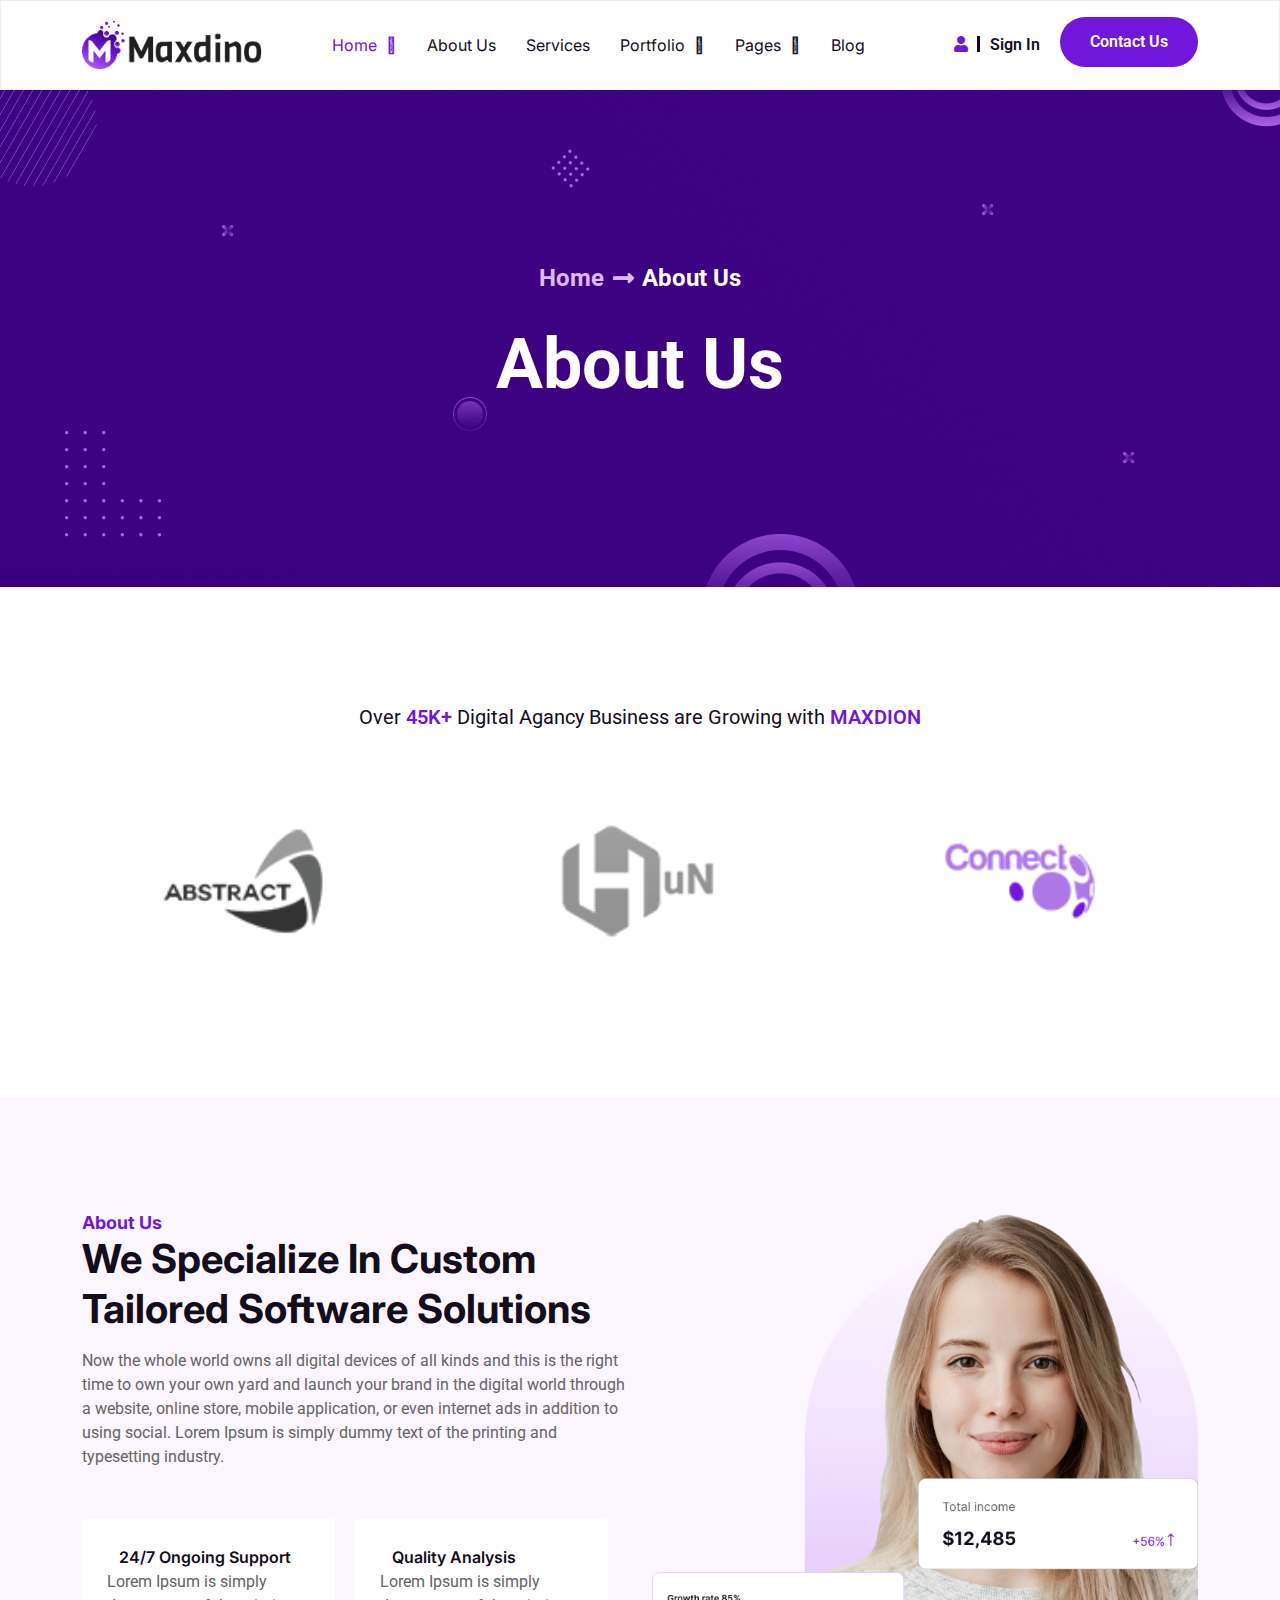
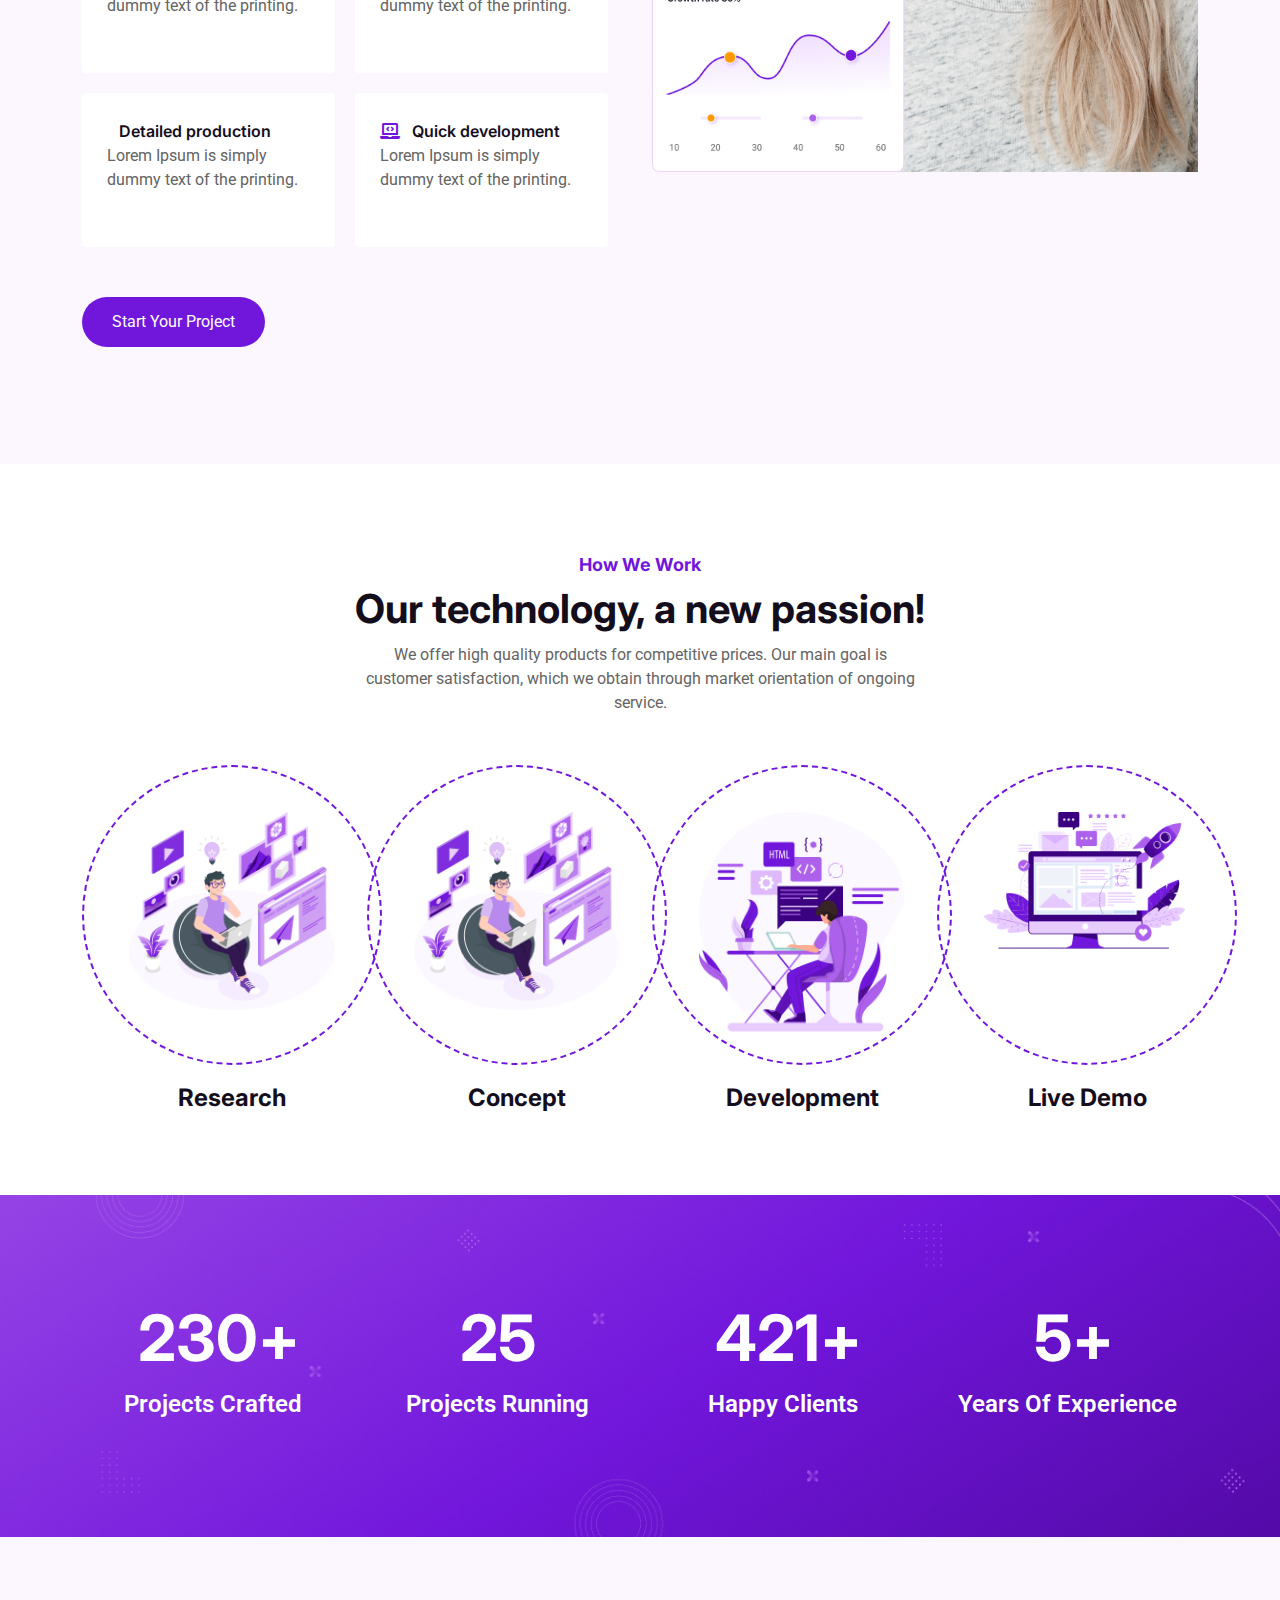
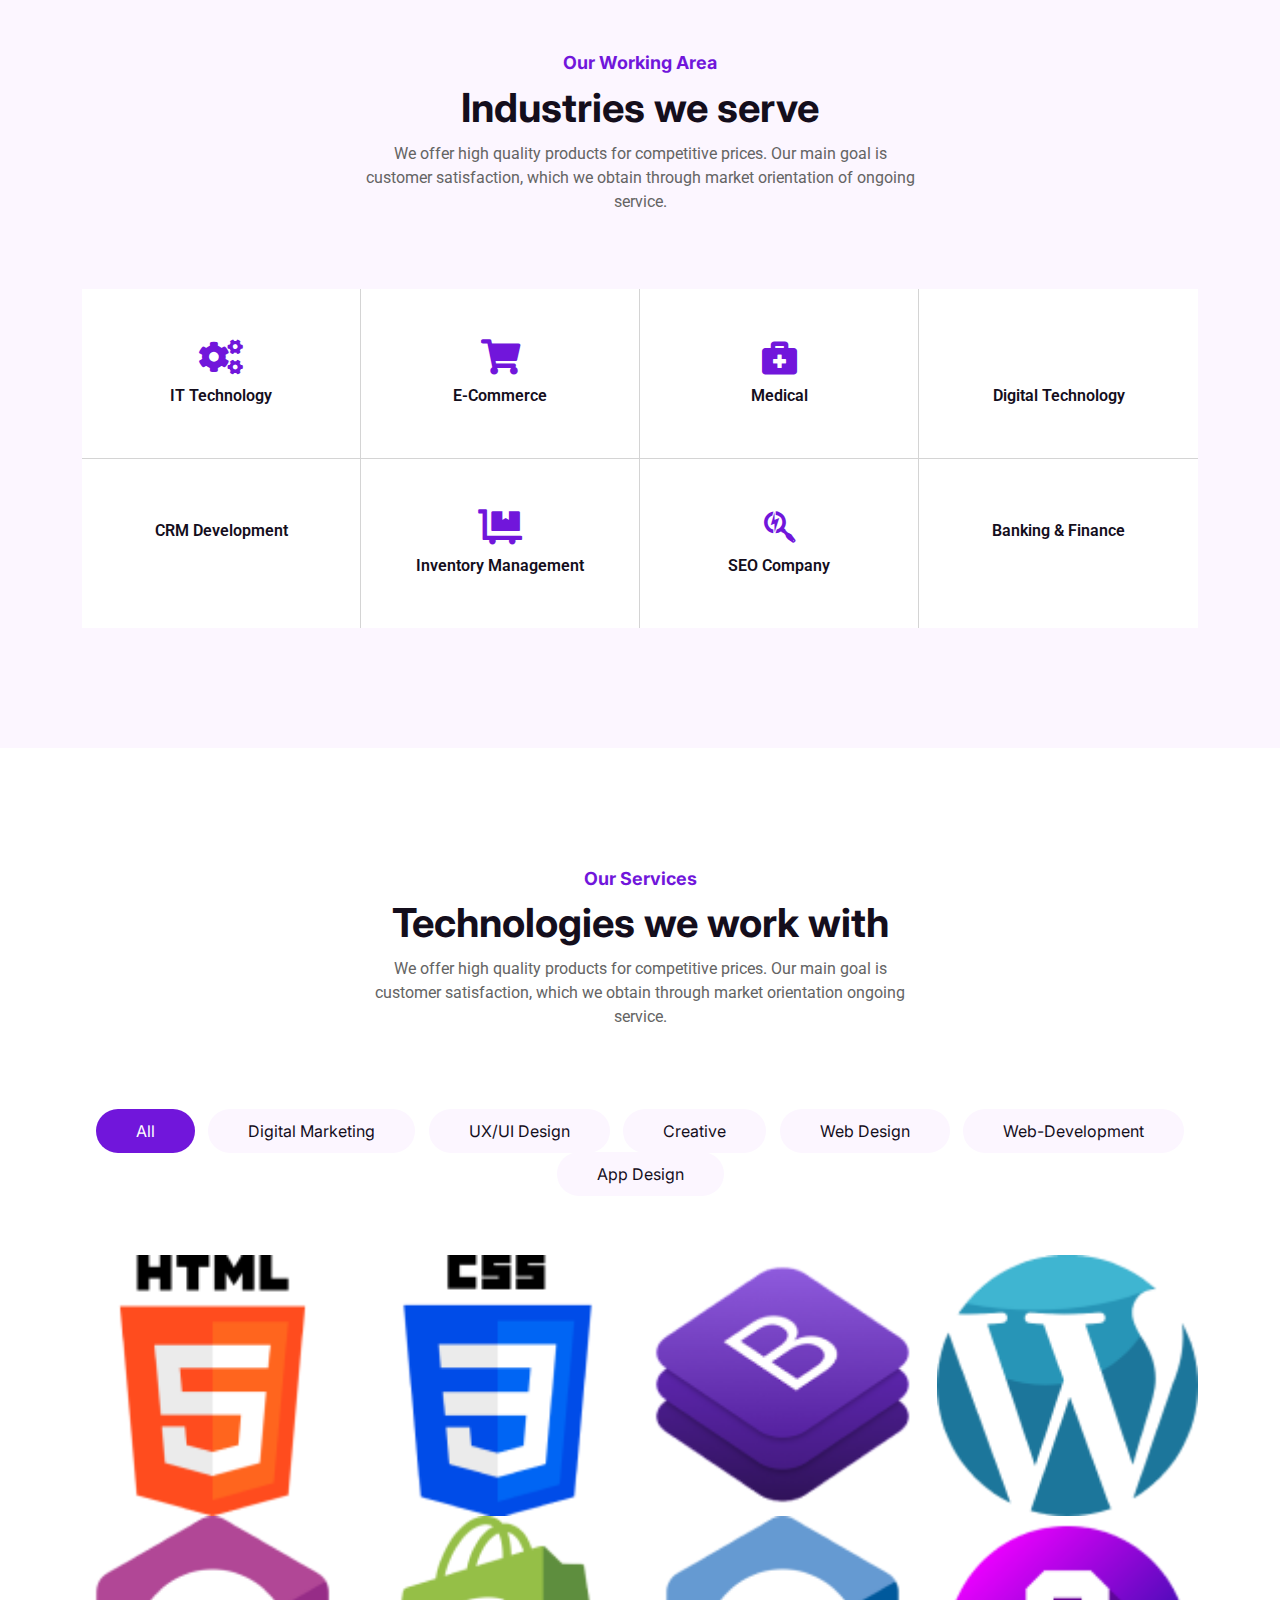
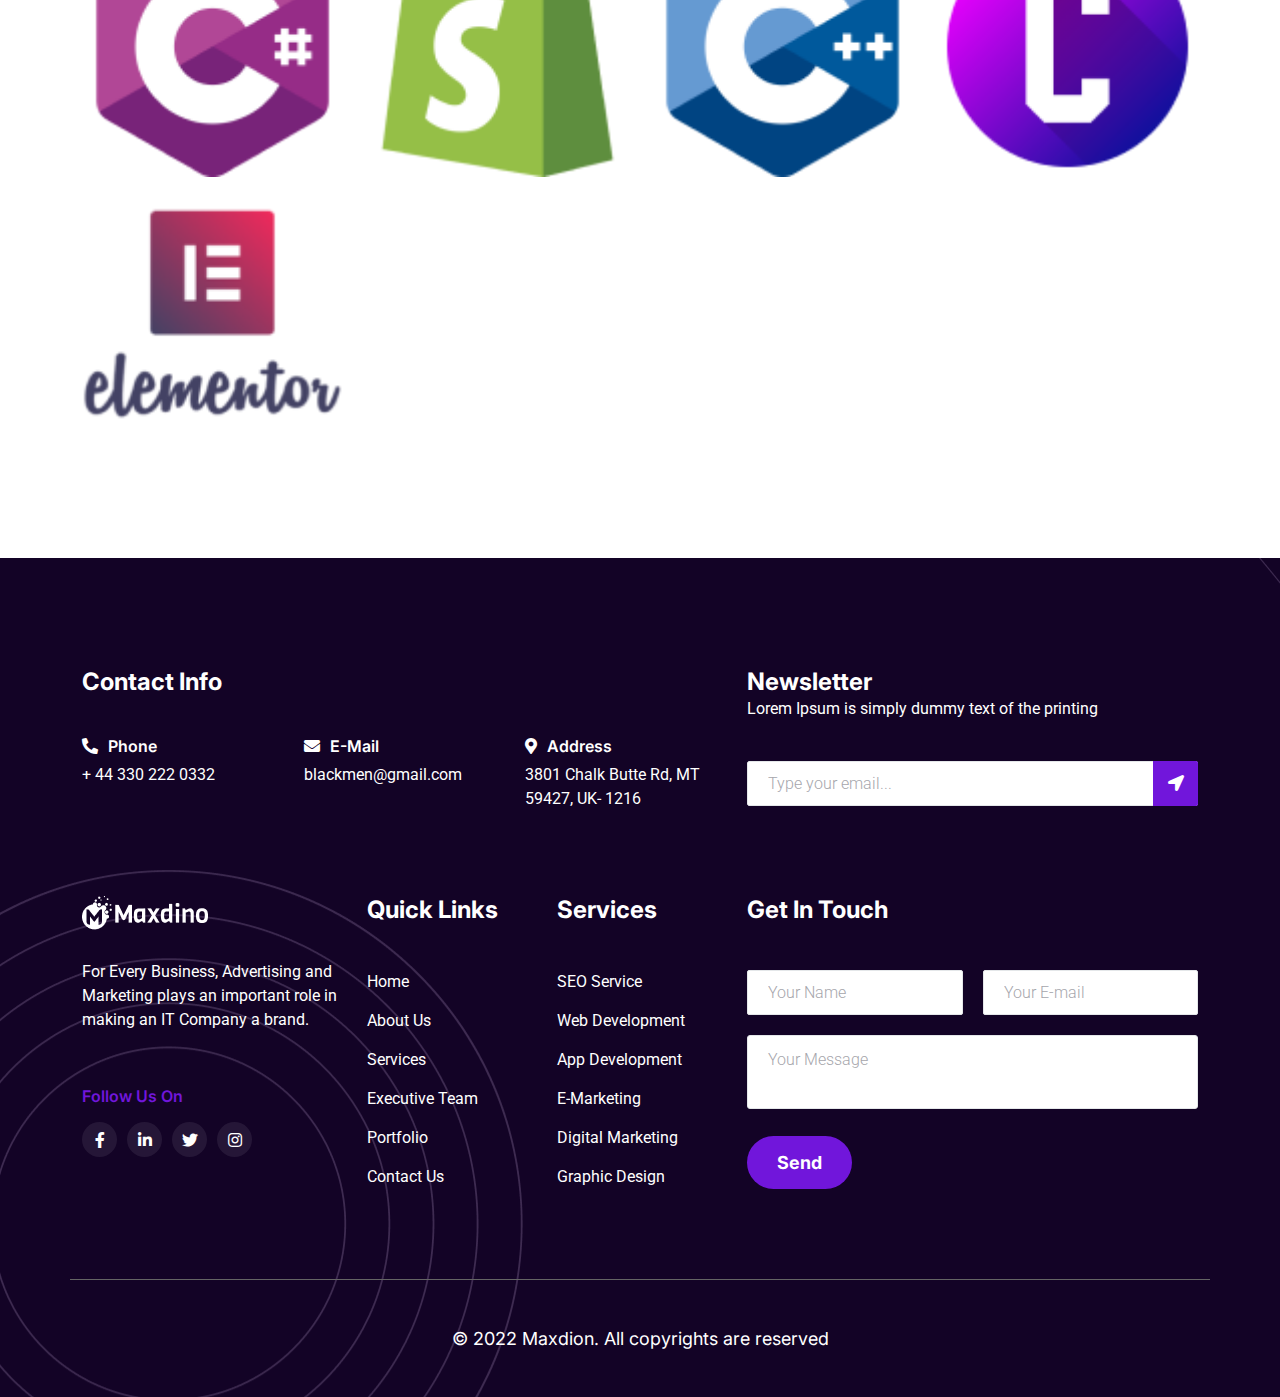
==== commit 0c43527a: "Abou Us Working" ====
--- a/about-us.html
+++ b/about-us.html
@@ -340,8 +340,7 @@
                     <div class="TF__heading mb_75">
                         <h5>Our working area</h3>
                             <h2>Industries we serve</h2>
-                            <p>We offer high quality products for competitive prices. Our main goal is customer
-                                satisfaction, which we obtain through market orientation of ongoing service.</p>
+                            <p>We offer high quality products for competitive prices. Our main goal is customer satisfaction, which we obtain through market orientation of ongoing service.</p>
                     </div>
                 </div>
             </div>
@@ -387,6 +386,96 @@
     </section>
     <!--============================
         WORKING AREA END
+    =============================-->
+
+
+    <!--============================
+        SERVICE START
+    =============================-->
+    <section class="TF__services mt_120 mb_120">
+        <div class="container">
+            <div class="row">
+                <div class="col-xl-7 m-auto">
+                    <div class="TF__heading ">
+                        <h5>Our Services</h3>
+                            <h2>Technologies we work with</h2>
+                            <p>We offer high quality products for competitive prices. Our main goal is customer satisfaction, which we obtain through market orientation ongoing service.</p>
+                    </div>
+                </div>
+            </div>
+            <div class="row">
+                <div class="col-xl-12 mt_80">
+                    <ul class="nav nav-tabs" id="myTab" role="tablist">
+                        <li class="nav-item" role="presentation">
+                          <button class="nav-link active" id="all-tab" data-bs-toggle="tab" data-bs-target="#all-tab-pane" type="button" role="tab" aria-controls="all-tab-pane" aria-selected="true">All</button>
+                        </li>
+                        <li class="nav-item" role="presentation">
+                          <button class="nav-link" id="dg-tab" data-bs-toggle="tab" data-bs-target="#dg-tab-pane" type="button" role="tab" aria-controls="dg-tab-pane" aria-selected="false">Digital Marketing</button>
+                        </li>
+                        <li class="nav-item" role="presentation">
+                          <button class="nav-link" id="ui-ux-design-tab" data-bs-toggle="tab" data-bs-target="#ui-ux-design-tab-pane" type="button" role="tab" aria-controls="ui-ux-design-tab-pane" aria-selected="false">UX/UI Design</button>
+                        </li>
+                        <li class="nav-item" role="presentation">
+                          <button class="nav-link" id="creative-tab" data-bs-toggle="tab" data-bs-target="#creative-tab-pane" type="button" role="tab" aria-controls="creative-tab-pane" aria-selected="false">Creative</button>
+                        </li>
+                        <li class="nav-item" role="presentation">
+                            <button class="nav-link" id="web-design-tab" data-bs-toggle="tab" data-bs-target="#web-design-tab-pane" type="button" role="tab" aria-controls="web-design-tab-pane" aria-selected="false">Web Design</button>
+                        </li>
+                        <li class="nav-item" role="presentation">
+                            <button class="nav-link" id="web-development-tab" data-bs-toggle="tab" data-bs-target="#web-development-tab-pane" type="button" role="tab" aria-controls="web-development-tab-pane" aria-selected="false">web-development</button>
+                        </li>
+                        <li class="nav-item" role="presentation">
+                            <button class="nav-link" id="app-design-tab" data-bs-toggle="tab" data-bs-target="#app-design-tab-pane" type="button" role="tab" aria-controls="app-design-tab-pane" aria-selected="false">App design</button>
+                        </li>
+                      </ul>
+                </div>
+                <div class="col-xl-12 mt_60">
+                    <div class="tab-content" id="myTabContent">
+                        <div class="tab-pane fade show active" id="all-tab-pane" role="tabpanel" aria-labelledby="home-tab" tabindex="0">
+                            <div class="row">
+                                <div class="col-xl-3">
+                                    <img src="images/service-item-9.png" alt="service-item">
+                                </div>
+                                <div class="col-xl-3">
+                                    <img src="images/service-item-8.png" alt="service-item">
+                                </div>
+                                <div class="col-xl-3">
+                                    <img src="images/service-item-7.png" alt="service-item">
+                                </div>
+                                <div class="col-xl-3">
+                                    <img src="images/service-item-6.png" alt="service-item">
+                                </div>
+                                <div class="col-xl-3">
+                                    <img src="images/service-item-5.png" alt="service-item">
+                                </div>
+                                <div class="col-xl-3">
+                                    <img src="images/service-item-4.png" alt="service-item">
+                                </div>
+                                <div class="col-xl-3">
+                                    <img src="images/service-item-3.png" alt="service-item">
+                                </div>
+                                <div class="col-xl-3">
+                                    <img src="images/service-item-2.png" alt="service-item">
+                                </div>
+                                <div class="col-xl-3">
+                                    <img src="images/service-item-1.png" alt="service-item">
+                                </div>
+                            </div>
+                        </div>
+                        <div class="tab-pane fade" id="dg-tab-pane" role="tabpanel" aria-labelledby="dg-tab" tabindex="0">dg</div>
+                        <div class="tab-pane fade" id="ui-ux-design-tab-pane" role="tabpanel" aria-labelledby="ui-ux-design-tab" tabindex="0">ui-ux-design</div>
+                        <div class="tab-pane fade" id="creative-tab-pane" role="tabpanel" aria-labelledby="creative-tab" tabindex="0">Creative</div>
+                        <div class="tab-pane fade" id="web-design-tab-pane" role="tabpanel" aria-labelledby="web-design-tab" tabindex="0">web-design</div>
+                        <div class="tab-pane fade" id="web-development-tab-pane" role="tabpanel" aria-labelledby="web-development-tab" tabindex="0">web-development</div>
+                        <div class="tab-pane fade" id="app-design-tab-pane" role="tabpanel" aria-labelledby="app-design-tab" tabindex="0">app-design</div>
+                      </div>
+                </div>
+            </div>
+        </div>
+    </section>
+
+    <!--============================
+        SERVICE END
     =============================-->
 
 
--- a/css/style.css
+++ b/css/style.css
@@ -1994,9 +1994,14 @@
 
 /* ============================ */
 /* =============================
-        ABOUT US START
+        ABOUT US PAGE START
 ============================= */
 /* ============================ */
+
+
+/* =============================
+        BREADCRUMB START
+============================= */
 
 .TF__breadcrumb{
     padding: 170px 0;
@@ -2047,10 +2052,51 @@
     display: none;
 }
 
+/* =============================
+        BREADCRUMB END
+============================= */
+
+
+/* =============================
+        SERVICE START
+============================= */
+
+.TF__services .nav{
+    display: flex;
+    justify-content: space-evenly;
+    border: none;
+}
+
+.TF__services .nav .nav-item .nav-link{
+    font-family: var(--headingFont);
+    font-size: 16px;
+    font-weight: 400;
+    color: var(--colorBlack);
+    text-transform: capitalize;
+    padding: 10px 40px;
+    border: none;
+    background: var(--sectionbg);
+    border-radius: 60px;
+}
+.TF__services .nav .nav-item .nav-link.active{
+    background: var(--colorPrimary);
+    color: var(--colorWhite);
+}
+
+.TF__Services .tab-content .tab-pane img{
+    width: 130px !important;
+    height: 130px !important;
+}
+
+/* =============================
+        SERVICE END
+============================= */
+
+
 
 
 /* ============================ */
 /* =============================
-        ABOUT US END
+        ABOUT US PAGE END
 ============================= */
 /* ============================ */
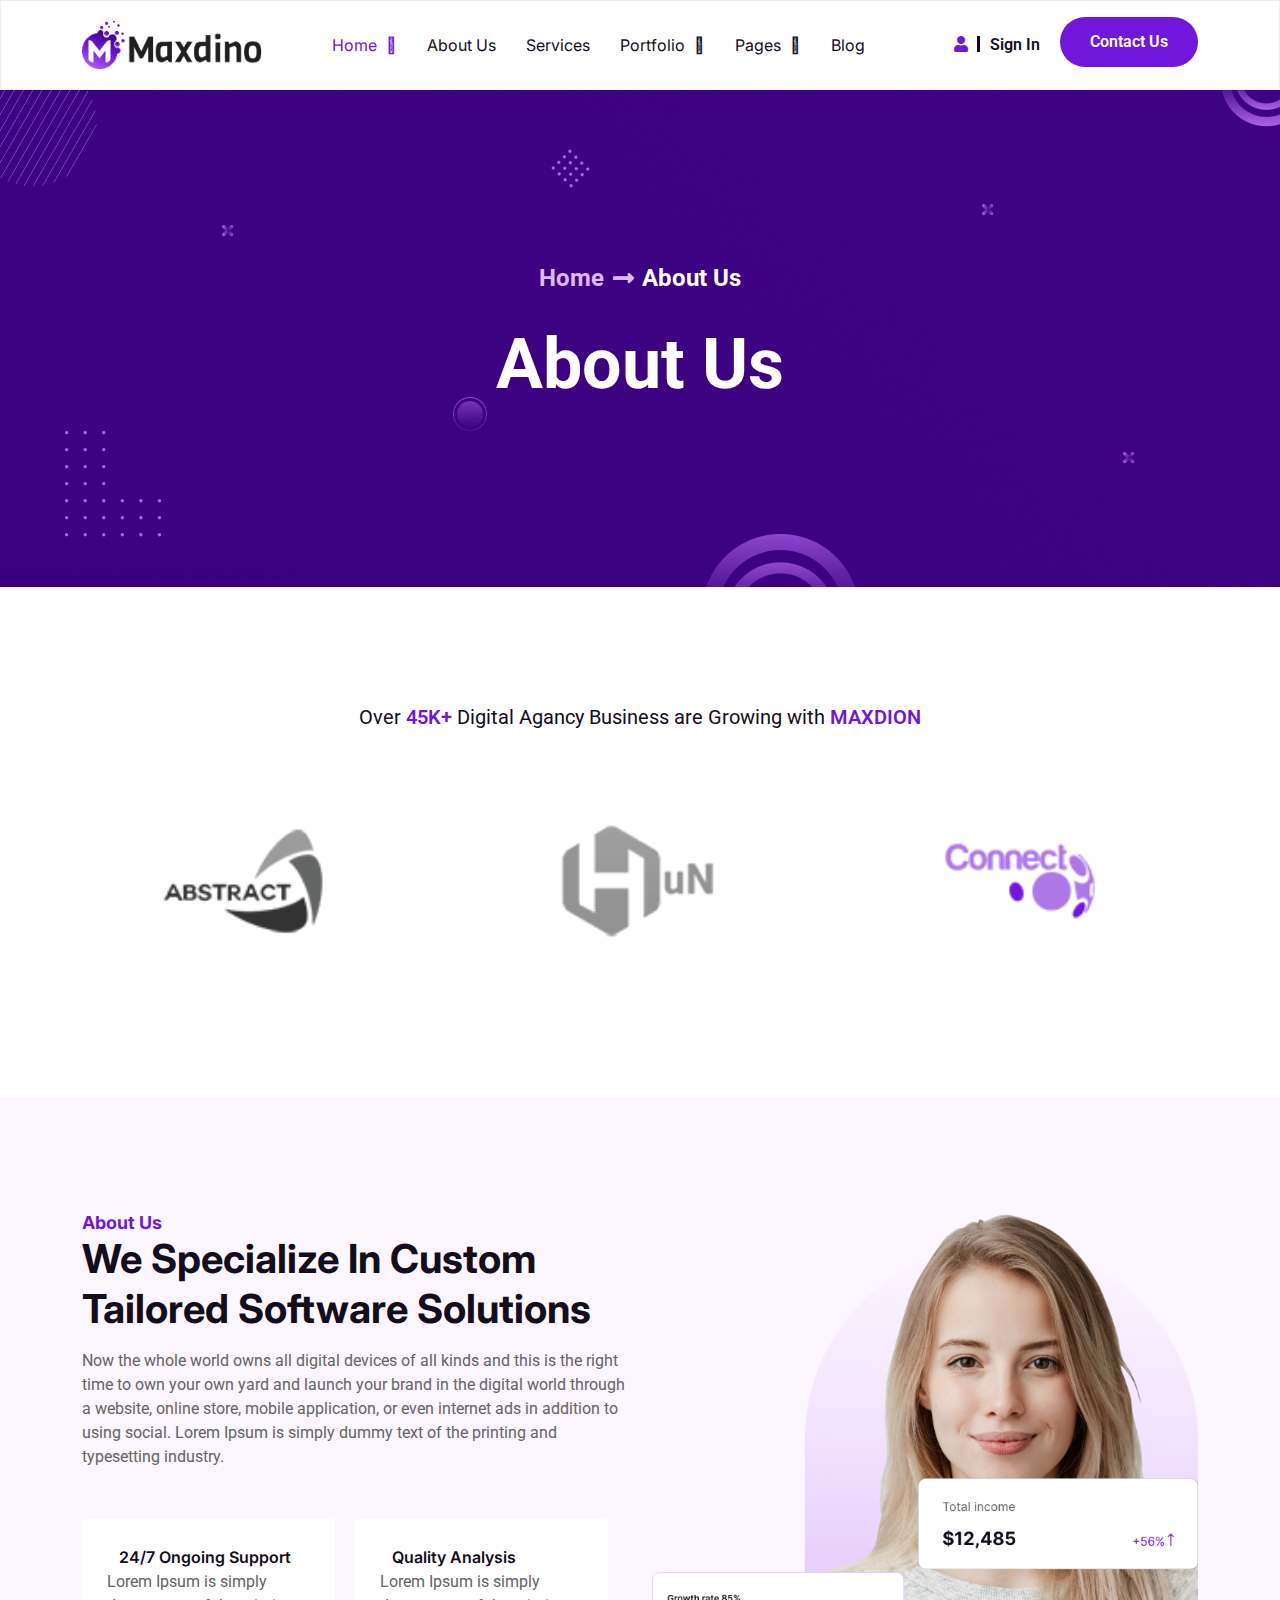
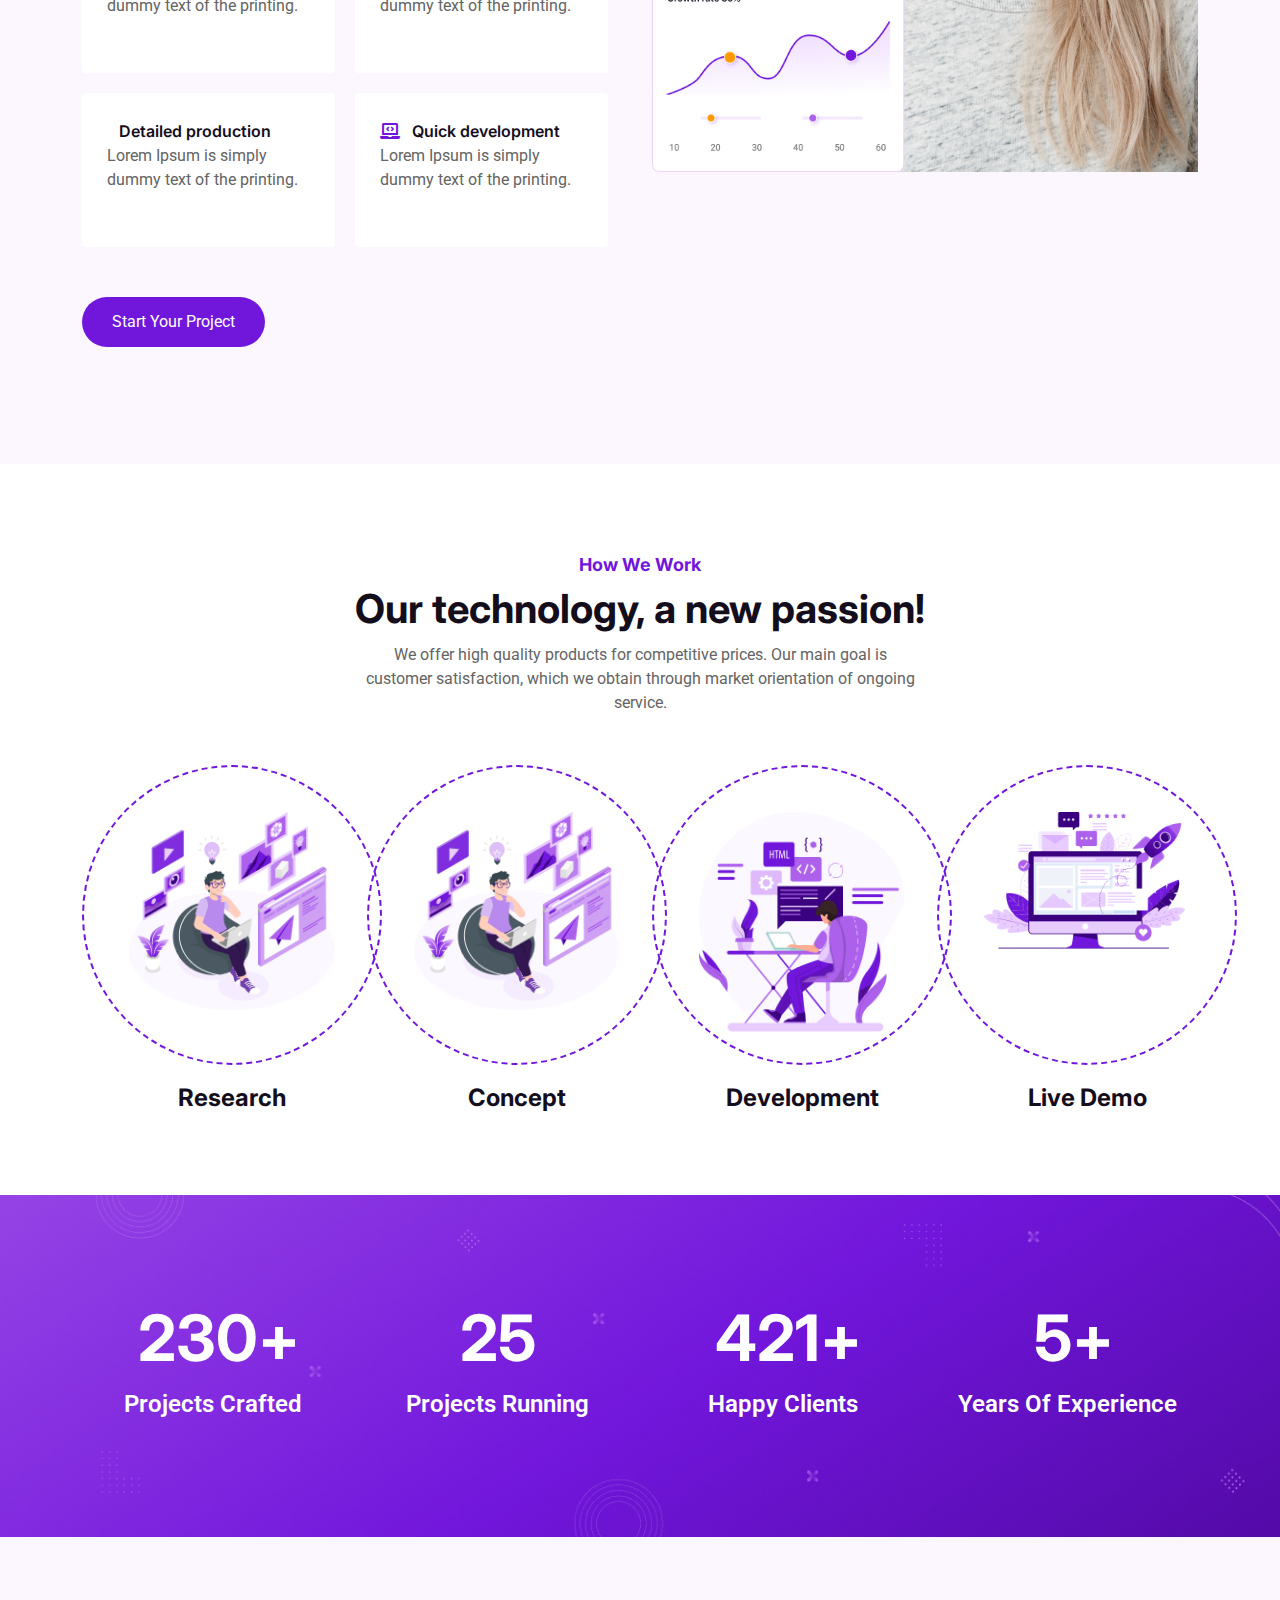
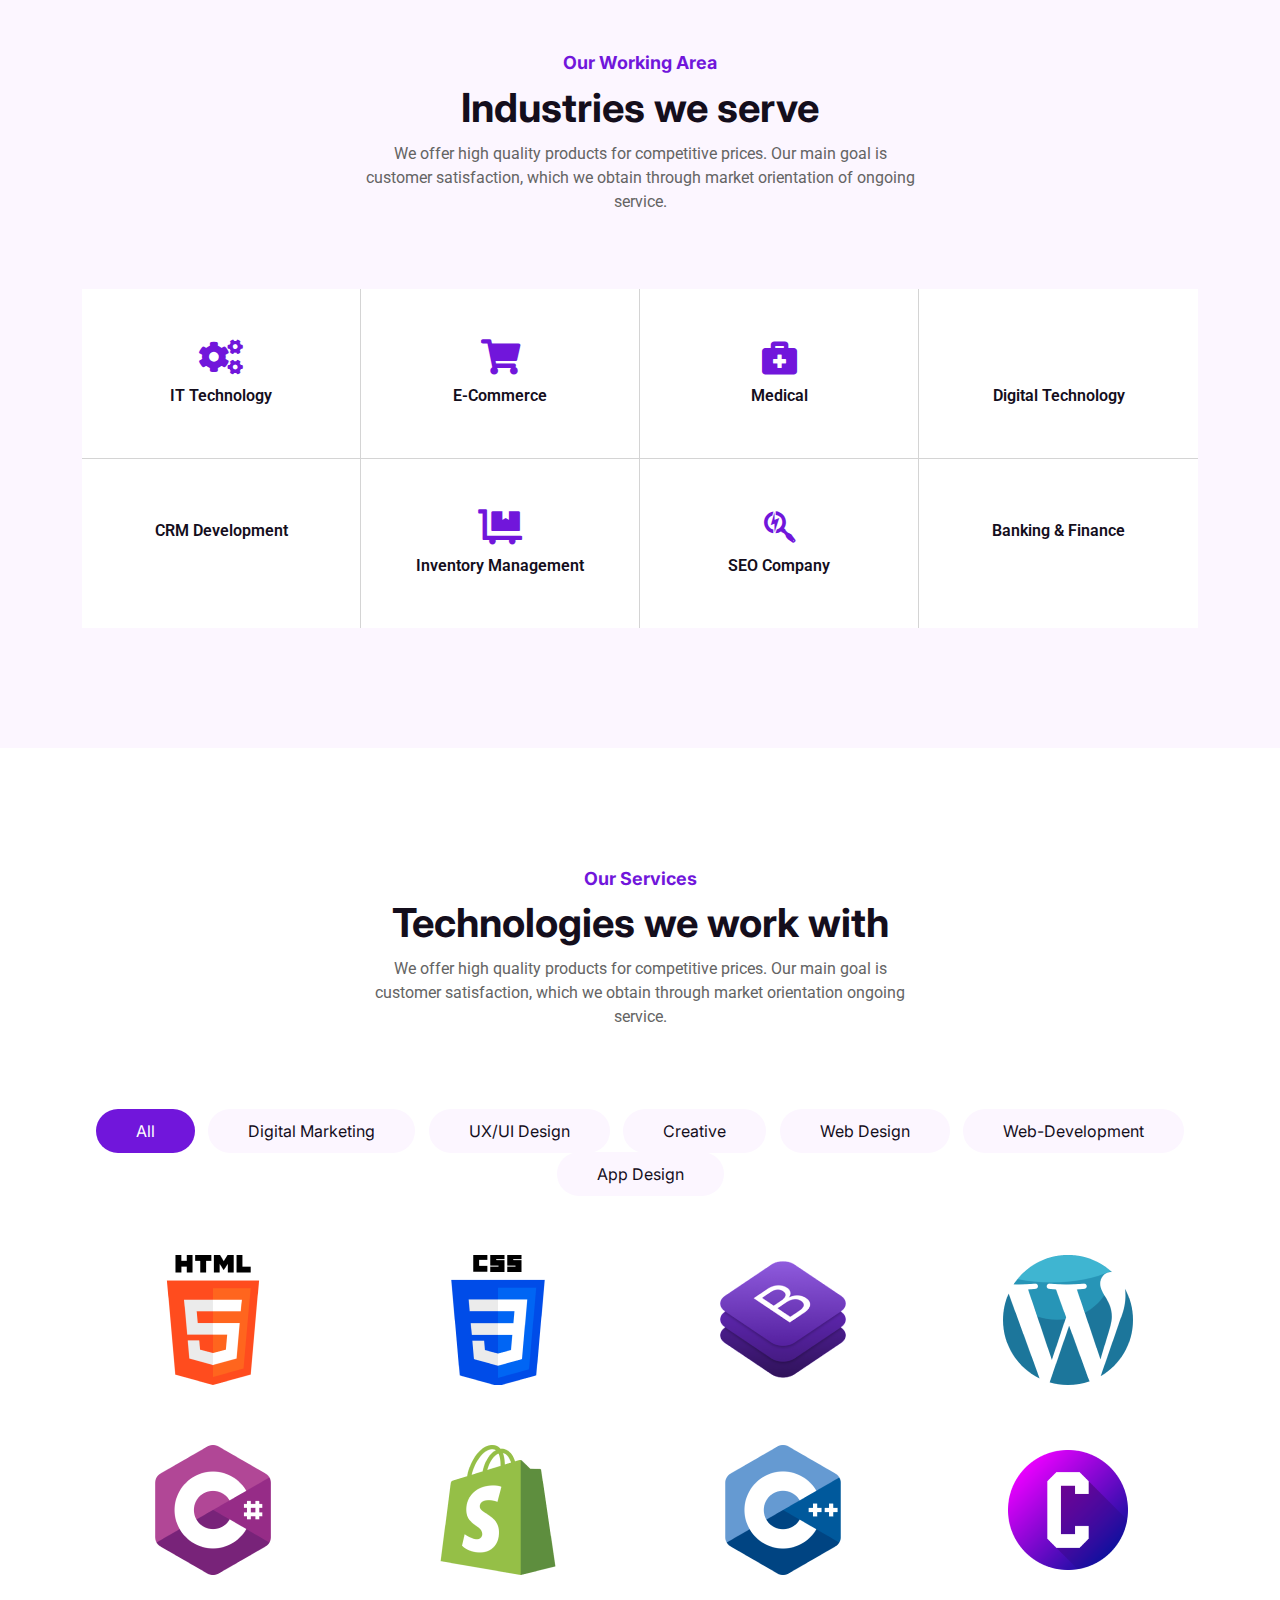
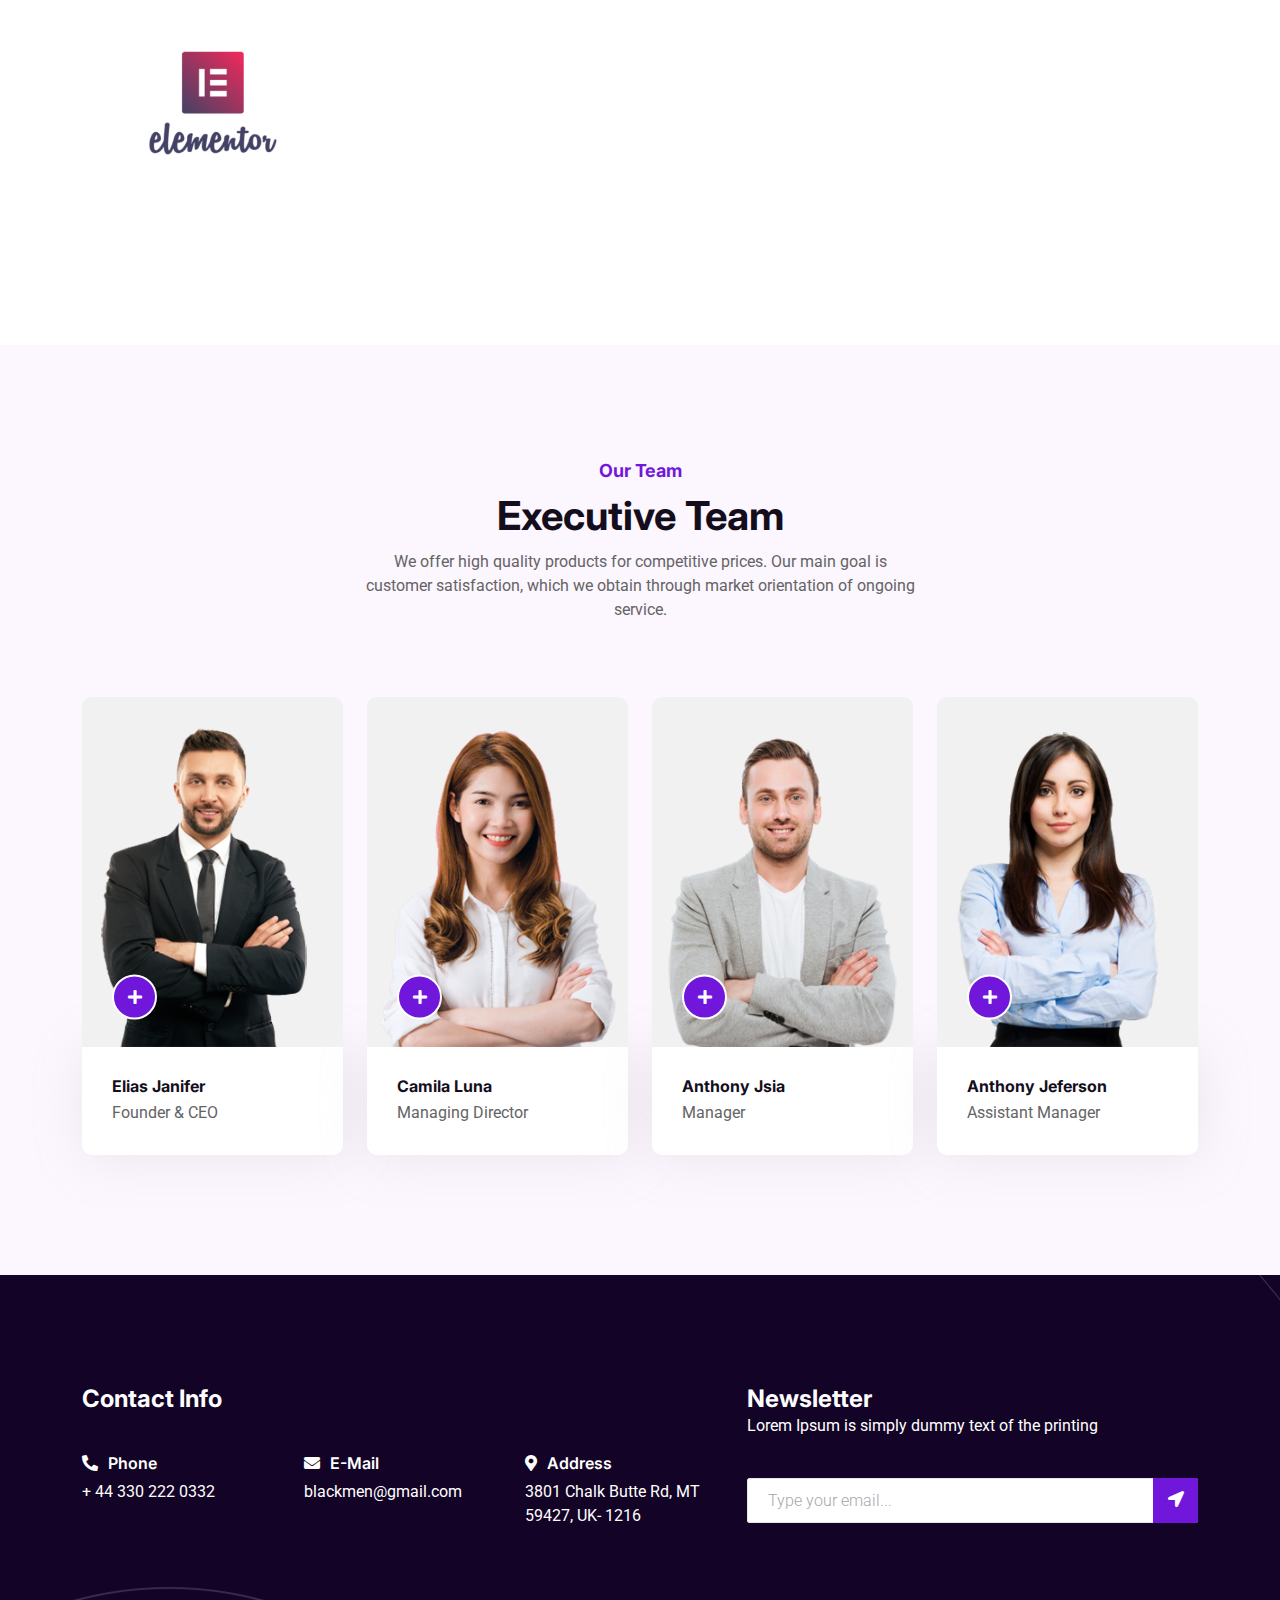
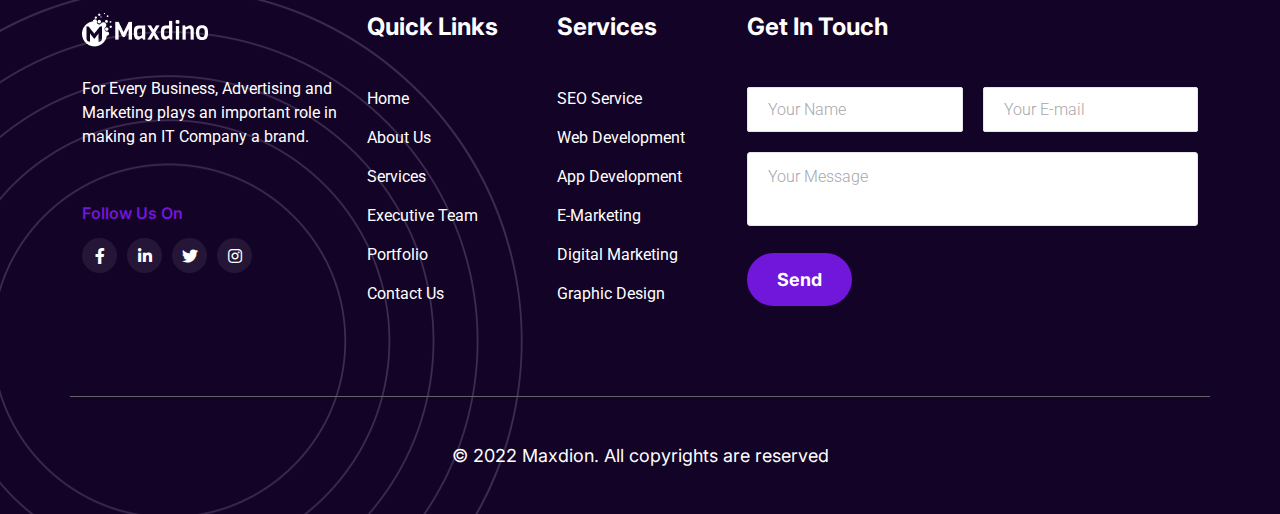
==== commit 991c0954: "About Us Done" ====
--- a/about-us.html
+++ b/about-us.html
@@ -462,12 +462,120 @@
                                 </div>
                             </div>
                         </div>
-                        <div class="tab-pane fade" id="dg-tab-pane" role="tabpanel" aria-labelledby="dg-tab" tabindex="0">dg</div>
-                        <div class="tab-pane fade" id="ui-ux-design-tab-pane" role="tabpanel" aria-labelledby="ui-ux-design-tab" tabindex="0">ui-ux-design</div>
-                        <div class="tab-pane fade" id="creative-tab-pane" role="tabpanel" aria-labelledby="creative-tab" tabindex="0">Creative</div>
-                        <div class="tab-pane fade" id="web-design-tab-pane" role="tabpanel" aria-labelledby="web-design-tab" tabindex="0">web-design</div>
-                        <div class="tab-pane fade" id="web-development-tab-pane" role="tabpanel" aria-labelledby="web-development-tab" tabindex="0">web-development</div>
-                        <div class="tab-pane fade" id="app-design-tab-pane" role="tabpanel" aria-labelledby="app-design-tab" tabindex="0">app-design</div>
+                        <div class="tab-pane fade" id="dg-tab-pane" role="tabpanel" aria-labelledby="dg-tab" tabindex="0">
+                            <div class="row">
+                                <div class="col-xl-3">
+                                    <img src="images/service-item-9.png" alt="service-item">
+                                </div>
+                                <div class="col-xl-3">
+                                    <img src="images/service-item-8.png" alt="service-item">
+                                </div>
+                                <div class="col-xl-3">
+                                    <img src="images/service-item-7.png" alt="service-item">
+                                </div>
+                                <div class="col-xl-3">
+                                    <img src="images/service-item-2.png" alt="service-item">
+                                </div>
+                                <div class="col-xl-3">
+                                    <img src="images/service-item-1.png" alt="service-item">
+                                </div>
+                            </div>
+                        </div>
+                        <div class="tab-pane fade" id="ui-ux-design-tab-pane" role="tabpanel" aria-labelledby="ui-ux-design-tab" tabindex="0">
+                            <div class="row">
+                                <div class="col-xl-3">
+                                    <img src="images/service-item-9.png" alt="service-item">
+                                </div>
+                                <div class="col-xl-3">
+                                    <img src="images/service-item-7.png" alt="service-item">
+                                </div>
+                                <div class="col-xl-3">
+                                    <img src="images/service-item-6.png" alt="service-item">
+                                </div>
+                                <div class="col-xl-3">
+                                    <img src="images/service-item-2.png" alt="service-item">
+                                </div>
+                                <div class="col-xl-3">
+                                    <img src="images/service-item-1.png" alt="service-item">
+                                </div>
+                            </div>
+                        </div>
+                        <div class="tab-pane fade" id="creative-tab-pane" role="tabpanel" aria-labelledby="creative-tab" tabindex="0">
+                            <div class="row">
+                                <div class="col-xl-3">
+                                    <img src="images/service-item-7.png" alt="service-item">
+                                </div>
+                                <div class="col-xl-3">
+                                    <img src="images/service-item-6.png" alt="service-item">
+                                </div>
+                                <div class="col-xl-3">
+                                    <img src="images/service-item-5.png" alt="service-item">
+                                </div>
+                                <div class="col-xl-3">
+                                    <img src="images/service-item-3.png" alt="service-item">
+                                </div>
+                                <div class="col-xl-3">
+                                    <img src="images/service-item-1.png" alt="service-item">
+                                </div>
+                            </div>
+                        </div>
+                        <div class="tab-pane fade" id="web-design-tab-pane" role="tabpanel" aria-labelledby="web-design-tab" tabindex="0">
+                            <div class="row">
+                                <div class="col-xl-3">
+                                    <img src="images/service-item-7.png" alt="service-item">
+                                </div>
+                                <div class="col-xl-3">
+                                    <img src="images/service-item-6.png" alt="service-item">
+                                </div>
+                                <div class="col-xl-3">
+                                    <img src="images/service-item-5.png" alt="service-item">
+                                </div>
+                                <div class="col-xl-3">
+                                    <img src="images/service-item-4.png" alt="service-item">
+                                </div>
+                                <div class="col-xl-3">
+                                    <img src="images/service-item-3.png" alt="service-item">
+                                </div>
+                            </div>
+                        </div>
+                        <div class="tab-pane fade" id="web-development-tab-pane" role="tabpanel" aria-labelledby="web-development-tab" tabindex="0">
+                            <div class="row">
+                                <div class="col-xl-3">
+                                    <img src="images/service-item-8.png" alt="service-item">
+                                </div>
+                                <div class="col-xl-3">
+                                    <img src="images/service-item-7.png" alt="service-item">
+                                </div>
+                                <div class="col-xl-3">
+                                    <img src="images/service-item-6.png" alt="service-item">
+                                </div>
+                                <div class="col-xl-3">
+                                    <img src="images/service-item-5.png" alt="service-item">
+                                </div>
+                            </div>
+                        </div>
+                        <div class="tab-pane fade" id="app-design-tab-pane" role="tabpanel" aria-labelledby="app-design-tab" tabindex="0">
+                            <div class="row">
+                                <div class="col-xl-3">
+                                    <img src="images/service-item-9.png" alt="service-item">
+                                </div>
+                                <div class="col-xl-3">
+                                    <img src="images/service-item-8.png" alt="service-item">
+                                </div>
+                                <div class="col-xl-3">
+                                    <img src="images/service-item-6.png" alt="service-item">
+                                </div>
+                                <div class="col-xl-3">
+                                    <img src="images/service-item-5.png" alt="service-item">
+                                </div>
+                                <div class="col-xl-3">
+                                    <img src="images/service-item-4.png" alt="service-item">
+                                </div>
+                                <div class="col-xl-3">
+                                    <img src="images/service-item-3.png" alt="service-item">
+                                </div>
+                            </div>
+                        </div>
                       </div>
                 </div>
             </div>
@@ -476,6 +584,117 @@
 
     <!--============================
         SERVICE END
+    =============================-->
+
+    <!--============================
+        TEAM START
+    =============================-->
+    <section class="TF__team pt_115 pb_120">
+        <div class="container">
+            <div class="row">
+                <div class="col-xl-7 m-auto">
+                    <div class="TF__heading mb_75">
+                        <h5>Our team</h3>
+                            <h2> Executive Team</h2>
+                            <p>We offer high quality products for competitive prices. Our main goal is customer
+                                satisfaction, which we obtain through market orientation of ongoing service.</p>
+                    </div>
+                </div>
+            </div>
+            <div class="row">
+                <div class="col-xl-3">
+                    <div class="TF__team_wraper">
+                        <div class="img">
+                            <img src="images/team-1.png" alt="team 1" class="img-fluid w-100">
+                            <div class="social_media">
+                                <ul>
+                                    <li><a href="#"><i class="fab fa-facebook-f"></i></a></li>
+                                    <li><a href="#"><i class="fab fa-twitter"></i></a></li>
+                                    <li><a href="#"><i class="fab fa-instagram"></i></a></li>
+                                    <li><a href="#"><i class="fab fa-linkedin-in"></i></a></li>
+                                </ul>
+                                <div class="hover_shape">
+                                    <i class="fas fa-plus"></i>
+                                </div>
+                            </div>
+                        </div>
+                        <div class="content">
+                            <h4>Elias Janifer</h4>
+                            <p>Founder & CEO</p>
+                        </div>
+                    </div>
+                </div>
+                <div class="col-xl-3">
+                    <div class="TF__team_wraper">
+                        <div class="img">
+                            <img src="images/team-2.png" alt="team 2" class="img-fluid w-100">
+                            <div class="social_media">
+                                <ul>
+                                    <li><a href="#"><i class="fab fa-facebook-f"></i></a></li>
+                                    <li><a href="#"><i class="fab fa-twitter"></i></a></li>
+                                    <li><a href="#"><i class="fab fa-instagram"></i></a></li>
+                                    <li><a href="#"><i class="fab fa-linkedin-in"></i></a></li>
+                                </ul>
+                                <div class="hover_shape">
+                                    <i class="fas fa-plus"></i>
+                                </div>
+                            </div>
+                        </div>
+                        <div class="content">
+                            <h4>Camila Luna</h4>
+                            <p>Managing director</p>
+                        </div>
+                    </div>
+                </div>
+                <div class="col-xl-3">
+                    <div class="TF__team_wraper">
+                        <div class="img">
+                            <img src="images/team-3.png" alt="team 3" class="img-fluid w-100">
+                            <div class="social_media">
+                                <ul>
+                                    <li><a href="#"><i class="fab fa-facebook-f"></i></a></li>
+                                    <li><a href="#"><i class="fab fa-twitter"></i></a></li>
+                                    <li><a href="#"><i class="fab fa-instagram"></i></a></li>
+                                    <li><a href="#"><i class="fab fa-linkedin-in"></i></a></li>
+                                </ul>
+                                <div class="hover_shape">
+                                    <i class="fas fa-plus"></i>
+                                </div>
+                            </div>
+                        </div>
+                        <div class="content">
+                            <h4>Anthony Jsia</h4>
+                            <p>Manager</p>
+                        </div>
+                    </div>
+                </div>
+                <div class="col-xl-3">
+                    <div class="TF__team_wraper">
+                        <div class="img">
+                            <img src="images/team-4.png" alt="team 4" class="img-fluid w-100">
+                            <div class="social_media">
+                                <ul>
+                                    <li><a href="#"><i class="fab fa-facebook-f"></i></a></li>
+                                    <li><a href="#"><i class="fab fa-twitter"></i></a></li>
+                                    <li><a href="#"><i class="fab fa-instagram"></i></a></li>
+                                    <li><a href="#"><i class="fab fa-linkedin-in"></i></a></li>
+                                </ul>
+                                <div class="hover_shape">
+                                    <i class="fas fa-plus"></i>
+                                </div>
+                            </div>
+                        </div>
+                        <div class="content">
+                            <h4>Anthony Jeferson</h4>
+                            <p>Assistant manager</p>
+                        </div>
+                    </div>
+                </div>
+            </div>
+        </div>
+    </section>
+    <!--============================
+        TEAM END
     =============================-->
 
 
--- a/css/style.css
+++ b/css/style.css
@@ -2083,9 +2083,14 @@
     color: var(--colorWhite);
 }
 
-.TF__Services .tab-content .tab-pane img{
+.TF__services .tab-content .tab-pane .row .col-xl-3{
+    text-align: center;
+}
+
+.TF__services .tab-content .tab-pane img {
     width: 130px !important;
     height: 130px !important;
+    margin-bottom: 60px;
 }
 
 /* =============================
